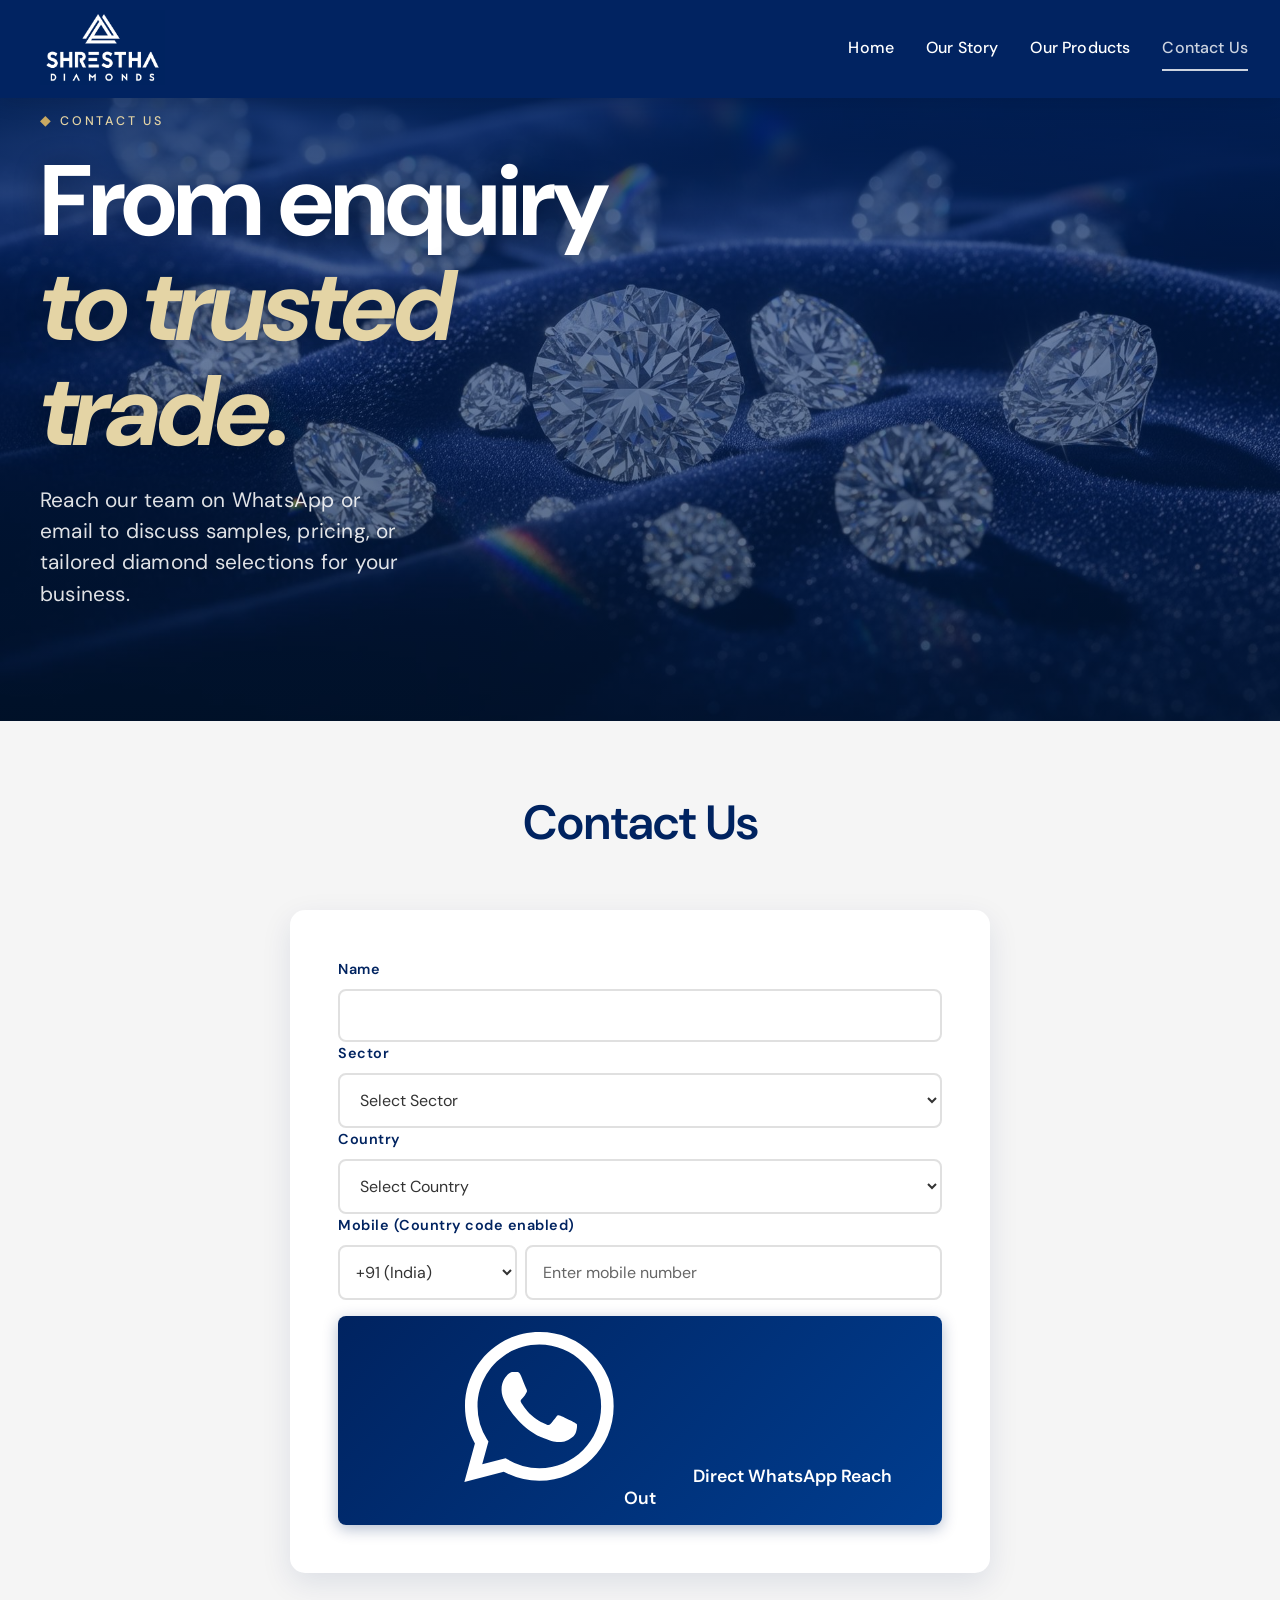
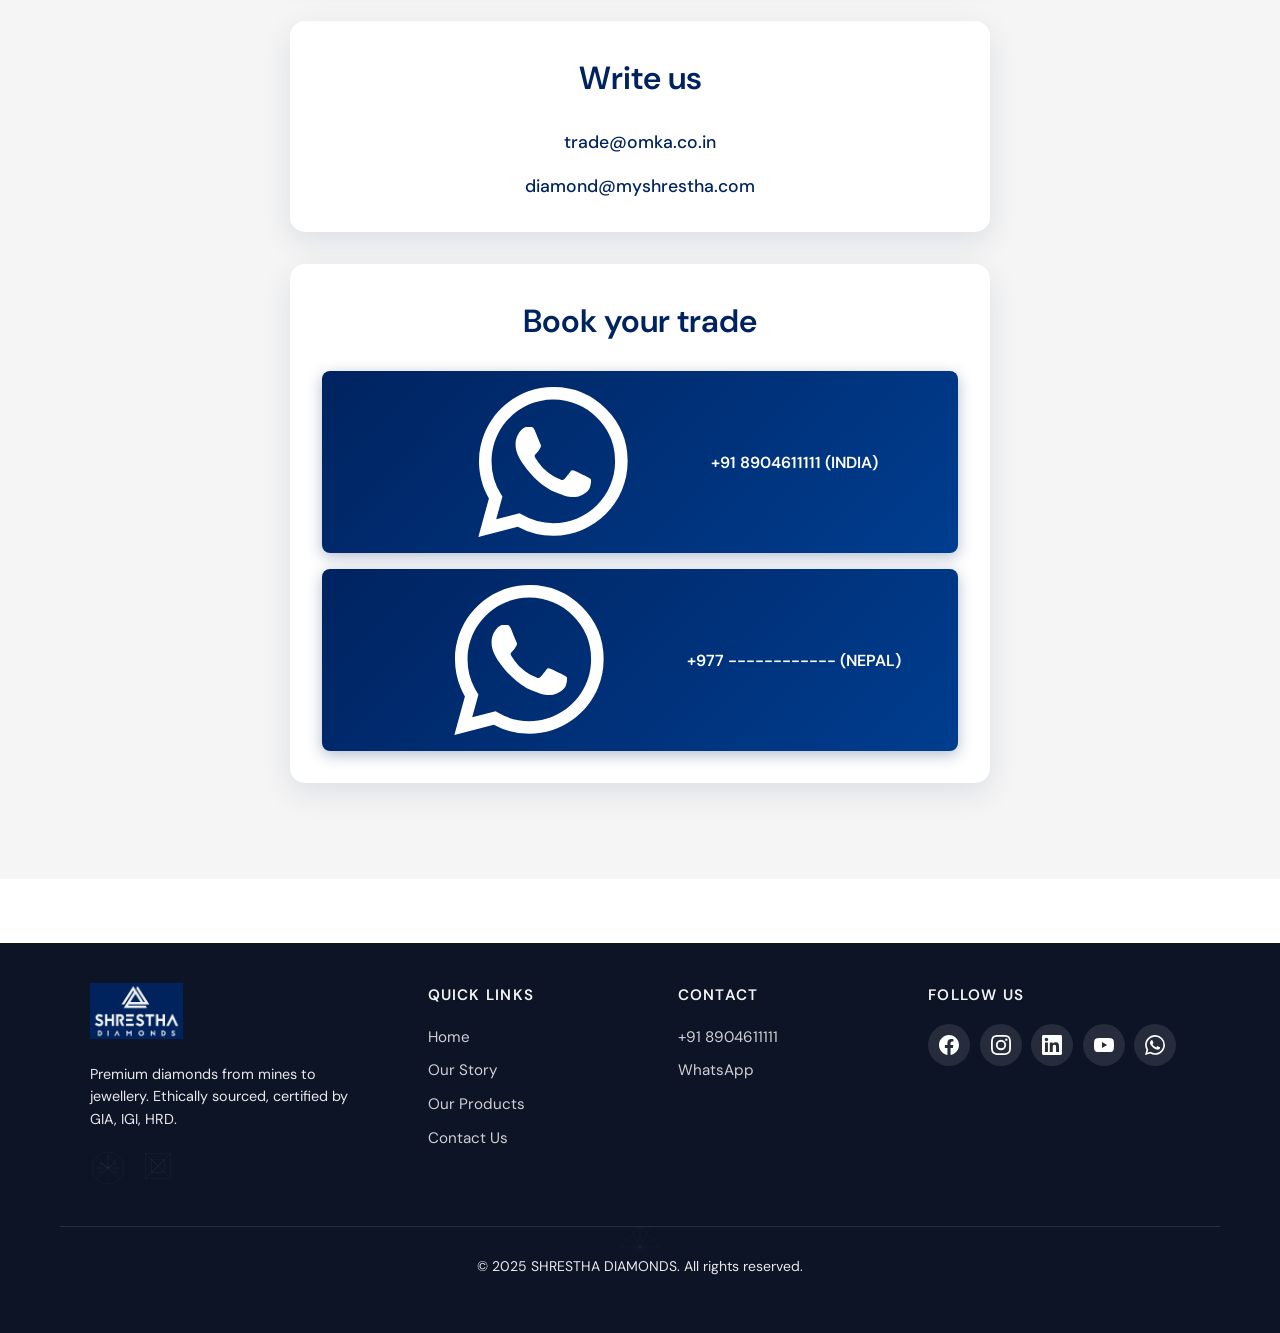
==== contact.html @ 60a5683e "improved the ui of index.html and added ui hero section in all other pages" ====
<!doctype html>
<html lang="en">
    <head>
        <meta charset="UTF-8" />
        <meta
            name="viewport"
            content="width=device-width, initial-scale=1.0, viewport-fit=cover"
        />
        <title>Contact Us - SHRESTHA DIAMONDS</title>
        <link rel="stylesheet" href="assets/css/main.css" />
        <link
            rel="preload"
            href="assets/images/icons.svg"
            as="image"
            type="image/svg+xml"
        />
        <link rel="preconnect" href="https://fonts.googleapis.com" />
        <link rel="preconnect" href="https://fonts.gstatic.com" crossorigin />
        <link
            href="https://fonts.googleapis.com/css2?family=DM+Sans:ital,wght@0,400;0,500;0,700;1,400&family=Playfair+Display:wght@400;600;700&family=Inter:wght@300;400;500;600;700&display=swap"
            rel="stylesheet"
            media="print"
            onload="this.media = 'all'"
        />
        <noscript
            ><link
                href="https://fonts.googleapis.com/css2?family=DM+Sans:ital,wght@0,400;0,500;0,700;1,400&family=Playfair+Display:wght@400;600;700&family=Inter:wght@300;400;500;600;700&display=swap"
                rel="stylesheet"
        /></noscript>
    </head>
    <body>
        <!-- Navigation -->
        <nav class="navbar scrolled" id="navbar">
            <div class="container">
                <div class="nav-content">
                    <div class="logo-section">
                        <a
                            href="index.html"
                            class="logo-link"
                            aria-label="SHRESTHA DIAMONDS - Home"
                        >
                            <img
                                src="assets/images/logo.png"
                                alt="SHRESTHA DIAMONDS"
                                class="nav-logo"
                                width="120"
                                height="75"
                                decoding="async"
                            />
                        </a>
                    </div>
                    <button class="mobile-menu-toggle" aria-label="Toggle menu">
                        <span></span>
                        <span></span>
                        <span></span>
                    </button>
                    <ul class="nav-menu">
                        <li><a href="index.html">Home</a></li>
                        <li><a href="our-story.html">Our Story</a></li>
                        <li><a href="our-products.html">Our Products</a></li>
                        <li>
                            <a href="contact.html" class="active">Contact Us</a>
                        </li>
                    </ul>
                </div>
            </div>
        </nav>

        <!-- Page Hero - Contact -->
        <section class="hero hero-page hero-story">
            <div class="hero-background">
                <img
                    src="assets/images/bg-two.jpeg"
                    alt="Diamond ring and jewellery on a soft background"
                    class="hero-image"
                    width="1920"
                    height="1080"
                    loading="eager"
                    decoding="async"
                />
                <div class="hero-overlay"></div>
            </div>
            <div class="hero-content">
                <p class="hero-eyebrow hero-eyebrow--story reveal-text">
                    <span class="hero-eyebrow-icon" aria-hidden="true">◆</span>
                    <span>Contact Us</span>
                </p>
                <h1 class="hero-headline hero-headline--story reveal-text">
                    <span class="hero-headline-line hero-headline-line--primary"
                        >From enquiry</span
                    ><br />
                    <span class="hero-headline-line hero-headline-line--accent"
                        >to trusted trade.</span
                    >
                </h1>
                <p class="hero-subline hero-subline--story reveal-text">
                    Reach our team on WhatsApp or email to discuss samples, pricing,
                    or tailored diamond selections for your business.
                </p>
            </div>
        </section>

        <!-- Contact Section -->
        <section class="contact-section">
            <div class="container">
                <h2 class="page-title">Contact Us</h2>

                <div class="contact-content">
                    <form id="contactForm" class="contact-form">
                        <div class="form-group">
                            <label for="name">Name</label>
                            <input
                                type="text"
                                id="name"
                                name="name"
                                class="form-control"
                                required
                            />
                        </div>

                        <div class="form-group">
                            <label for="sector">Sector</label>
                            <select
                                id="sector"
                                name="sector"
                                class="form-control"
                                required
                            >
                                <option value="">Select Sector</option>
                                <option value="jeweller">Jeweller</option>
                                <option value="manufacture">Manufacture</option>
                                <option value="wholesaler">Wholesaler</option>
                                <option value="designer">Designer</option>
                                <option value="trader">Trader</option>
                                <option value="individual">Individual</option>
                            </select>
                        </div>

                        <div class="form-group">
                            <label for="country">Country</label>
                            <select
                                id="country"
                                name="country"
                                class="form-control"
                                required
                            >
                                <option value="">Select Country</option>
                                <option value="india">India</option>
                                <option value="nepal">Nepal</option>
                                <option value="usa">United States</option>
                                <option value="uk">United Kingdom</option>
                                <option value="canada">Canada</option>
                                <option value="australia">Australia</option>
                                <option value="uae">
                                    United Arab Emirates
                                </option>
                                <option value="singapore">Singapore</option>
                                <option value="hong-kong">Hong Kong</option>
                                <option value="other">Other</option>
                            </select>
                        </div>

                        <div class="form-group">
                            <label for="mobile"
                                >Mobile (Country code enabled)</label
                            >
                            <div class="mobile-input-group">
                                <select
                                    id="countryCode"
                                    name="countryCode"
                                    class="country-code-select"
                                >
                                    <option value="+91">+91 (India)</option>
                                    <option value="+977">+977 (Nepal)</option>
                                    <option value="+1">+1 (USA/Canada)</option>
                                    <option value="+44">+44 (UK)</option>
                                    <option value="+61">+61 (Australia)</option>
                                    <option value="+971">+971 (UAE)</option>
                                    <option value="+65">+65 (Singapore)</option>
                                    <option value="+852">
                                        +852 (Hong Kong)
                                    </option>
                                </select>
                                <input
                                    type="tel"
                                    id="mobile"
                                    name="mobile"
                                    class="form-control mobile-input"
                                    placeholder="Enter mobile number"
                                    required
                                />
                            </div>
                        </div>

                        <button
                            type="submit"
                            class="btn-submit btn-whatsapp-contact"
                        >
                            <svg class="btn-icon" aria-hidden="true">
                                <use
                                    href="assets/images/icons.svg#icon-whatsapp"
                                />
                            </svg>
                            Direct WhatsApp Reach Out
                        </button>
                    </form>

                    <!-- Email Section -->
                    <div class="email-section">
                        <h3 class="section-subtitle">Write us</h3>
                        <div class="email-links">
                            <a href="mailto:trade@omka.co.in" class="email-link"
                                >trade@omka.co.in</a
                            >
                            <a
                                href="mailto:diamond@myshrestha.com"
                                class="email-link"
                                >diamond@myshrestha.com</a
                            >
                        </div>
                    </div>

                    <!-- Phone Section -->
                    <div class="phone-section">
                        <h3 class="section-subtitle">Book your trade</h3>
                        <div class="phone-links">
                            <a
                                href="https://wa.me/918904611111?text=Hello%20SHRESTHA%20DIAMONDS,%20I%20would%20like%20to%20book%20a%20trade."
                                class="phone-link"
                                target="_blank"
                                rel="noopener noreferrer"
                            >
                                <svg class="btn-icon" aria-hidden="true">
                                    <use
                                        href="assets/images/icons.svg#icon-whatsapp"
                                    />
                                </svg>
                                +91 8904611111 (INDIA)
                            </a>
                            <a
                                href="https://wa.me/977?text=Hello%20SHRESTHA%20DIAMONDS,%20I%20would%20like%20to%20book%20a%20trade."
                                class="phone-link"
                                target="_blank"
                                rel="noopener noreferrer"
                            >
                                <svg class="btn-icon" aria-hidden="true">
                                    <use
                                        href="assets/images/icons.svg#icon-whatsapp"
                                    />
                                </svg>
                                +977 ------------ (NEPAL)
                            </a>
                        </div>
                    </div>
                </div>
            </div>
        </section>

        <!-- Footer -->
        <footer class="footer">
       
            <div class="container footer-container">
                <div class="footer-grid">
                    <div class="footer-brand">
                        <a href="index.html" class="footer-logo-link" aria-label="SHRESTHA DIAMONDS - Home">
                            <img src="assets/images/logo.png" alt="SHRESTHA DIAMONDS" class="footer-logo" width="140" height="70" loading="lazy" decoding="async"/>
                        </a>
                        <p class="footer-tagline">Premium diamonds from mines to jewellery. Ethically sourced, certified by GIA, IGI, HRD.</p>
                        <div class="footer-deco-sketches" aria-hidden="true">
                            <svg class="footer-sketch footer-sketch--round" aria-hidden="true"><use href="assets/images/icons.svg#diamond-sketch-round"/></svg>
                            <svg class="footer-sketch footer-sketch--princess" aria-hidden="true"><use href="assets/images/icons.svg#diamond-sketch-princess"/></svg>
                        </div>
                    </div>
                    <div class="footer-links">
                        <h3 class="footer-heading">Quick Links</h3>
                        <ul class="footer-list">
                            <li><a href="index.html">Home</a></li>
                            <li><a href="our-story.html">Our Story</a></li>
                            <li><a href="our-products.html">Our Products</a></li>
                            <li><a href="contact.html">Contact Us</a></li>
                        </ul>
                    </div>
                    <div class="footer-contact">
                        <h3 class="footer-heading">Contact</h3>
                        <ul class="footer-list footer-contact-list">
                            <li><a href="tel:+918904611111" class="footer-contact-link">+91 8904611111</a></li>
                            <li><a href="https://wa.me/918904611111" target="_blank" rel="noopener noreferrer" class="footer-contact-link footer-whatsapp" aria-label="WhatsApp">WhatsApp</a></li>
                        </ul>
                    </div>
                    <div class="footer-social">
                        <h3 class="footer-heading">Follow Us</h3>
                        <div class="footer-social-links">
                            <a href="https://www.facebook.com/" target="_blank" rel="noopener noreferrer" class="footer-social-link" aria-label="Facebook"><svg width="22" height="22" aria-hidden="true"><use href="assets/images/icons.svg#icon-facebook"/></svg></a>
                            <a href="https://www.instagram.com/" target="_blank" rel="noopener noreferrer" class="footer-social-link" aria-label="Instagram"><svg width="22" height="22" aria-hidden="true"><use href="assets/images/icons.svg#icon-instagram"/></svg></a>
                            <a href="https://www.linkedin.com/" target="_blank" rel="noopener noreferrer" class="footer-social-link" aria-label="LinkedIn"><svg width="22" height="22" aria-hidden="true"><use href="assets/images/icons.svg#icon-linkedin"/></svg></a>
                            <a href="https://www.youtube.com/" target="_blank" rel="noopener noreferrer" class="footer-social-link" aria-label="YouTube"><svg width="22" height="22" aria-hidden="true"><use href="assets/images/icons.svg#icon-youtube"/></svg></a>
                            <a href="https://wa.me/918904611111" target="_blank" rel="noopener noreferrer" class="footer-social-link" aria-label="WhatsApp"><svg width="22" height="22" aria-hidden="true"><use href="assets/images/icons.svg#icon-whatsapp"/></svg></a>
                        </div>
                    </div>
                </div>
                <div class="footer-bottom">
                    <div class="footer-bottom-pattern" aria-hidden="true"><svg class="footer-scratch-tile" aria-hidden="true"><use href="assets/images/icons.svg#footer-diamond-scratch"/></svg></div>
                    <p class="footer-copyright">&copy; 2025 SHRESTHA DIAMONDS. All rights reserved.</p>
                </div>
            </div>
        </footer>

        <script src="assets/js/config.js" defer></script>
        <script src="assets/js/main.js" defer></script>
    </body>
</html>
---- assets/css/main.css ----
/**
 * SHRESTHA DIAMONDS - Main Stylesheet
 * ------------------------------------
 * 1. Reset & Base
 * 2. Layout (container)
 * 3. Navigation
 * 4. Hero
 * 5. Gallery
 * 6. Forms & Buttons
 * 7. Sections (diamond-selection, book-trade, certifications, story, contact, footer)
 * 8. Animations & Utilities
 * 9. Responsive (768px, 480px, touch, landscape)
 */

/* ==========================================================================
   1. Reset and Base
   ========================================================================== */
* {
    margin: 0;
    padding: 0;
    box-sizing: border-box;
}

:root {
    --primary-blue: #002360;
    --white: #ffffff;
    --light-blue: #003d8f;
    --dark-blue: #001a4d;
    --gray-light: #f5f5f5;
    --gray-medium: #e0e0e0;
    --text-dark: #333333;
    --text-light: #666666;
    /* Navbar height for inner-page hero offset (padding + logo height) */
    --navbar-height: 110px;
    /* Luxury accents */
    --gold: #c9a962;
    --gold-light: #e4d4a5;
    --gold-dark: #a68b45;
    --champagne: #f7f3eb;
    --silver-mist: rgba(255, 255, 255, 0.12);
    --sparkle: rgba(201, 169, 98, 0.25);
}

body {
    font-family: "DM Sans", sans-serif;
    color: var(--text-dark);
    line-height: 1.6;
    background-color: var(--white);
    -webkit-font-smoothing: antialiased;
    -moz-osx-font-smoothing: grayscale;
    text-rendering: optimizeLegibility;
    overflow-x: hidden;
    width: 100%;
    max-width: 100%;
    position: relative;
}

/* Prevent text size adjustment on iOS; prevent horizontal overflow on mobile */
html {
    -webkit-text-size-adjust: 100%;
    -ms-text-size-adjust: 100%;
    overflow-x: hidden;
    width: 100%;
    max-width: 100vw;
}

/* Responsive images (hero video is handled in .hero-video) */
img {
    max-width: 100%;
    height: auto;
}

.container {
    margin: 0 auto;
    padding: 0 20px;
    max-width: 1200px;
    width: 100%;
}

/* Navigation - brand top-left like Jeton */
.navbar {
    padding: 10px 0;
    position: fixed;
    top: 0;
    left: 0;
    right: 0;
    z-index: 1000;
    width: 100%;
    max-width: 100vw;
    overflow-x: hidden;
    box-sizing: border-box;
    transition:
        background-color 0.4s ease,
        box-shadow 0.4s ease,
        backdrop-filter 0.4s ease,
        padding 0.3s ease;
}

.navbar-transparent {
    background-color: transparent;
    box-shadow: none;
}

/* Inner pages (not index): always solid nav; index uses .scrolled when scrolled */
.navbar:not(.navbar-transparent) {
    background-color: rgb(1, 35, 97);
    -webkit-backdrop-filter: blur(12px);
    backdrop-filter: blur(12px);
    box-shadow: 0 2px 20px rgba(0, 0, 0, 0.15);
}

.navbar.scrolled {
    background-color: rgb(1, 35, 97);
    -webkit-backdrop-filter: blur(12px);
    backdrop-filter: blur(12px);
    box-shadow: 0 2px 20px rgba(0, 0, 0, 0.15);
}

.navbar-transparent .main-logo,
.navbar-transparent .sub-logo,
.navbar-transparent .nav-menu a {
    color: var(--white);
}

.navbar.scrolled .main-logo,
.navbar.scrolled .sub-logo,
.navbar.scrolled .nav-menu a {
    color: var(--white);
}

.nav-content {
    display: flex;
    justify-content: space-between;
    align-items: center;
    flex-wrap: wrap;
    min-width: 0;
    width: 100%;
}

/* Brand in top-left corner - Jeton style */
.logo-section {
    display: flex;
    flex-direction: column;
    padding-left: 0;
    align-items: flex-start;
    min-width: 0;
    flex: 1 1 auto;
}

.logo-link {
    display: block;
    line-height: 0;
    max-width: 100%;
}

.nav-logo {
    height: 75px;
    width: auto;
    max-width: 100%;
    object-fit: contain;
    display: block;
    margin-bottom: 0.2rem;
    vertical-align: middle;
}

.navbar .container {
    padding-left: max(2.5rem, env(safe-area-inset-left));
    padding-right: max(2rem, env(safe-area-inset-right));
    width: 100%;
    max-width: 100%;
    box-sizing: border-box;
}

.main-logo {
    font-family: "DM Sans", sans-serif;
    font-size: 1.85rem;
    font-weight: 700;
    color: var(--white);
    margin: 0;
    letter-spacing: -0.02em;
    line-height: 1.2;
}

.sub-logo {
    font-family: "DM Sans", sans-serif;
    font-size: 0.7rem;
    font-weight: 400;
    color: var(--white);
    opacity: 0.92;
    margin: 0.15rem 0 0;
    letter-spacing: 0.02em;
}

/* Mobile Menu Toggle */
.mobile-menu-toggle {
    display: none;
    flex-direction: column;
    align-items: center;
    justify-content: center;
    background: transparent;
    border: none;
    cursor: pointer;
    padding: 0.5rem;
    gap: 5px;
    z-index: 1001;
    min-width: 44px;
    min-height: 44px;
}

.mobile-menu-toggle span {
    width: 25px;
    height: 3px;
    background-color: var(--white);
    border-radius: 3px;
    transition: all 0.3s ease;
    display: block;
}

.mobile-menu-toggle.active span:nth-child(1) {
    transform: rotate(45deg) translate(8px, 8px);
}

.mobile-menu-toggle.active span:nth-child(2) {
    opacity: 0;
}

.mobile-menu-toggle.active span:nth-child(3) {
    transform: rotate(-45deg) translate(7px, -7px);
}

.nav-menu {
    display: flex;
    list-style: none;
    gap: 2rem;
    flex-wrap: wrap;
    margin: 0;
    padding: 0;
}

.nav-menu a {
    font-family: "DM Sans", sans-serif;
    color: var(--white);
    text-decoration: none;
    font-weight: 500;
    transition: all 0.3s ease;
    padding: 0.5rem 0;
    display: block;
    font-size: 1rem;
    letter-spacing: 0.01em;
}

.nav-menu a:hover,
.nav-menu a.active {
    opacity: 0.8;
    border-bottom: 2px solid var(--white);
}

/* Hero Section - Jeton-style full viewport with video */
.hero {
    position: relative;
    text-align: center;
    color: var(--white);
    display: flex;
    align-items: center;
    justify-content: center;
    overflow: hidden;
    max-width: 100%;
    width: 100%;
}

.hero-fullscreen {
    min-height: 100vh;
    padding: 0;
    display: flex;
    align-items: flex-end;
    justify-content: flex-start;
}

/* Page hero - inner pages (Our Story, etc.) - compact height, offset below fixed nav */
.hero-page {
    min-height: 50vh;
    padding: 0;
    padding-top: var(--navbar-height);
    display: flex;
    align-items: flex-end;
    justify-content: flex-start;
}

/* Our Story hero - card-style banner */
.hero-story {
    position: relative;
}



.hero-background {
    position: absolute;
    top: 0;
    left: 0;
    width: 100%;
    height: 100%;
    max-width: 100%;
    z-index: 0;
    overflow: hidden;
}

.hero-video {
    width: 100%;
    height: 100%;
    object-fit: cover;
    transform: scale(1.05);
}

.hero-video + .hero-overlay,
.hero-background .hero-overlay {
    position: absolute;
    top: 0;
    left: 0;
    width: 100%;
    height: 100%;
    z-index: 1;
}

.hero-image {
    width: 100%;
    height: 100%;
    object-fit: cover;
    display: block;
}

.hero-overlay {
    position: absolute;
    top: 0;
    left: 0;
    width: 100%;
    height: 100%;
    background: linear-gradient(
        180deg,
        rgb(1 35 97 / 92%) 4% 4%,
        rgb(0 35 96 / 58%) 45%,
        rgb(0 25 60 / 67%) 100%
    );
    z-index: 1;
}

/* Hero content - bottom left, text align start (Jeton style) */
.hero-content {
    position: relative;
    z-index: 2;
    max-width: 720px;
    margin: 0;
    padding: 0 2.5rem 5rem 2.5rem;
    display: flex;
    flex-direction: column;
    align-items: flex-start;
    text-align: start;
}

.hero-eyebrow {
    font-family: "DM Sans", sans-serif;
    font-size: 0.9rem;
    font-weight: 500;
    letter-spacing: 0.12em;
    text-transform: uppercase;
    margin: 0 0 1rem;
    opacity: 0.95;
}

.hero-headline {
    font-family: "DM Sans", sans-serif;
    font-size: clamp(2.5rem, 8vw, 6.25rem);
    font-weight: 700;
    line-height: 1.05;
    margin: 0 0 1.25rem;
    letter-spacing: -0.03em;
    text-shadow: 0 2px 30px rgba(0, 0, 0, 0.3);
}

/* Our Story hero specific typography */
.hero-eyebrow--story {
    display: inline-flex;
    align-items: center;
    gap: 0.4rem;
    font-size: 0.78rem;
    letter-spacing: 0.22em;
    color: var(--gold-light);
}

.hero-eyebrow-icon {
    font-size: 0.9rem;
    color: var(--gold);
    transform: translateY(-1px);
}

.hero-headline--story {
    font-family: "DM Sans", sans-serif;
}

.hero-headline-line {
    display: inline-block;
}

.hero-headline-line--primary {
    color: #ffffff;
}

.hero-headline-line--accent {
    color: var(--gold-light);
    font-style: italic;
}

.hero-subline--story {
    max-width: 420px;
    font-size: 0.98rem;
    color: rgba(255, 255, 255, 0.88);
}

.hero-subline {
    font-family: "DM Sans", sans-serif;
    font-size: clamp(1rem, 2.2vw, 1.3rem);
    font-weight: 400;
    margin: 0 0 2rem;
    opacity: 0.92;
    max-width: 380px;
    letter-spacing: 0.01em;
    line-height: 1.5;
}

.btn-hero-primary {
    font-family: "DM Sans", sans-serif;
    display: inline-block;
    padding: 1rem 2.5rem;
    background: transparent;
    color: var(--white);
    font-weight: 600;
    font-size: 1rem;
    letter-spacing: 0.04em;
    text-decoration: none;
    border-radius: 16px;
    border: 2px solid rgba(255, 255, 255, 0.5);
    backdrop-filter: blur(8px);
    transition:
        transform 0.35s cubic-bezier(0.34, 1.56, 0.64, 1),
        box-shadow 0.35s ease,
        background 0.35s ease,
        border-color 0.35s ease,
        color 0.35s ease;
}

.btn-hero-primary:hover {
    transform: translateY(-3px) scale(1.02);
    background: rgba(255, 255, 255, 0.12);
    border-color: rgba(255, 255, 255, 0.9);
    box-shadow:
        0 12px 40px rgba(0, 0, 0, 0.2),
        0 0 0 1px rgba(255, 255, 255, 0.1);
}

.btn-hero-primary:focus-visible {
    outline: none;
    border-color: rgba(255, 255, 255, 0.9);
    box-shadow: 0 0 0 3px rgba(255, 255, 255, 0.25);
}

/* Scroll indicator - centered on page */
.scroll-indicator {
    position: absolute;
    left: 50%;
    bottom: 2rem;
    transform: translateX(-50%);
    z-index: 2;
    display: flex;
    flex-direction: column;
    align-items: center;
    gap: 0.75rem;
}

.scroll-text {
    font-family: "DM Sans", sans-serif;
    font-size: 0.75rem;
    font-weight: 500;
    letter-spacing: 0.12em;
    text-transform: uppercase;
    opacity: 0.9;
}

.scroll-line {
    width: 1px;
    height: 48px;
    background: linear-gradient(
        to bottom,
        rgba(255, 255, 255, 0.9),
        transparent
    );
    border-radius: 2px;
    animation: scrollPulse 2s ease-in-out infinite;
}

@keyframes scrollPulse {
    0%,
    100% {
        opacity: 1;
        transform: scaleY(1);
    }
    50% {
        opacity: 0.5;
        transform: scaleY(0.6);
    }
}

/* Reveal text animation for hero */
.reveal-text {
    opacity: 0;
    transform: translateY(28px);
    animation: revealHero 1s ease-out forwards;
}

.reveal-text:nth-child(1) {
    animation-delay: 0.2s;
}
.reveal-text:nth-child(2) {
    animation-delay: 0.4s;
}
.reveal-text:nth-child(3) {
    animation-delay: 0.55s;
}
.reveal-text:nth-child(4) {
    animation-delay: 0.7s;
}
.reveal-text:nth-child(5) {
    animation-delay: 0.85s;
}
.reveal-text:nth-child(6) {
    animation-delay: 1s;
}
.reveal-text:nth-child(7) {
    animation-delay: 1.15s;
}
.reveal-text:nth-child(8) {
    animation-delay: 1.3s;
}
.scroll-indicator.reveal-text {
    opacity: 0;
    transform: translate(-50%, 28px);
    animation: revealHeroCenter 1s ease-out 1.6s forwards;
}

@keyframes revealHeroCenter {
    from {
        opacity: 0;
        transform: translate(-50%, 28px);
    }
    to {
        opacity: 1;
        transform: translate(-50%, 0);
    }
}

@keyframes revealHero {
    to {
        opacity: 1;
        transform: translateY(0);
    }
}

/* Gallery Section - Jeton-style spacing */
.gallery-section {
    position: relative;
    padding: 6rem 0;
    background: linear-gradient(
        to bottom,
        var(--white) 0%,
        var(--gray-light) 100%
    );
    overflow: hidden;
}

.gallery-grid {
    display: grid;
    grid-template-columns: repeat(auto-fit, minmax(300px, 1fr));
    gap: 2rem;
    margin-top: 3rem;
}

/* Staggered scroll animation for gallery items (Jeton-style) */
.gallery-item:nth-child(1) {
    transition-delay: 0.05s;
}
.gallery-item:nth-child(2) {
    transition-delay: 0.15s;
}
.gallery-item:nth-child(3) {
    transition-delay: 0.25s;
}
.gallery-item:nth-child(4) {
    transition-delay: 0.35s;
}
.gallery-item:nth-child(5) {
    transition-delay: 0.45s;
}
.gallery-item:nth-child(6) {
    transition-delay: 0.55s;
}

.gallery-item {
    position: relative;
    border-radius: 15px;
    overflow: hidden;
    box-shadow: 0 10px 30px rgba(0, 35, 96, 0.15);
    cursor: pointer;
    transition:
        transform 0.3s ease,
        box-shadow 0.3s ease;
    aspect-ratio: 4/3;
}

.gallery-item:hover {
    transform: translateY(-10px) scale(1.02);
    box-shadow: 0 20px 40px rgba(0, 35, 96, 0.3);
}

.gallery-image {
    width: 100%;
    height: 100%;
    object-fit: cover;
    transition: transform 0.5s ease;
}

.gallery-item:hover .gallery-image {
    transform: scale(1.1);
}

.gallery-overlay {
    position: absolute;
    bottom: 0;
    left: 0;
    right: 0;
    background: linear-gradient(to top, rgba(0, 35, 96, 0.9), transparent);
    padding: 2rem;
    color: var(--white);
    transform: translateY(100%);
    transition: transform 0.3s ease;
}

.gallery-item:hover .gallery-overlay {
    transform: translateY(0);
}

.gallery-overlay h3 {
    font-family: "DM Sans", sans-serif;
    font-size: 1.5rem;
    font-weight: 600;
    margin: 0;
}

/* Diamond Quality Section - 5 Quality Analyses */
.quality-section {
    padding: 5rem 0;
    background: linear-gradient(
        180deg,
        var(--white) 0%,
        var(--champagne) 30%,
        #f2f5f9 70%,
        var(--white) 100%
    );
}

.quality-intro {
    text-align: center;
    max-width: 700px;
    margin: -1.5rem auto 3rem;
    font-size: 1.1rem;
    color: var(--text-light);
    line-height: 1.7;
}

.quality-grid {
    display: grid;
    grid-template-columns: repeat(5, 1fr);
    gap: 1.5rem;
    margin-top: 2rem;
}

.quality-card {
    background: var(--white);
    border-radius: 16px;
    padding: 2rem 1.5rem;
    box-shadow:
        0 8px 28px rgba(0, 35, 96, 0.08),
        0 0 0 1px rgba(201, 169, 98, 0.06);
    border: 1px solid rgba(0, 35, 96, 0.08);
    transition:
        transform 0.35s cubic-bezier(0.22, 1, 0.36, 1),
        box-shadow 0.35s ease,
        border-color 0.35s ease;
    position: relative;
    overflow: hidden;
}

.quality-card::before {
    content: "";
    position: absolute;
    top: 0;
    left: 0;
    right: 0;
    height: 3px;
    background: linear-gradient(90deg, var(--gold), var(--gold-light));
    opacity: 0.7;
    transition: opacity 0.3s ease;
}

.quality-card:hover {
    transform: translateY(-6px);
    box-shadow:
        0 16px 40px rgba(0, 35, 96, 0.12),
        0 0 0 1px rgba(201, 169, 98, 0.12);
    border-color: rgba(0, 35, 96, 0.12);
}

.quality-card:hover::before {
    opacity: 1;
}

.quality-icon {
    color: var(--primary-blue);
    margin-bottom: 1rem;
    opacity: 0.9;
    filter: drop-shadow(0 1px 2px rgba(201, 169, 98, 0.2));
}

.quality-icon svg {
    display: block;
    width: 1.75rem;
    height: 1.75rem;
    color: currentColor;
}

.quality-card h3 {
    font-family: "DM Sans", sans-serif;
    font-size: 1.35rem;
    color: var(--primary-blue);
    margin-bottom: 0.75rem;
    font-weight: 600;
}

.quality-card p {
    font-size: 0.95rem;
    color: var(--text-dark);
    line-height: 1.65;
    margin: 0;
}

/* Diamond Selection Section – diagonal color blocks, modern layered background */
.diamond-selection {
    padding: 5rem 0;
    background: linear-gradient(
        120deg,
        #f2f5fa 0%,
        #f2f5fa 28%,
        #c5d9eb 28%,
        #c5d9eb 56%,
        #4a5f8c 56%,
        #4a5f8c 84%,
        #2d3d5c 84%,
        #2d3d5c 100%
    );
    position: relative;
    overflow: hidden;
}

/* Soft overlay for depth, keeps section readable */
.diamond-selection::before {
    content: "";
    position: absolute;
    inset: 0;
    z-index: 1;
    background:
        linear-gradient(120deg, rgba(255, 255, 255, 0.4) 0%, transparent 30%),
        radial-gradient(
            ellipse 70% 60% at 50% 40%,
            rgba(255, 255, 255, 0.15) 0%,
            transparent 55%
        );
    pointer-events: none;
}

/* Subtle diagonal stripe accents between bands */
.diamond-selection::after {
    content: "";
    position: absolute;
    top: 0;
    left: 0;
    right: 0;
    bottom: 0;
    z-index: 1;
    background: repeating-linear-gradient(
        120deg,
        transparent,
        transparent 2px,
        rgba(255, 255, 255, 0.08) 2px,
        rgba(255, 255, 255, 0.08) 3px
    );
    pointer-events: none;
    opacity: 0.6;
}

.diamond-selection .container {
    position: relative;
    z-index: 2;
}

.diamond-selection .section-title {
    text-shadow: 0 1px 4px rgba(255, 255, 255, 0.5);
}

.section-title {
    font-family: "DM Sans", sans-serif;
    font-size: clamp(1.9rem, 4vw, 2.5rem);
    color: var(--primary-blue);
    text-align: center;
    margin-bottom: 3rem;
    font-weight: 700;
    letter-spacing: -0.02em;
    word-wrap: break-word;
    overflow-wrap: break-word;
}

.selection-box {
    background-color: var(--white);
    border-radius: 20px;
    padding: 3rem;
    box-shadow:
        0 10px 40px rgba(0, 35, 96, 0.12),
        0 2px 12px rgba(0, 0, 0, 0.06);
    max-width: 1000px;
    margin: 0 auto;
    border: 1px solid rgba(255, 255, 255, 0.9);
}

.diamond-form {
    display: flex;
    flex-direction: column;
    gap: 1.5rem;
}

/* Filters form – user-friendly diamond selection */
.filters-intro {
    text-align: center;
    color: var(--text-light);
    font-size: 1rem;
    margin-bottom: 1.75rem;
    max-width: 520px;
    margin-left: auto;
    margin-right: auto;
    line-height: 1.5;
}

.filters-form {
    gap: 2rem;
}

.filter-block {
    display: flex;
    flex-direction: column;
    gap: 0.6rem;
}

.filter-label {
    font-weight: 600;
    color: var(--primary-blue);
    font-size: 0.9rem;
    letter-spacing: 0.02em;
}

.filter-value {
    font-weight: 500;
    color: var(--text-light);
    margin-left: 0.35rem;
}

.filter-select,
.filter-number,
.filter-input {
    padding: 0.75rem 1rem;
    border: 2px solid var(--gray-medium);
    border-radius: 10px;
    font-size: 1rem;
    font-family: "DM Sans", sans-serif;
    transition:
        border-color 0.2s ease,
        box-shadow 0.2s ease;
    background-color: var(--white);
    color: var(--text-dark);
    max-width: 100%;
}

.filter-select:focus,
.filter-number:focus,
.filter-input:focus {
    outline: none;
    border-color: var(--primary-blue);
    box-shadow: 0 0 0 3px rgba(0, 35, 96, 0.12);
}

.filter-number {
    width: 100%;
    min-width: 0;
}

/* Shape selection – icon grid */
.filter-shape .filter-label {
    margin-bottom: 0.25rem;
}

.shape-grid {
    display: grid;
    grid-template-columns: repeat(auto-fill, minmax(88px, 1fr));
    gap: 0.75rem;
}

.shape-btn {
    display: flex;
    flex-direction: column;
    align-items: center;
    justify-content: center;
    gap: 0.4rem;
    padding: 0.75rem 0.5rem;
    border: 2px solid var(--gray-medium);
    border-radius: 12px;
    background: var(--white);
    cursor: pointer;
    transition:
        border-color 0.2s ease,
        background 0.2s ease,
        box-shadow 0.2s ease;
    font-size: 0.75rem;
    font-weight: 500;
    color: var(--text-dark);
    font-family: "DM Sans", sans-serif;
}

.shape-btn:hover {
    border-color: var(--light-blue);
    background: rgba(0, 61, 143, 0.06);
}

.shape-btn.active {
    border-color: var(--primary-blue);
    background: rgba(0, 35, 96, 0.08);
    box-shadow: 0 0 0 2px rgba(0, 35, 96, 0.15);
}

.shape-icon {
    width: 32px;
    height: 32px;
    flex-shrink: 0;
    background: linear-gradient(135deg, #b8d4e8 0%, #e2e8f2 100%);
    border: 1px solid rgba(0, 35, 96, 0.2);
}

.shape-round {
    border-radius: 50%;
}
.shape-princess {
    border-radius: 4px;
}
.shape-pear {
    border-radius: 50% 50% 50% 0;
    transform: rotate(-45deg);
}
.shape-heart {
    padding: 0;
    background: transparent;
    border: none;
    width: 36px;
    height: 36px;
    display: flex;
    align-items: center;
    justify-content: center;
}
.shape-heart svg {
    display: block;
    width: 100%;
    height: 100%;
    object-fit: contain;
    object-position: center;
}
.shape-cushion {
    border-radius: 20%;
}
.shape-oval {
    border-radius: 50%;
    width: 24px;
    margin: 0 auto;
}
.shape-marquise {
    padding: 0;
    background: transparent;
    border: none;
}
.shape-marquise svg {
    display: block;
    width: 100%;
    height: 100%;
    object-fit: contain;
    object-position: center;
    transform: rotate(90deg);
}
.shape-emerald {
    border-radius: 6px;
    width: 24px;
    margin: 0 auto;
}
.shape-radiant {
    border-radius: 8px;
    transform: scale(0.95);
}
.shape-asscher {
    border-radius: 8px;
    transform: rotate(45deg) scale(0.85);
}

/* Slider row */
.filter-row {
    display: grid;
    grid-template-columns: repeat(auto-fit, minmax(200px, 1fr));
    gap: 1.5rem;
}

.filter-row-2 {
    grid-template-columns: repeat(2, 1fr);
}

.filter-slider-block .filter-label {
    display: flex;
    align-items: baseline;
    flex-wrap: wrap;
}

.filter-range {
    -webkit-appearance: none;
    appearance: none;
    width: 100%;
    height: 8px;
    border-radius: 4px;
    background: linear-gradient(to right, #c5d9ed 0%, var(--light-blue) 100%);
    outline: none;
    margin-top: 0.25rem;
}

.filter-range::-webkit-slider-thumb {
    -webkit-appearance: none;
    appearance: none;
    width: 20px;
    height: 20px;
    border-radius: 50%;
    background: var(--light-blue);
    cursor: pointer;
    box-shadow: 0 2px 6px rgba(0, 35, 96, 0.35);
    transition: transform 0.15s ease;
}

.filter-range::-webkit-slider-thumb:hover {
    transform: scale(1.1);
}

.filter-range::-moz-range-thumb {
    width: 20px;
    height: 20px;
    border-radius: 50%;
    background: var(--light-blue);
    cursor: pointer;
    border: none;
    box-shadow: 0 2px 6px rgba(0, 35, 96, 0.35);
}

.slider-labels {
    display: flex;
    justify-content: space-between;
    margin-top: 0.35rem;
    font-size: 0.7rem;
    color: var(--text-light);
    padding: 0 2px;
}

.slider-labels span {
    flex: 0 0 auto;
    transition:
        color 0.15s ease,
        font-weight 0.15s ease;
}

.slider-labels span.active {
    color: var(--primary-blue);
    font-weight: 700;
}

/* Price & carat range row */
.filter-range-row {
    grid-template-columns: repeat(auto-fit, minmax(220px, 1fr));
}

.filter-minmax {
    gap: 0.5rem;
}

.minmax-inputs {
    display: flex;
    align-items: center;
    gap: 0.5rem;
}

.minmax-inputs .filter-number {
    flex: 1;
    min-width: 0;
}

.minmax-sep {
    color: var(--text-light);
    font-weight: 500;
    flex-shrink: 0;
}

.filter-contact .filter-input {
    max-width: 100%;
}

.btn-submit-filters {
    align-self: center;
    margin-top: 0.25rem;
}

.form-row {
    display: grid;
    grid-template-columns: repeat(auto-fit, minmax(250px, 1fr));
    gap: 1.5rem;
}

.form-group {
    display: flex;
    flex-direction: column;
}

.form-group.full-width {
    grid-column: 1 / -1;
}

.form-group label {
    font-weight: 600;
    color: var(--primary-blue);
    margin-bottom: 0.5rem;
    font-size: 0.9rem;
    letter-spacing: 0.5px;
}

.form-control {
    padding: 0.875rem 1rem;
    border: 2px solid var(--gray-medium);
    border-radius: 8px;
    font-size: 1rem;
    font-family: "DM Sans", sans-serif;
    transition: all 0.3s ease;
    background-color: var(--white);
    color: var(--text-dark);
}

.form-control:focus {
    outline: none;
    border-color: var(--primary-blue);
    box-shadow: 0 0 0 3px rgba(0, 35, 96, 0.1);
}

.form-control::placeholder {
    color: var(--text-light);
}

/* Mobile Input Group */
.mobile-input-group {
    display: flex;
    gap: 0.5rem;
}

.country-code-select {
    padding: 0.875rem 0.75rem;
    border: 2px solid var(--gray-medium);
    border-radius: 8px;
    font-size: 1rem;
    font-family: "DM Sans", sans-serif;
    background-color: var(--white);
    color: var(--text-dark);
    cursor: pointer;
    transition: all 0.3s ease;
    min-width: 140px;
}

.country-code-select:focus {
    outline: none;
    border-color: var(--primary-blue);
    box-shadow: 0 0 0 3px rgba(0, 35, 96, 0.1);
}

.mobile-input {
    flex: 1;
}

/* Buttons */
.btn-submit,
.btn-whatsapp {
    background: linear-gradient(
        135deg,
        var(--primary-blue) 0%,
        var(--light-blue) 100%
    );
    color: var(--white);
    padding: 1rem 2.5rem;
    border: none;
    border-radius: 8px;
    font-size: 1.1rem;
    font-weight: 600;
    cursor: pointer;
    transition: all 0.3s ease;
    text-decoration: none;
    display: inline-block;
    text-align: center;
    font-family: "DM Sans", sans-serif;
    box-shadow: 0 4px 15px rgba(0, 35, 96, 0.3);
}

.btn-submit:hover,
.btn-whatsapp:hover {
    transform: translateY(-2px);
    box-shadow: 0 6px 20px rgba(0, 35, 96, 0.4);
}

.btn-submit:active,
.btn-whatsapp:active {
    transform: translateY(0);
}

.btn-whatsapp .btn-icon,
.btn-whatsapp span {
    margin-right: 0.5rem;
    vertical-align: middle;
}

.btn-whatsapp .btn-icon {
    display: inline-block;
    width: 1.25em;
    height: 1.25em;
    color: currentColor;
}

.book-trade-buttons {
    display: flex;
    gap: 2rem;
    justify-content: center;
    flex-wrap: wrap;
    margin-top: 2rem;
}

.btn-india,
.btn-nepal {
    min-width: 250px;
}

/* Our Clients Section - below hero */
.clients-section {
    position: relative;
    padding: 4rem 0;
    background: linear-gradient(
        to bottom,
        var(--gray-light) 0%,
        var(--white) 100%
    );
    overflow: hidden;
    max-width: 100%;
}

/* Diamond sketch decorations - wireframe style */
.diamond-sketches {
    position: absolute;
    inset: 0;
    pointer-events: none;
    overflow: hidden;
}

.diamond-sketch {
    display: block;
    position: absolute;
    color: rgba(0, 35, 96, 0.12);
    opacity: 0.9;
    width: clamp(80px, 14vw, 160px);
    height: auto;
    aspect-ratio: 1;
}

.diamond-sketch--pear {
    aspect-ratio: 120/140;
    width: clamp(70px, 12vw, 140px);
    top: 8%;
    left: 5%;
}

.diamond-sketch--round {
    bottom: 10%;
    left: 50%;
    transform: translateX(-50%);
}

.diamond-sketch--princess {
    top: 12%;
    right: 6%;
}

/* Collection section: different positions for variety */
.diamond-sketches--collection .diamond-sketch--round {
    top: 15%;
    left: 8%;
    bottom: auto;
    transform: none;
}

.diamond-sketches--collection .diamond-sketch--princess {
    top: auto;
    bottom: 15%;
    right: 10%;
}

.diamond-sketches--collection .diamond-sketch--pear {
    top: 50%;
    left: auto;
    right: 8%;
    transform: translateY(-50%);
}

/* Choose your diamond section: diamond sketches in background */
.diamond-sketches--selection {
    z-index: 0;
}

.diamond-sketches--selection .diamond-sketch {
    color: rgba(0, 35, 96, 0.1);
    opacity: 0.85;
    width: clamp(60px, 10vw, 120px);
}

.diamond-sketches--selection .diamond-sketch--pear {
    top: 15%;
    left: 8%;
}

.diamond-sketches--selection .diamond-sketch--round {
    top: 55%;
    left: 3%;
    bottom: auto;
    transform: translateY(-50%);
}

.diamond-sketches--selection .diamond-sketch--princess {
    top: 20%;
    right: 5%;
    bottom: auto;
}

/* Extra diamond sketches in Choose your diamond section */
.diamond-sketches--selection .diamond-sketch--sel-extra {
    width: clamp(45px, 8vw, 95px);
}

.diamond-sketches--selection .diamond-sketch--round.diamond-sketch--sel-extra {
    top: auto;
    bottom: 18%;
    right: 12%;
    left: auto;
    transform: translateY(0);
}

.diamond-sketches--selection .diamond-sketch--pear.diamond-sketch--sel-extra {
    top: 72%;
    left: 5%;
    width: clamp(50px, 9vw, 100px);
}

.diamond-sketches--selection
    .diamond-sketch--princess.diamond-sketch--sel-extra {
    top: 8%;
    right: 18%;
    left: auto;
    width: clamp(40px, 7vw, 85px);
}

/* Why Shrestha Section - split layout with diamond imagery */
.why-shrestha-section {
    padding: 5rem 0;
    background: linear-gradient(
        175deg,
        var(--white) 0%,
        var(--champagne) 35%,
        #f5f7fa 70%,
        var(--white) 100%
    );
    overflow: hidden;
    position: relative;
}

.why-shrestha-section::before {
    content: "";
    position: absolute;
    inset: 0;
    background: radial-gradient(
        ellipse 60% 40% at 10% 60%,
        rgba(201, 169, 98, 0.05) 0%,
        transparent 50%
    );
    pointer-events: none;
}

.why-shrestha-container {
    display: grid;
    grid-template-columns: 1fr 1fr;
    gap: 3rem;
    align-items: center;
    max-width: 1200px;
    margin: 0 auto;
    padding: 0 20px;
}

.why-shrestha-content {
    max-width: 520px;
}

.why-shrestha-eyebrow {
    font-size: 0.75rem;
    font-weight: 600;
    letter-spacing: 0.2em;
    color: var(--gold-dark);
    text-transform: uppercase;
    margin-bottom: 1rem;
}

.why-shrestha-headline {
    font-family: "DM Sans", sans-serif;
    font-size: clamp(1.75rem, 3vw, 2.5rem);
    font-weight: 600;
    color: var(--primary-blue);
    line-height: 1.25;
    margin-bottom: 1.25rem;
}

.why-shrestha-bold {
    font-weight: 700;
    color: var(--text-dark);
    margin-bottom: 1rem;
    font-size: 1.1rem;
}

.why-shrestha-body {
    color: var(--text-light);
    font-size: 1rem;
    line-height: 1.7;
    margin-bottom: 2rem;
}

.why-shrestha-buttons {
    display: flex;
    flex-wrap: wrap;
    gap: 1rem;
}

.btn-why-primary {
    display: inline-block;
    background: linear-gradient(
        135deg,
        var(--primary-blue) 0%,
        var(--light-blue) 100%
    );
    color: var(--white);
    padding: 0.875rem 1.5rem;
    font-size: 0.85rem;
    font-weight: 600;
    letter-spacing: 0.08em;
    text-transform: uppercase;
    text-decoration: none;
    border-radius: 8px;
    border: 1px solid rgba(255, 255, 255, 0.15);
    box-shadow: 0 4px 16px rgba(0, 35, 96, 0.25);
    transition:
        background 0.3s ease,
        transform 0.2s ease,
        box-shadow 0.3s ease;
}

.btn-why-primary:hover {
    background: linear-gradient(
        135deg,
        var(--light-blue) 0%,
        var(--primary-blue) 100%
    );
    transform: translateY(-2px);
    box-shadow: 0 8px 24px rgba(0, 35, 96, 0.35);
}

.btn-why-secondary {
    display: inline-block;
    background: transparent;
    color: var(--primary-blue);
    padding: 0.875rem 1.5rem;
    font-size: 0.85rem;
    font-weight: 600;
    letter-spacing: 0.08em;
    text-transform: uppercase;
    text-decoration: none;
    border-radius: 8px;
    border: 2px solid var(--gold);
    transition:
        background 0.3s ease,
        color 0.3s ease,
        transform 0.2s ease;
}

.btn-why-secondary:hover {
    background: var(--gold);
    color: var(--dark-blue);
    transform: translateY(-2px);
}

.why-shrestha-visual {
    position: relative;
    min-height: 400px;
    display: flex;
    align-items: center;
    justify-content: center;
}

.diamond-sketches--why {
    position: absolute;
    inset: 0;
    z-index: 0;
}

.diamond-sketches--why .diamond-sketch {
    color: rgba(0, 35, 96, 0.08);
    opacity: 0.9;
    width: clamp(70px, 12vw, 130px);
}

.diamond-sketches--why .diamond-sketch--pear {
    top: 12%;
    left: 15%;
}

.diamond-sketches--why .diamond-sketch--round {
    bottom: 25%;
    left: 8%;
    top: auto;
    transform: translateY(0);
}

.diamond-sketches--why .diamond-sketch--princess {
    top: 8%;
    right: 20%;
    bottom: auto;
}

.diamond-sketches--why .diamond-sketch--why-extra {
    width: clamp(45px, 8vw, 90px);
}

.diamond-sketches--why .diamond-sketch--round.diamond-sketch--why-extra {
    top: auto;
    bottom: 10%;
    right: 15%;
    left: auto;
}

.diamond-sketches--why .diamond-sketch--pear.diamond-sketch--why-extra {
    top: 65%;
    left: 10%;
}

.diamond-sketches--why .diamond-sketch--princess.diamond-sketch--why-extra {
    top: 45%;
    right: 8%;
    left: auto;
}

.why-shrestha-diamond-main {
    position: relative;
    z-index: 1;
    width: 100%;
    max-width: 420px;
    aspect-ratio: 1;
}

.why-shrestha-diamond-main img {
    width: 100%;
    height: 100%;
    object-fit: contain;
}

@media (max-width: 900px) {
    .why-shrestha-container {
        grid-template-columns: 1fr;
        text-align: center;
    }

    .why-shrestha-content {
        max-width: none;
    }

    .why-shrestha-buttons {
        justify-content: center;
    }

    .why-shrestha-visual {
        min-height: 320px;
        order: -1;
    }

    .why-shrestha-diamond-main {
        max-width: 280px;
        margin: 0 auto;
    }
}

@media (max-width: 480px) {
    .why-shrestha-section {
        padding: 3rem 0;
    }

    .why-shrestha-buttons {
        flex-direction: column;
    }

    .btn-why-primary,
    .btn-why-secondary {
        width: 100%;
    }
}

/* Choose Us Section - reference UI (our-story) */
.choose-us-section {
    padding: 4rem 0;
    background: #ffffff;
    position: relative;
    overflow: hidden;
    margin-top: -2rem; /* lift section into hero's white fade for seamless blend */
}

.choose-us-container {
    max-width: 1200px;
}

.choose-us-grid {
    display: grid;
    grid-template-columns: 1fr 1fr;
    gap: 4.25rem;
    align-items: center;
}

.choose-us-content {
    max-width: 560px;
}

.choose-us-title {
    font-family: "DM Sans", sans-serif;
    font-size: clamp(1.8rem, 2.8vw, 2.5rem);
    font-weight: 700;
    color: #2b2b2b;
    letter-spacing: -0.02em;
    line-height: 1.2;
    margin-bottom: 0.75rem;
}

.choose-us-lead {
    color: #8a8a8a;
    font-size: 0.95rem;
    line-height: 1.7;
    max-width: 520px;
}

.choose-us-features {
    margin-top: 2.5rem;
    display: grid;
    grid-template-columns: repeat(2, minmax(0, 1fr));
    column-gap: 3rem;
    row-gap: 2.25rem;
}

.choose-us-feature {
    display: flex;
    flex-direction: column;
    gap: 0.65rem;
}

.choose-us-icon {
    width: 44px;
    height: 44px;
    border-radius: 999px;
    background: #e9eeee;
    display: flex;
    align-items: center;
    justify-content: center;
    color: #111111;
}

.choose-us-icon-svg {
    width: 22px;
    height: 22px;
    display: block;
}

.choose-us-feature-title {
    font-size: 0.95rem;
    font-weight: 700;
    color: #2b2b2b;
    line-height: 1.25;
}

.choose-us-feature-text {
    font-size: 0.82rem;
    color: #8a8a8a;
    line-height: 1.65;
    max-width: 240px;
}

.choose-us-media {
    position: relative;
    min-height: 420px;
    display: flex;
    align-items: center;
    justify-content: center;
}

.choose-us-media::before,
.choose-us-media::after {
    content: "";
    position: absolute;
    background-image: radial-gradient(
        circle,
        rgba(201, 169, 98, 0.95) 2.2px,
        transparent 2.2px
    );
    background-size: 18px 18px;
    pointer-events: none;
    z-index: 0;
}

.choose-us-media::before {
    width: 180px;
    height: 120px;
    top: -18px;
    left: -40px;
    opacity: 0.65;
}

.choose-us-media::after {
    width: 160px;
    height: 120px;
    top: 38%;
    left: -64px;
    opacity: 0.45;
}

.choose-us-image-card {
    width: min(540px, 100%);
    background: #ececec;
    border-radius: 22px;
    padding: 16px;
    box-shadow: 0 14px 40px rgba(0, 0, 0, 0.08);
    position: relative;
    z-index: 1;
}

.choose-us-image-card img {
    width: 100%;
    aspect-ratio: 4 / 3;
    height: auto;
    object-fit: cover;
    border-radius: 18px;
    display: block;
}

@media (max-width: 900px) {
    .choose-us-grid {
        grid-template-columns: 1fr;
        gap: 2.75rem;
    }

    .choose-us-content {
        max-width: none;
    }

    .choose-us-feature-text {
        max-width: none;
    }

    .choose-us-media {
        min-height: auto;
    }
}

@media (max-width: 520px) {
    .choose-us-section {
        padding: 3rem 0;
        margin-top: -1.25rem;
    }

    .choose-us-features {
        grid-template-columns: 1fr;
        row-gap: 1.75rem;
    }

    .choose-us-media::before,
    .choose-us-media::after {
        display: none;
    }
}

/* Design Help Section - interior collage layout (index hero-follow) */
.design-help-section {
    padding: 5.5rem 0 7.5rem;
    background: #ffffff;
}

.design-help-container {
    max-width: 1200px;
}

.design-help-grid {
    display: grid;
    grid-template-columns: 1.1fr 0.9fr;
    gap: 4rem;
    align-items: center;
}

.design-help-media {
    position: relative;
    min-height: 460px;
}

.design-help-dots {
    position: absolute;
    top: 0;
    left: 0;
    width: 210px;
    height: 150px;
    background-image: radial-gradient(circle, #4ba084 2px, transparent 2px);
    background-size: 18px 18px;
    opacity: 0.9;
    pointer-events: none;
}

.design-card {
    position: absolute;
    border-radius: 22px;
    overflow: hidden;
    background: #ffffff;
    box-shadow: 0 14px 40px rgba(0, 0, 0, 0.08);
}

.design-card img {
    width: 100%;
    height: 100%;
    object-fit: cover;
    display: block;
}

.design-card--large {
    top: 38px;
    left: 40px;
    width: min(460px, 85%);
    aspect-ratio: 4 / 3;
}

.design-card--top-right {
    top: 0;
    left: calc(40px + min(460px, 85%) - 180px);
    width: 240px;
    aspect-ratio: 4 / 3;
}

.design-card--bottom {
    top: 190px;
    left: 190px;
    width: 280px;
    height: auto; /* allow full image to be visible */
}

.design-help-content {
    max-width: 480px;
}

.design-help-title {
    font-family: "DM Sans", sans-serif;
    font-size: clamp(1.9rem, 3vw, 2.6rem);
    font-weight: 700;
    color: #262626;
    letter-spacing: -0.02em;
    line-height: 1.2;
    margin-bottom: 0.75rem;
}

.design-help-lead {
    font-size: 0.95rem;
    color: #777777;
    line-height: 1.8;
    margin-bottom: 1.9rem;
}

.design-help-list {
    display: grid;
    grid-template-columns: repeat(2, minmax(0, 1fr));
    gap: 1.75rem;
    margin-bottom: 2.25rem;
}

.design-help-list ul {
    list-style: none;
    padding: 0;
    margin: 0;
    display: flex;
    flex-direction: column;
    gap: 0.75rem;
    font-size: 0.9rem;
    color: #555555;
}

.design-help-list li {
    position: relative;
    padding-left: 1.4rem;
}

.design-help-list li::before {
    content: "";
    position: absolute;
    left: 0;
    top: 0.55rem;
    width: 7px;
    height: 7px;
    border-radius: 999px;
    background-color: #4ba084;
    transform: translateY(-50%);
}

.design-help-btn {
    display: inline-flex;
    align-items: center;
    justify-content: center;
    padding: 0.75rem 2.2rem;
    border-radius: 999px;
    border: none;
    background-color: #111111;
    color: #ffffff;
    font-size: 0.9rem;
    font-weight: 600;
    letter-spacing: 0.06em;
    text-transform: uppercase;
    cursor: pointer;
    box-shadow: 0 12px 26px rgba(0, 0, 0, 0.25);
    transition:
        background-color 0.2s ease,
        transform 0.2s ease,
        box-shadow 0.2s ease;
}

.design-help-btn:hover {
    background-color: #000000;
    transform: translateY(-2px);
    box-shadow: 0 16px 32px rgba(0, 0, 0, 0.3);
}

@media (max-width: 900px) {
    .design-help-grid {
        grid-template-columns: 1fr;
        gap: 3rem;
    }

    .design-help-media {
        min-height: 380px;
    }

    .design-card--large {
        left: 16px;
        width: min(420px, 82%);
    }

    .design-card--top-right {
        left: calc(16px + min(420px, 82%) - 160px);
    }

    .design-card--bottom {
        top: 190px;
        left: 140px;
    }

    .design-help-content {
        max-width: none;
    }
}

@media (max-width: 520px) {
    .design-help-section {
        padding: 3.25rem 0;
    }

    .design-help-list {
        grid-template-columns: 1fr;
    }

    .design-help-media {
        min-height: 320px;
    }

    .design-help-dots {
        width: 180px;
        height: 130px;
        opacity: 0.8;
    }

    .design-card--large {
        left: 8px;
        width: calc(100% - 32px);
    }

    .design-card--top-right {
        display: none;
    }

    .design-card--bottom {
        top: 190px;
        left: 70px;
        width: 220px;
        height: auto;
    }
}

/* About SHRESTHA DIAMONDS Section – bg image + refined UI */
.about-clara-section {
    padding: 5rem 0;
    position: relative;
    overflow: hidden;
    min-height: 480px;
    background:
        linear-gradient(
            105deg,
            rgba(0, 26, 77, 0.92) 0%,
            rgba(0, 35, 96, 0.78) 42%,
            rgba(0, 35, 96, 0.35) 70%,
            rgba(0, 25, 60, 0.2) 100%
        ),
        url("../images/bg-two.jpeg") center / cover no-repeat;
}

.about-clara-container {
    display: grid;
    grid-template-columns: 1.1fr 0.9fr;
    gap: 3.5rem;
    align-items: center;
    max-width: 1200px;
    margin: 0 auto;
    padding: 0 20px;
    position: relative;
    z-index: 1;
}

.about-clara-section--centered .about-clara-container {
    grid-template-columns: 1fr;
    text-align: center;
}

.about-clara-section--centered .about-clara-content {
    max-width: 560px;
    margin: 0 auto;
}

.about-clara-section--centered .about-clara-eyebrow,
.about-clara-section--centered .about-clara-headline,
.about-clara-section--centered .about-clara-body {
    text-align: center;
}

.about-clara-section--centered .book-trade-buttons--dark {
    justify-content: center;
}

.about-clara-content {
    max-width: 540px;
}

.about-clara-eyebrow {
    font-size: 0.7rem;
    font-weight: 600;
    letter-spacing: 0.22em;
    color: var(--gold-light);
    text-transform: uppercase;
    margin-bottom: 1.25rem;
}

.about-clara-headline {
    font-family: "DM Sans", sans-serif;
    font-size: clamp(1.65rem, 2.9vw, 2.35rem);
    font-weight: 700;
    color: #ffffff;
    line-height: 1.28;
    margin-bottom: 1.5rem;
    text-shadow: 0 2px 20px rgba(0, 0, 0, 0.25);
}

.about-clara-body {
    color: rgba(255, 255, 255, 0.92);
    font-size: 1.02rem;
    line-height: 1.75;
    margin-bottom: 2.25rem;
    max-width: 90%;
}

.btn-about-clara {
    display: inline-block;
    background: transparent;
    color: #ffffff;
    padding: 0.9rem 1.9rem;
    font-size: 0.8rem;
    font-weight: 600;
    letter-spacing: 0.1em;
    text-transform: uppercase;
    text-decoration: none;
    border: 2px solid rgba(255, 255, 255, 0.7);
    border-radius: 8px;
    transition:
        background 0.3s ease,
        border-color 0.3s ease,
        transform 0.25s ease,
        box-shadow 0.3s ease;
}

.btn-about-clara:hover {
    background: rgba(255, 255, 255, 0.15);
    border-color: #ffffff;
    transform: translateY(-2px);
    box-shadow: 0 8px 24px rgba(0, 0, 0, 0.2);
}

/* Inline CTA buttons inside dark (about-clara) section */
.book-trade-buttons--dark {
    display: flex;
    flex-wrap: wrap;
    gap: 1rem;
    margin-top: 1.5rem;
}

.btn-about-clara-inline {
    display: inline-flex;
    align-items: center;
    justify-content: center;
    background: transparent;
    color: #ffffff;
    padding: 0.9rem 1.75rem;
    font-size: 0.85rem;
    font-weight: 600;
    letter-spacing: 0.06em;
    text-transform: uppercase;
    text-decoration: none;
    border: 2px solid rgba(255, 255, 255, 0.7);
    border-radius: 8px;
    transition:
        background 0.3s ease,
        border-color 0.3s ease,
        transform 0.25s ease,
        box-shadow 0.3s ease;
}

.btn-about-clara-inline .btn-icon {
    width: 1.2em;
    height: 1.2em;
    margin-right: 0.5rem;
    color: currentColor;
}

.btn-about-clara-inline:hover {
    background: rgba(255, 255, 255, 0.15);
    border-color: #ffffff;
    transform: translateY(-2px);
    box-shadow: 0 8px 24px rgba(0, 0, 0, 0.2);
}

.about-clara-visual {
    display: flex;
    align-items: center;
    justify-content: flex-end;
    min-height: 400px;
}

.about-clara-visual img {
    width: 100%;
    max-width: 480px;
    height: auto;
    object-fit: contain;
    object-position: right center;
    border-radius: 12px;
    box-shadow:
        0 24px 48px rgba(0, 0, 0, 0.35),
        0 0 0 1px rgba(255, 255, 255, 0.08);
}

@media (max-width: 900px) {
    .about-clara-container {
        grid-template-columns: 1fr;
        text-align: center;
        gap: 2.5rem;
    }

    .about-clara-content {
        max-width: none;
    }

    .about-clara-headline,
    .about-clara-body {
        text-align: left;
    }

    .about-clara-eyebrow {
        text-align: left;
    }

    .about-clara-body {
        max-width: 100%;
    }

    .about-clara-visual {
        order: -1;
        justify-content: center;
        min-height: 300px;
    }

    .about-clara-visual img {
        max-width: 100%;
        object-position: center;
    }
}

@media (max-width: 480px) {
    .about-clara-section {
        padding: 3rem 0;
        min-height: auto;
    }

    .btn-about-clara {
        width: 100%;
        text-align: center;
    }

    .book-trade-buttons--dark {
        flex-direction: column;
    }

    .btn-about-clara-inline {
        width: 100%;
        justify-content: center;
    }
}

.clients-marquee {
    width: 100%;
    max-width: 100%;
    overflow: hidden;
    mask-image: linear-gradient(
        to right,
        transparent,
        black 8%,
        black 92%,
        transparent
    );
    -webkit-mask-image: linear-gradient(
        to right,
        transparent,
        black 8%,
        black 92%,
        transparent
    );
}

.clients-track {
    display: flex;
    gap: 2rem;
    width: max-content;
    animation: clients-scroll-right 35s linear infinite;
}

.clients-track:hover {
    animation-play-state: paused;
}

@keyframes clients-scroll-right {
    0% {
        transform: translateX(-50%);
    }
    100% {
        transform: translateX(0);
    }
}

.client-logo {
    flex-shrink: 0;
    width: 200px;
    height: 110px;
    display: flex;
    align-items: center;
    justify-content: center;
    background-color: var(--white);
    border-radius: 10px;
    padding: 1rem;
    box-shadow: 0 4px 16px rgba(0, 35, 96, 0.08);
    border: 1px solid rgba(0, 35, 96, 0.06);
}

.client-placeholder {
    font-weight: 600;
    color: var(--primary-blue);
    text-align: center;
    font-size: 1rem;
    word-break: break-word;
    line-height: 1.2;
}

/* Support <img> inside client-logo when real logos are added */
.client-logo img {
    max-width: 100%;
    max-height: 85px;
    width: auto;
    height: auto;
    object-fit: contain;
}

.logos-grid {
    display: grid;
    grid-template-columns: repeat(auto-fit, minmax(150px, 1fr));
    gap: 2rem;
    align-items: center;
    justify-items: center;
}

.logo-item {
    width: 100%;
    max-width: 200px;
    height: 100px;
    display: flex;
    align-items: center;
    justify-content: center;
    background-color: var(--gray-light);
    border-radius: 10px;
    padding: 1rem;
    transition: transform 0.3s ease;
}

.logo-item:hover {
    transform: scale(1.05);
}

.logo-placeholder {
    font-weight: 600;
    color: var(--primary-blue);
    text-align: center;
    font-size: 0.9rem;
}

/* Story Section */
.story-section,
.products-section {
    padding: 4rem 0;
    background-color: var(--white);
}

.page-title {
    font-family: "DM Sans", sans-serif;
    font-size: 3rem;
    color: var(--primary-blue);
    text-align: center;
    margin-bottom: 3rem;
    font-weight: 600;
}

.story-content,
.product-content {
    max-width: 900px;
    margin: 0 auto 3rem;
}

.story-text,
.product-text {
    font-size: 1.1rem;
    line-height: 1.8;
    color: var(--text-dark);
    margin-bottom: 1.5rem;
}

.story-text strong,
.product-text strong {
    color: var(--primary-blue);
    font-weight: 600;
}

.metals-section {
    max-width: 900px;
    margin: 3rem auto;
    padding: 2rem;
    background-color: var(--gray-light);
    border-radius: 10px;
}

.section-subtitle {
    font-family: "DM Sans", sans-serif;
    font-size: 2rem;
    color: var(--primary-blue);
    margin-bottom: 1.5rem;
    font-weight: 600;
}

/* Contact Section */
.contact-section {
    padding: 4rem 0;
    background-color: var(--gray-light);
}

.contact-content {
    max-width: 700px;
    margin: 0 auto;
}

.contact-form {
    background-color: var(--white);
    padding: 3rem;
    border-radius: 15px;
    box-shadow: 0 10px 30px rgba(0, 35, 96, 0.1);
    margin-bottom: 3rem;
}

.btn-whatsapp-contact {
    width: 100%;
    margin-top: 1rem;
}

.email-section,
.phone-section {
    background-color: var(--white);
    padding: 2rem;
    border-radius: 15px;
    box-shadow: 0 10px 30px rgba(0, 35, 96, 0.1);
    margin-bottom: 2rem;
    text-align: center;
}

.email-links,
.phone-links {
    display: flex;
    flex-direction: column;
    gap: 1rem;
    margin-top: 1rem;
}

.email-link {
    color: var(--primary-blue);
    text-decoration: none;
    font-size: 1.1rem;
    font-weight: 500;
    transition: color 0.3s ease;
}

.email-link:hover {
    color: var(--light-blue);
    text-decoration: underline;
}

.phone-link {
    display: inline-flex;
    align-items: center;
    justify-content: center;
    gap: 0.5rem;
    color: var(--white);
    background: linear-gradient(
        135deg,
        var(--primary-blue) 0%,
        var(--light-blue) 100%
    );
    padding: 1rem 2rem;
    border-radius: 8px;
    text-decoration: none;
    font-weight: 600;
    transition: all 0.3s ease;
    box-shadow: 0 4px 15px rgba(0, 35, 96, 0.3);
}

.phone-link:hover {
    transform: translateY(-2px);
    box-shadow: 0 6px 20px rgba(0, 35, 96, 0.4);
}

/* Footer */
.footer {
    background: hsl(224, 50%, 10%);
    color: var(--white);
    margin-top: 4rem;
    position: relative;
    overflow: hidden;
    padding-bottom: max(2rem, env(safe-area-inset-bottom));
}

/* Diamond scratch pattern strip at top */
.footer-top-pattern {
    height: 48px;
    background: rgba(0, 0, 0, 0.2);
    display: flex;
    align-items: center;
    justify-content: center;
    position: relative;
    border-bottom: 1px solid rgba(255, 255, 255, 0.08);
}

.footer-pattern-inner {
    display: flex;
    align-items: center;
    justify-content: center;
    gap: 0;
    position: absolute;
    inset: 0;
    overflow: hidden;
}

.footer-scratch-tile {
    width: 60px;
    height: 60px;
    color: var(--white);
    flex-shrink: 0;
    animation: footer-scratch-shift 20s linear infinite;
}

.footer-pattern-inner .footer-scratch-tile:nth-child(2) {
    animation-delay: -6.66s;
}
.footer-pattern-inner .footer-scratch-tile:nth-child(3) {
    animation-delay: -13.33s;
}

@keyframes footer-scratch-shift {
    0% {
        transform: translateX(0);
    }
    100% {
        transform: translateX(-60px);
    }
}

.footer-diamond-accent {
    position: relative;
    z-index: 1;
    color: rgba(255, 255, 255, 0.35);
    display: flex;
    align-items: center;
    justify-content: center;
}

.footer-container {
    padding-top: 2.5rem;
    padding-bottom: 1.5rem;
    padding-left: max(20px, env(safe-area-inset-left));
    padding-right: max(20px, env(safe-area-inset-right));
}

.footer-grid {
    display: grid;
    grid-template-columns: 1.4fr 1fr 1fr 1.2fr;
    gap: 2.5rem 2rem;
    align-items: start;
    max-width: 1100px;
    margin: 0 auto 2.5rem;
}

.footer-brand {
    display: flex;
    flex-direction: column;
    gap: 0.75rem;
    position: relative;
}

.footer-logo-link {
    display: inline-block;
    margin-bottom: 0.25rem;
}

.footer-logo {
    height: 56px;
    width: auto;
    max-width: 160px;
    object-fit: contain;
    object-position: left center;
    opacity: 0.95;
}

.footer-tagline {
    font-size: 0.9rem;
    line-height: 1.55;
    opacity: 0.85;
    max-width: 280px;
    margin: 0;
}

.footer-deco-sketches {
    display: flex;
    gap: 1rem;
    margin-top: 0.5rem;
}

.footer-sketch {
    width: 36px;
    height: 36px;
    color: rgba(255, 255, 255, 0.12);
    flex-shrink: 0;
}

.footer-sketch--princess {
    width: 32px;
    height: 32px;
}

.footer-heading {
    font-family: "DM Sans", sans-serif;
    font-size: 0.95rem;
    font-weight: 600;
    letter-spacing: 0.08em;
    text-transform: uppercase;
    margin: 0 0 1rem;
    color: rgba(255, 255, 255, 0.95);
}

.footer-list {
    list-style: none;
    margin: 0;
    padding: 0;
}

.footer-list li {
    margin-bottom: 0.5rem;
}

.footer-list a {
    color: rgba(255, 255, 255, 0.8);
    text-decoration: none;
    font-size: 0.95rem;
    transition:
        color 0.2s ease,
        padding-left 0.2s ease;
}

.footer-list a:hover {
    color: var(--white);
    padding-left: 4px;
}

.footer-contact-list .footer-contact-link {
    display: inline-block;
}

.footer-whatsapp:hover {
    color: #25d366;
}

.footer-social-links {
    display: flex;
    flex-wrap: wrap;
    gap: 0.6rem;
}

.footer-social-link {
    display: flex;
    align-items: center;
    justify-content: center;
    width: 42px;
    height: 42px;
    border-radius: 50%;
    background: rgba(255, 255, 255, 0.1);
    color: var(--white);
    transition:
        background 0.25s ease,
        color 0.25s ease,
        transform 0.2s ease;
}

.footer-social-link:hover {
    background: rgba(255, 255, 255, 0.22);
    transform: translateY(-2px);
}

.footer-social-link svg {
    width: 20px;
    height: 20px;
}

.footer-bottom {
    padding-top: 1.75rem;
    border-top: 1px solid rgba(255, 255, 255, 0.1);
    text-align: center;
    position: relative;
}

.footer-bottom-pattern {
    position: absolute;
    left: 50%;
    top: 0;
    transform: translateX(-50%);
    height: 24px;
    overflow: hidden;
    opacity: 0.5;
}

.footer-bottom-pattern .footer-scratch-tile {
    width: 40px;
    height: 40px;
    animation: none;
}

.footer-copyright {
    margin: 0;
    font-size: 0.875rem;
    opacity: 0.8;
    position: relative;
    z-index: 1;
}

.footer p {
    margin: 0;
    opacity: 0.9;
}

/* ==========================================================================
   Responsive Design - Laptop, Tablet, Mobile
   ========================================================================== */

/* Tablet (1024px and below) - bridge between laptop and mobile */
@media (max-width: 1024px) {
    .container {
        padding-left: max(20px, env(safe-area-inset-left));
        padding-right: max(20px, env(safe-area-inset-right));
    }

    .quality-grid {
        grid-template-columns: repeat(3, 1fr);
        gap: 1.25rem;
    }

    .quality-card {
        padding: 1.5rem 1.25rem;
    }

    .quality-card h3 {
        font-size: 1.25rem;
    }

    .section-title {
        font-size: clamp(1.75rem, 4vw, 2.25rem);
        margin-bottom: 2.5rem;
    }

    .diamond-selection {
        padding: 4rem 0;
    }

    .selection-box {
        padding: 2.5rem 1.5rem;
    }

    .filter-row-2 {
        grid-template-columns: repeat(2, 1fr);
    }

    .shape-grid {
        grid-template-columns: repeat(5, 1fr);
        gap: 0.6rem;
    }

    .why-shrestha-container,
    .about-clara-container {
        padding-left: max(20px, env(safe-area-inset-left));
        padding-right: max(20px, env(safe-area-inset-right));
    }

    .book-trade-section {
        padding: 3.5rem 0;
    }

    .clients-section {
        padding: 3.5rem 0;
    }

    .client-logo {
        width: 180px;
        height: 100px;
    }

    .footer-container {
        padding-top: 2rem;
    }

    .footer-grid {
        grid-template-columns: 1fr 1fr;
        gap: 2rem 1.5rem;
        margin-bottom: 2rem;
    }

    .footer-tagline {
        max-width: 100%;
    }

    .footer p,
    .footer-copyright {
        font-size: 0.95rem;
    }
}

/* Mobile (768px and below) - tablets in portrait, large phones */
@media (max-width: 768px) {
    /* Prevent navbar from clipping the fixed hamburger when .scrolled */
    .navbar {
        overflow: visible;
    }

    /* Mobile Navigation */
    .mobile-menu-toggle {
        display: flex;
        flex-shrink: 0;
        margin-left: 0.5rem;
    }

    .nav-content {
        flex-wrap: nowrap;
        align-items: center;
        gap: 0.5rem;
        min-width: 0;
    }

    .logo-section {
        flex: 1 1 auto;
        min-width: 0;
        overflow: hidden;
    }

    .logo-link {
        display: inline-block;
        max-width: 100%;
    }

    .nav-logo {
        height: 56px;
        width: auto;
        max-width: 240px;
        object-fit: contain;
        object-position: left center;
    }

    .hero-page {
        padding-top: 92px;
    }

    .main-logo {
        font-size: 1.3rem;
        letter-spacing: 0.5px;
    }

    .sub-logo {
        font-size: 0.65rem;
    }

    .nav-menu {
        position: fixed;
        top: 0;
        right: -100%;
        width: min(280px, 85vw);
        max-width: 100%;
        height: 100vh;
        height: 100dvh;
        background-color: var(--primary-blue);
        flex-direction: column;
        align-items: flex-start;
        padding: 5rem 1.5rem 2rem;
        padding-top: max(5rem, calc(60px + env(safe-area-inset-top)));
        padding-right: max(1.5rem, env(safe-area-inset-right));
        gap: 0;
        transition: right 0.3s ease;
        box-shadow: -5px 0 15px rgba(0, 0, 0, 0.3);
        z-index: 1000;
        overflow-y: auto;
    }

    .nav-menu.active {
        right: 0;
    }

    .nav-menu li {
        width: 100%;
        border-bottom: 1px solid rgba(255, 255, 255, 0.1);
    }

    .nav-menu a {
        padding: 1rem 0;
        font-size: 1.2rem;
        width: 100%;
        border-bottom: none;
    }

    .nav-menu a:hover,
    .nav-menu a.active {
        border-bottom: none;
        padding-left: 1rem;
        opacity: 1;
    }

    /* Hero Section Mobile - content at bottom left, text align start */
    .hero-fullscreen {
        min-height: 100vh;
        min-height: 100dvh;
        align-items: flex-end;
        justify-content: flex-start;
    }

    .hero-content {
        align-items: flex-start;
        text-align: start;
        max-width: 90%;
        margin: 0;
        padding: 0 max(1.5rem, env(safe-area-inset-right)) 8rem
            max(1.5rem, env(safe-area-inset-left));
    }

    .hero-eyebrow {
        font-size: 1rem;
        letter-spacing: 0.15em;
        margin-bottom: 0.75rem;
        order: 1;
    }

    .hero-headline {
        font-size: clamp(2.5rem, 11vw, 4.5rem);
        line-height: 1.1;
        margin: 0 0 1rem;
        order: 2;
    }

    .hero-headline br {
        display: block;
    }

    .hero-cta {
        order: 3;
        margin-top: 0.5rem;
    }

    .btn-hero-primary {
        min-height: 48px;
        padding: 1rem 2rem;
        width: auto;
        max-width: 260px;
        text-align: start;
        border-radius: 12px;
        font-size: 1.15rem;
    }

    .scroll-indicator {
        bottom: max(1rem, env(safe-area-inset-bottom));
        margin-top: 0;
    }

    .scroll-line {
        height: 32px;
    }

    .navbar .container {
        padding-left: max(1.5rem, env(safe-area-inset-left));
        padding-right: max(1rem, env(safe-area-inset-right));
        min-width: 0;
    }

    /* Navbar: solid on mobile for contrast over video */
    .navbar {
        padding: 0.75rem 0;
    }

    .navbar-transparent {
        background-color: rgba(0, 35, 96, 0.92);
    }

    /* Gallery Mobile */
    .gallery-grid {
        grid-template-columns: 1fr;
        gap: 1.5rem;
        margin-top: 2rem;
    }

    .gallery-item {
        aspect-ratio: 16/10;
    }

    .gallery-overlay {
        transform: translateY(0);
        padding: 1.5rem;
    }

    .gallery-overlay h3 {
        font-size: 1.5rem;
    }

    /* Section Titles */
    .section-title,
    .page-title {
        font-size: 2rem;
        margin-bottom: 2rem;
        padding: 0 1rem;
    }

    /* Selection Box Mobile */
    .selection-box {
        padding: 2rem 1rem;
        margin: 0;
        border-radius: 10px;
    }

    .form-row {
        grid-template-columns: 1fr;
        gap: 1.25rem;
    }

    .form-group label {
        font-size: 0.95rem;
    }

    .form-control {
        padding: 1rem;
        font-size: 16px; /* Prevents zoom on iOS */
        -webkit-appearance: none;
        -moz-appearance: none;
        appearance: none;
        border-radius: 8px;
    }

    select.form-control {
        background-image: url("data:image/svg+xml,%3Csvg xmlns='http://www.w3.org/2000/svg' width='12' height='12' viewBox='0 0 12 12'%3E%3Cpath fill='%23002360' d='M6 9L1 4h10z'/%3E%3C/svg%3E");
        background-repeat: no-repeat;
        background-position: right 1rem center;
        background-size: 12px;
        padding-right: 2.5rem;
    }

    /* Buttons Mobile */
    .btn-submit,
    .btn-whatsapp {
        width: 100%;
        padding: 1.2rem 2rem;
        font-size: 1rem;
        border-radius: 10px;
        touch-action: manipulation;
    }

    .btn-whatsapp .btn-icon,
    .btn-whatsapp span {
        font-size: 1.1rem;
    }

    /* Book Trade Section Mobile */
    .book-trade-section {
        padding: 3rem 1rem;
    }

    .book-trade-content {
        width: 100%;
    }

    /* Certifications Mobile */
    .logos-grid {
        grid-template-columns: repeat(2, 1fr);
        gap: 1rem;
        padding: 0;
    }

    .logo-item {
        height: 80px;
        padding: 0.75rem;
    }

    .logo-placeholder {
        font-size: 0.85rem;
        word-break: break-word;
        line-height: 1.2;
    }

    /* Contact Form Mobile */
    .contact-form {
        padding: 2rem 1.5rem;
        margin: 0 1rem 2rem;
    }

    .mobile-input-group {
        flex-direction: column;
    }

    .country-code-select {
        width: 100%;
    }

    /* Container Mobile */
    .container {
        padding-left: max(15px, env(safe-area-inset-left));
        padding-right: max(15px, env(safe-area-inset-right));
    }

    /* Gallery Section Mobile */
    .gallery-section {
        padding: 3rem 0;
    }

    /* Quality Section Mobile */
    .quality-section {
        padding: 3rem 0;
    }

    .quality-grid {
        grid-template-columns: repeat(3, 1fr);
        gap: 1.25rem;
    }

    .quality-card {
        padding: 1.5rem 1rem;
    }

    .quality-card h3 {
        font-size: 1.2rem;
    }

    .quality-card p {
        font-size: 0.9rem;
    }

    .quality-intro {
        margin-bottom: 2rem;
        padding: 0 0.5rem;
    }

    /* Diamond Selection Mobile */
    .diamond-selection {
        padding: 3rem 0;
    }

    .filters-intro {
        font-size: 0.95rem;
        margin-bottom: 1.5rem;
    }

    .filters-form {
        gap: 1.75rem;
    }

    .shape-grid {
        grid-template-columns: repeat(5, 1fr);
        gap: 0.5rem;
    }

    .shape-btn {
        padding: 0.6rem 0.35rem;
        font-size: 0.7rem;
    }

    .shape-icon {
        width: 26px;
        height: 26px;
    }

    .shape-heart {
        width: 28px;
        height: 28px;
    }

    .filter-row {
        grid-template-columns: 1fr;
    }

    .filter-range-row {
        grid-template-columns: 1fr;
    }

    .filter-contact .filter-input {
        max-width: 100%;
    }

    .btn-submit-filters {
        width: 100%;
        margin-top: 0.5rem;
    }

    /* Clients Section Mobile */
    .clients-section {
        padding: 3rem 0;
    }

    .clients-track {
        gap: 1.5rem;
        animation-duration: 45s;
    }

    .client-logo {
        width: 160px;
        height: 95px;
        padding: 0.75rem;
    }

    .client-placeholder {
        font-size: 0.9rem;
    }

    /* Certifications Mobile */
    .certifications {
        padding: 3rem 0;
    }

    /* Footer mobile */
    .footer {
        margin-top: 3rem;
    }

    .footer-top-pattern {
        height: 40px;
    }

    .footer-scratch-tile {
        width: 50px;
        height: 50px;
    }

    .footer-container {
        padding-top: 1.75rem;
    }

    .footer-grid {
        grid-template-columns: 1fr;
        gap: 1.75rem;
        margin-bottom: 2rem;
        text-align: center;
    }

    .footer-brand {
        align-items: center;
    }

    .footer-logo {
        object-position: center;
    }

    .footer-tagline {
        text-align: center;
        max-width: 320px;
        margin-left: auto;
        margin-right: auto;
    }

    .footer-deco-sketches {
        justify-content: center;
    }

    .footer-links,
    .footer-contact {
        text-align: center;
    }

    .footer-social {
        text-align: center;
    }

    .footer-social-links {
        justify-content: center;
    }

    .footer-heading {
        margin-bottom: 0.75rem;
    }

    .footer p,
    .footer-copyright {
        font-size: 0.9rem;
        line-height: 1.5;
    }
}

/* Small mobile (480px and below) */
@media (max-width: 480px) {
    /* Extra small mobile */
    .nav-logo {
        height: 48px;
        max-width: 200px;
    }

    .hero-page {
        padding-top: 84px;
    }

    .navbar .container {
        padding-left: max(1rem, env(safe-area-inset-left));
        padding-right: max(1rem, env(safe-area-inset-right));
    }

    .main-logo {
        font-size: 1.1rem;
    }

    .sub-logo {
        font-size: 0.6rem;
    }

    .hero {
        padding: 0;
    }

    .hero-tagline {
        font-size: 1.3rem;
        line-height: 1.3;
    }

    .section-title,
    .page-title {
        font-size: 1.75rem;
        margin-bottom: 1.5rem;
    }

    .selection-box,
    .contact-form {
        padding: 1.5rem 1rem;
        margin: 0;
    }

    .gallery-grid {
        gap: 1rem;
    }

    .gallery-item {
        aspect-ratio: 4/3;
    }

    .gallery-overlay h3 {
        font-size: 1.25rem;
    }

    .quality-grid {
        grid-template-columns: 1fr;
    }

    .quality-card {
        padding: 1.25rem 1rem;
    }

    .quality-card h3 {
        font-size: 1.15rem;
    }

    .client-logo {
        width: 140px;
        height: 85px;
        padding: 0.5rem;
    }

    .client-placeholder {
        font-size: 0.85rem;
    }

    /* Shape grid: 4 columns on small phones for tap-friendly buttons */
    .shape-grid {
        grid-template-columns: repeat(4, 1fr);
        gap: 0.5rem;
    }

    .shape-btn {
        padding: 0.5rem 0.25rem;
        font-size: 0.65rem;
    }

    .shape-icon {
        width: 24px;
        height: 24px;
    }

    .logos-grid {
        grid-template-columns: 1fr;
        gap: 0.75rem;
    }

    .logo-item {
        height: 70px;
        max-width: 100%;
    }

    .story-text,
    .product-text {
        font-size: 1rem;
        line-height: 1.7;
    }

    .btn-submit,
    .btn-whatsapp {
        padding: 1rem 1.5rem;
        font-size: 1.05rem;
    }

    .container {
        padding-left: max(12px, env(safe-area-inset-left));
        padding-right: max(12px, env(safe-area-inset-right));
    }

    .hero-fullscreen {
        min-height: 100vh;
        min-height: 100dvh;
    }

    .hero-content {
        padding: 1.25rem max(1rem, env(safe-area-inset-left));
        padding-bottom: 8rem;
    }

    .hero-headline {
        font-size: clamp(2rem, 11vw, 3.5rem);
    }

    .nav-menu {
        width: min(280px, 92vw);
        right: -100%;
    }

    .nav-menu.active {
        right: 0;
    }

    .diamond-selection {
        padding: 2.5rem 0;
    }

    .filters-intro {
        font-size: 0.9rem;
        padding: 0 0.25rem;
    }

    .footer {
        margin-top: 2.5rem;
    }

    .footer-container {
        padding-top: 1.5rem;
    }

    .footer-grid {
        gap: 1.5rem;
    }

    .footer p,
    .footer-copyright {
        font-size: 0.85rem;
    }

    .why-shrestha-headline,
    .about-clara-headline {
        font-size: 1.5rem;
    }

    .btn-why-primary,
    .btn-why-secondary {
        width: 100%;
        text-align: center;
    }
}

/* Very small phones (360px and below) */
@media (max-width: 360px) {
    .container {
        padding-left: max(10px, env(safe-area-inset-left));
        padding-right: max(10px, env(safe-area-inset-right));
    }

    .hero-content {
        padding-left: max(0.75rem, env(safe-area-inset-left));
        padding-bottom: 7rem;
    }

    .hero-headline {
        font-size: clamp(1.75rem, 12vw, 3rem);
    }

    .btn-hero-primary {
        padding: 0.875rem 1.5rem;
        font-size: 1rem;
    }

    .section-title {
        font-size: 1.5rem;
        margin-bottom: 1.25rem;
    }

    .selection-box {
        padding: 1.25rem 0.75rem;
    }

    .shape-grid {
        grid-template-columns: repeat(3, 1fr);
    }

    .shape-btn span:last-child {
        font-size: 0.6rem;
    }

    .client-logo {
        width: 120px;
        height: 75px;
    }

    .client-placeholder {
        font-size: 0.75rem;
    }

    .footer-copyright {
        font-size: 0.8rem;
    }
}

/* Touch Device Optimizations */
@media (hover: none) and (pointer: coarse) {
    /* Improve touch targets */
    .nav-menu a {
        padding: 1.2rem 0;
        min-height: 44px;
    }

    .form-control,
    select.form-control {
        min-height: 44px;
        font-size: 16px; /* Prevents zoom on iOS */
    }

    .btn-submit,
    .btn-whatsapp {
        min-height: 48px;
    }

    /* Remove hover effects on touch devices */
    .gallery-item:hover {
        transform: none;
    }

    .gallery-item:hover .gallery-image {
        transform: none;
    }

    .logo-item:hover {
        transform: none;
    }
}

/* Landscape Mobile */
@media (max-width: 768px) and (orientation: landscape) {
    .hero {
        min-height: 300px;
        padding: 2rem 0;
    }

    .hero-page {
        min-height: 45vh;
    }

    .hero-tagline {
        font-size: 1.3rem;
    }

    .nav-menu {
        padding-top: 4rem;
    }
}

/* Smooth Scrolling */
html {
    scroll-behavior: smooth;
    -webkit-text-size-adjust: 100%;
    -ms-text-size-adjust: 100%;
}

/* Section reveal - Jeton-style scroll into view */
.section-reveal {
    opacity: 0;
    transform: translateY(60px);
    transition:
        opacity 0.9s cubic-bezier(0.22, 1, 0.36, 1),
        transform 0.9s cubic-bezier(0.22, 1, 0.36, 1);
}

.section-reveal.revealed {
    opacity: 1;
    transform: translateY(0);
}

/* Scroll Animations - Jeton-like staggered reveal */
.scroll-fade-in,
.scroll-slide-in-left,
.scroll-slide-in-right,
.scroll-slide-in-up,
.scroll-fade-in-delay,
.scroll-scale-in {
    opacity: 0;
    transition:
        opacity 0.85s cubic-bezier(0.22, 1, 0.36, 1),
        transform 0.85s cubic-bezier(0.22, 1, 0.36, 1);
}

.scroll-fade-in {
    transform: translateY(50px);
}

.scroll-slide-in-left {
    transform: translateX(-60px);
}

.scroll-slide-in-right {
    transform: translateX(60px);
}

.scroll-slide-in-up {
    transform: translateY(60px);
}

.scroll-fade-in-delay {
    transform: translateY(50px);
    transition-delay: 0.15s;
}

.scroll-scale-in {
    transform: scale(0.92);
}

/* Active animation states */
.scroll-fade-in.animate,
.scroll-slide-in-left.animate,
.scroll-slide-in-right.animate,
.scroll-slide-in-up.animate,
.scroll-fade-in-delay.animate,
.scroll-scale-in.animate {
    opacity: 1;
    transform: translate(0) scale(1);
}

/* Initial fade in for hero */
.fade-in-up {
    animation: fadeInUp 1s ease-out;
}

@keyframes fadeInUp {
    from {
        opacity: 0;
        transform: translateY(30px);
    }
    to {
        opacity: 1;
        transform: translateY(0);
    }
}

/* Loading Animation */
@keyframes fadeIn {
    from {
        opacity: 0;
        transform: translateY(20px);
    }
    to {
        opacity: 1;
        transform: translateY(0);
    }
}

.selection-box,
.contact-form,
.story-content,
.product-content {
    animation: fadeIn 0.6s ease-out;
}

/* Enhanced Book Trade Section */
.book-trade-section {
    padding: 4rem 0;
    text-align: center;
    background: linear-gradient(
        135deg,
        var(--primary-blue) 0%,
        var(--light-blue) 100%
    );
    position: relative;
    overflow: hidden;
}

.book-trade-section::before {
    content: "";
    position: absolute;
    top: -50%;
    right: -50%;
    width: 200%;
    height: 200%;
    background: radial-gradient(
        circle,
        rgba(255, 255, 255, 0.1) 0%,
        transparent 70%
    );
    animation: rotate 20s linear infinite;
}

@keyframes rotate {
    from {
        transform: rotate(0deg);
    }
    to {
        transform: rotate(360deg);
    }
}

.book-trade-content {
    position: relative;
    z-index: 1;
}

/* Enhanced Certifications */
.certifications {
    padding: 5rem 0;
    background: linear-gradient(
        to bottom,
        var(--white) 0%,
        var(--gray-light) 100%
    );
}

.logo-item {
    transition: all 0.3s ease;
    border: 2px solid transparent;
}

.logo-item:hover {
    transform: scale(1.1) translateY(-5px);
    border-color: var(--primary-blue);
    box-shadow: 0 10px 25px rgba(0, 35, 96, 0.2);
}
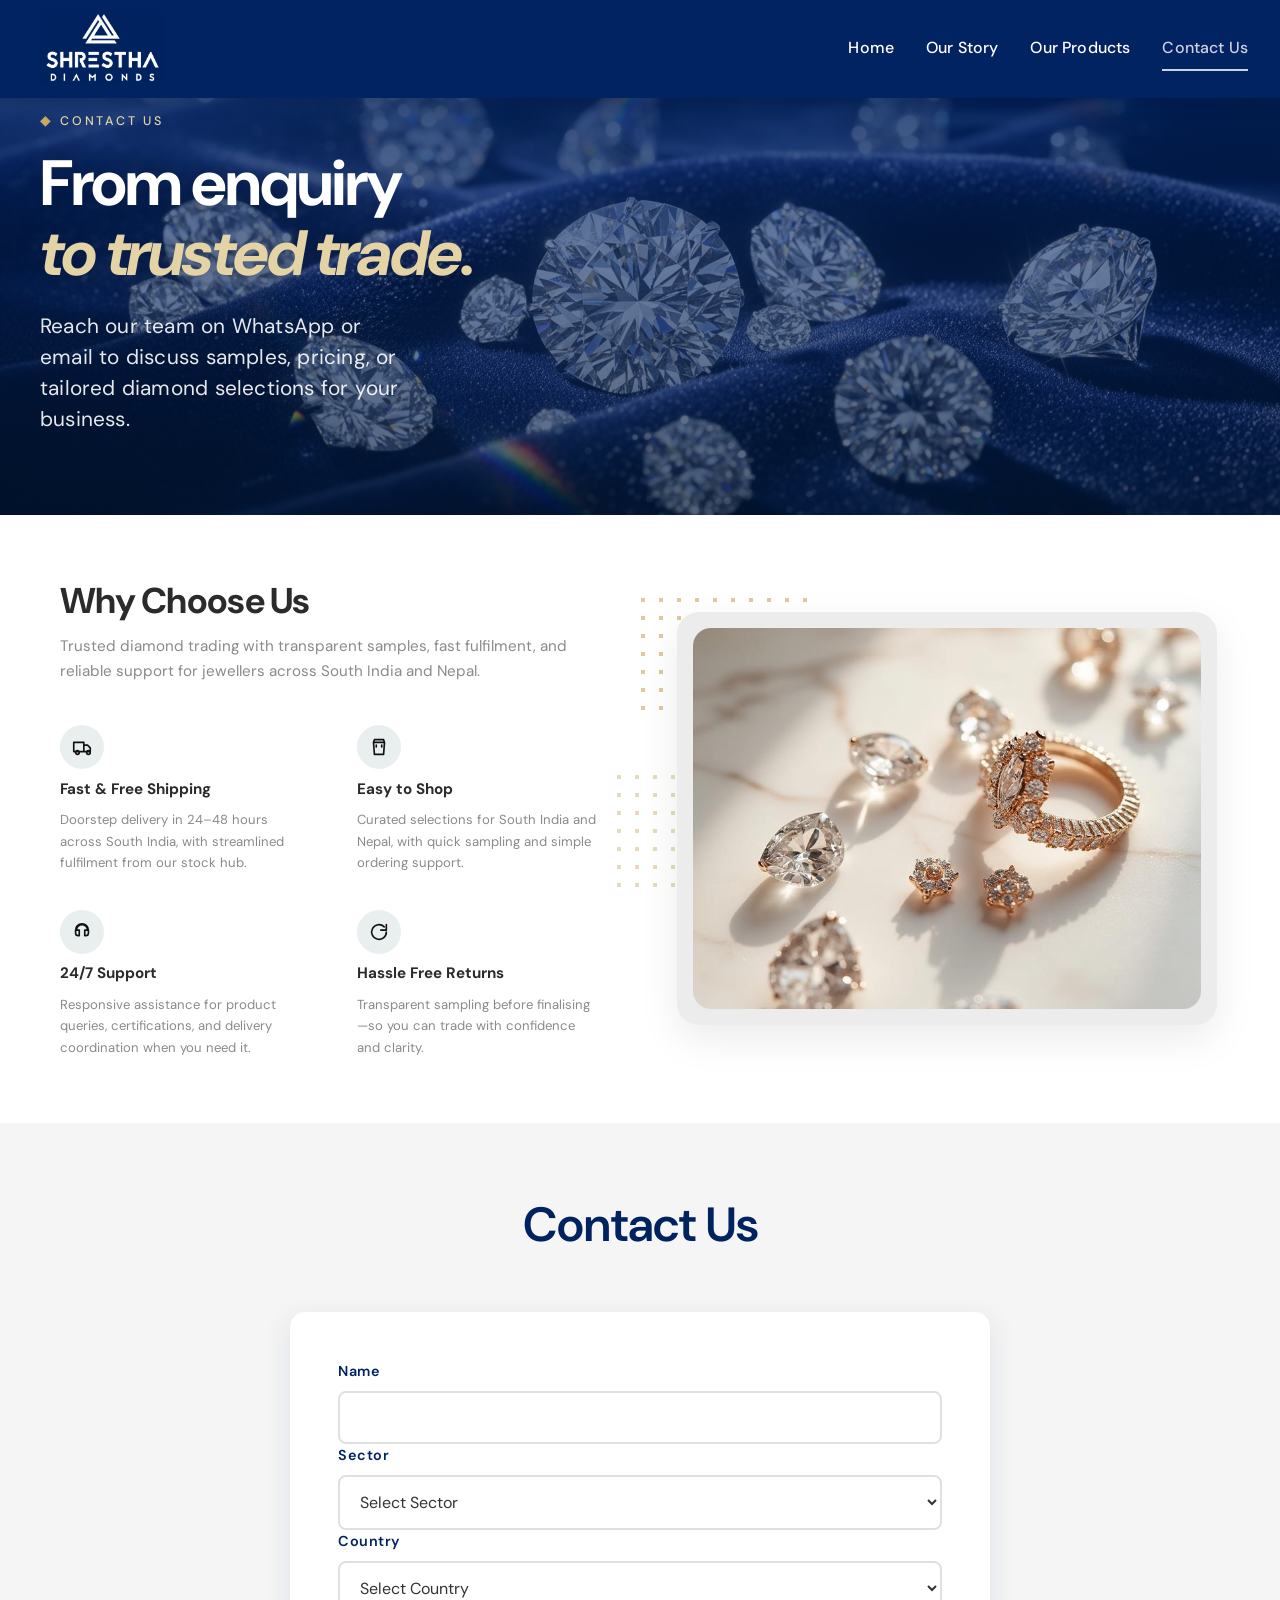
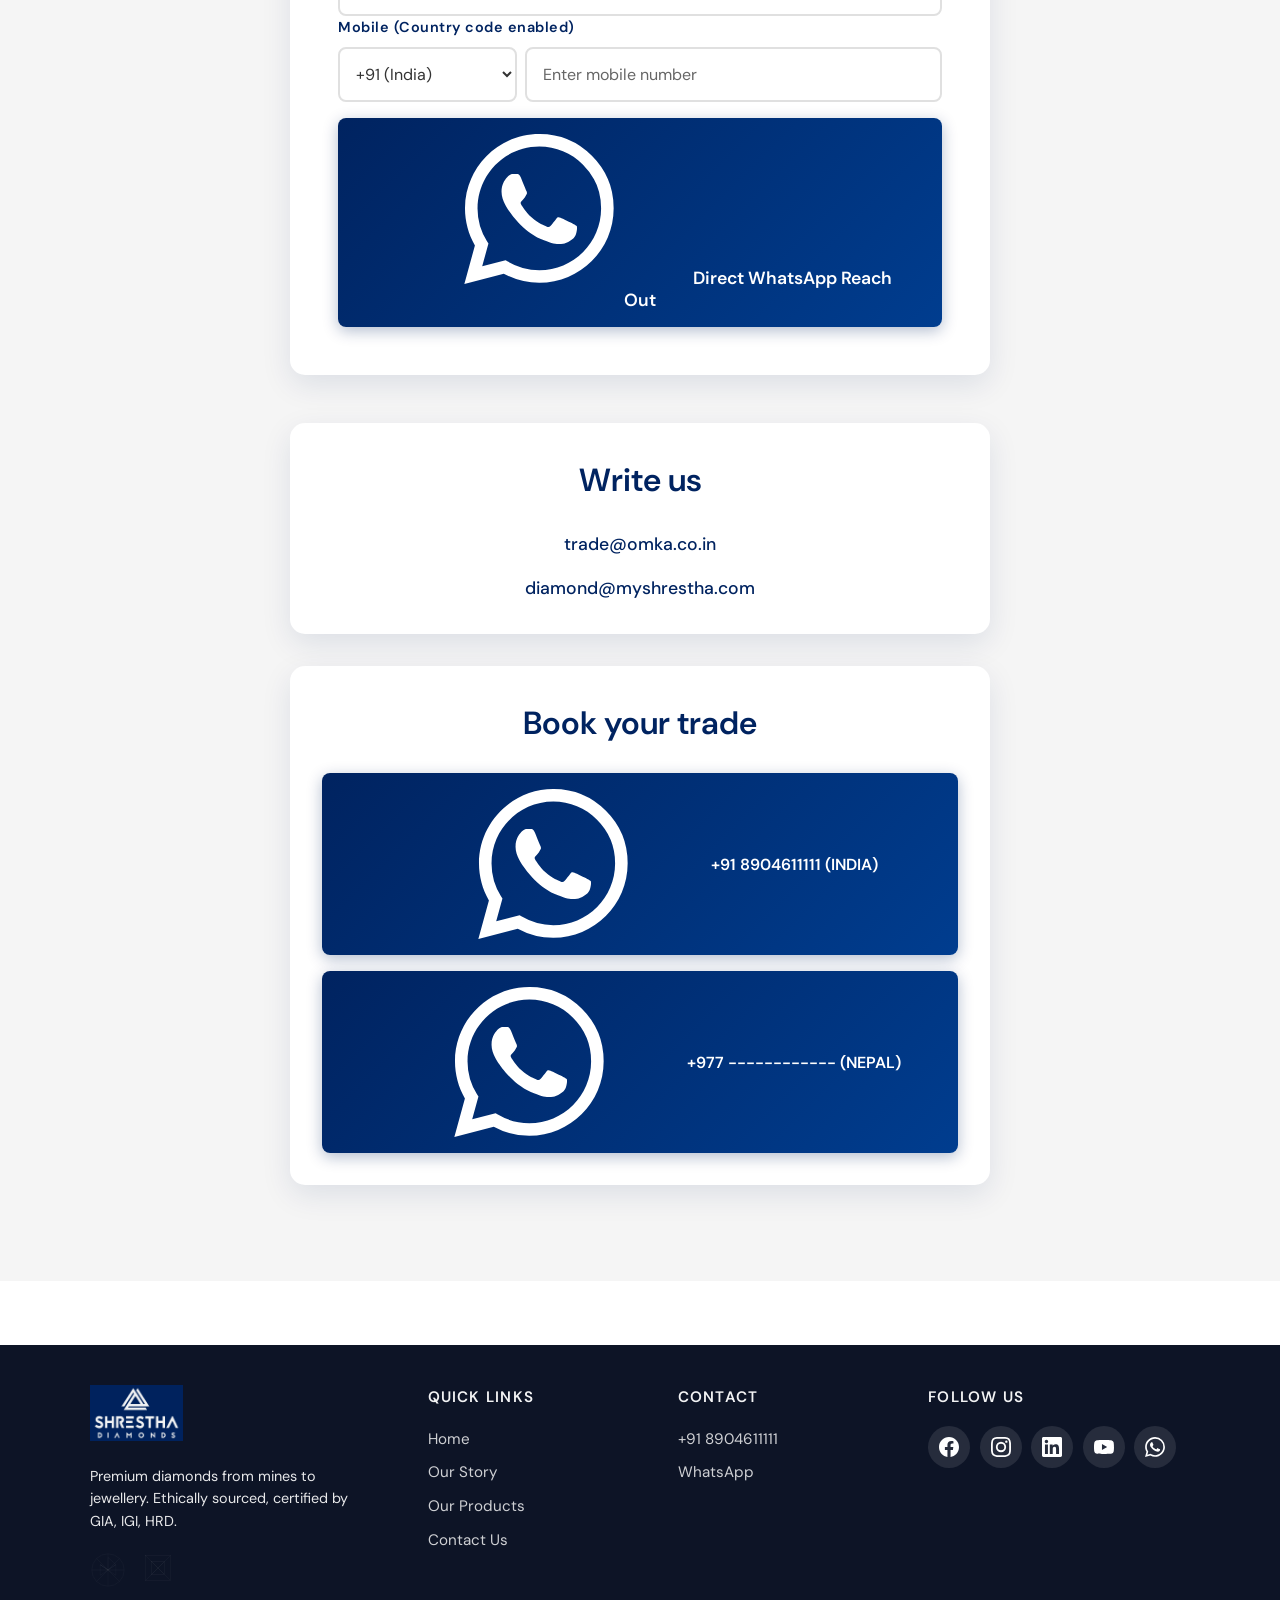
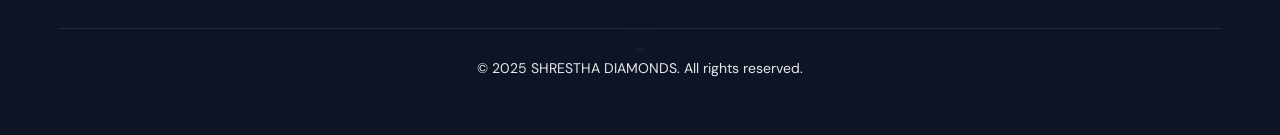
==== commit a6e1f3c5: "our-story page updated" ====
--- a/contact.html
+++ b/contact.html
@@ -100,6 +100,90 @@
             </div>
         </section>
 
+         <!-- Why Choose Us - UI based on provided reference -->
+    <section class="choose-us-section section-reveal">
+        <div class="container choose-us-container">
+            <div class="choose-us-grid">
+                <div class="choose-us-content scroll-fade-in">
+                    <h2 class="choose-us-title">Why Choose Us</h2>
+                    <p class="choose-us-lead">
+                        Trusted diamond trading with transparent samples, fast fulfilment, and reliable support for
+                        jewellers across South India and Nepal.
+                    </p>
+
+                    <div class="choose-us-features" role="list">
+                        <article class="choose-us-feature" role="listitem">
+                            <div class="choose-us-icon" aria-hidden="true">
+                                <svg viewBox="0 0 24 24" class="choose-us-icon-svg">
+                                    <path
+                                        d="M3 7h11v10H3V7zm11 3h4l3 3v4h-7v-7zM7 20a2 2 0 1 1 0-4 2 2 0 0 1 0 4zm12 0a2 2 0 1 1 0-4 2 2 0 0 1 0 4z"
+                                        fill="none" stroke="currentColor" stroke-width="1.8" stroke-linecap="round"
+                                        stroke-linejoin="round" />
+                                </svg>
+                            </div>
+                            <h3 class="choose-us-feature-title">Fast &amp; Free Shipping</h3>
+                            <p class="choose-us-feature-text">
+                                Doorstep delivery in 24–48 hours across South India, with streamlined fulfilment from
+                                our stock hub.
+                            </p>
+                        </article>
+
+                        <article class="choose-us-feature" role="listitem">
+                            <div class="choose-us-icon" aria-hidden="true">
+                                <svg viewBox="0 0 24 24" class="choose-us-icon-svg">
+                                    <path d="M6 7l1-3h10l1 3M6 7h12l-1 13H7L6 7zM9 10v2m6-2v2" fill="none"
+                                        stroke="currentColor" stroke-width="1.8" stroke-linecap="round"
+                                        stroke-linejoin="round" />
+                                </svg>
+                            </div>
+                            <h3 class="choose-us-feature-title">Easy to Shop</h3>
+                            <p class="choose-us-feature-text">
+                                Curated selections for South India and Nepal, with quick sampling and simple ordering
+                                support.
+                            </p>
+                        </article>
+
+                        <article class="choose-us-feature" role="listitem">
+                            <div class="choose-us-icon" aria-hidden="true">
+                                <svg viewBox="0 0 24 24" class="choose-us-icon-svg">
+                                    <path
+                                        d="M12 3a7 7 0 0 0-7 7v3a3 3 0 0 0 3 3h1v-6H6a6 6 0 1 1 12 0h-3v6h1a3 3 0 0 0 3-3v-3a7 7 0 0 0-7-7z"
+                                        fill="none" stroke="currentColor" stroke-width="1.8" stroke-linecap="round"
+                                        stroke-linejoin="round" />
+                                </svg>
+                            </div>
+                            <h3 class="choose-us-feature-title">24/7 Support</h3>
+                            <p class="choose-us-feature-text">
+                                Responsive assistance for product queries, certifications, and delivery coordination
+                                when you need it.
+                            </p>
+                        </article>
+
+                        <article class="choose-us-feature" role="listitem">
+                            <div class="choose-us-icon" aria-hidden="true">
+                                <svg viewBox="0 0 24 24" class="choose-us-icon-svg">
+                                    <path d="M20 12a8 8 0 1 1-2.34-5.66M20 4v6h-6" fill="none" stroke="currentColor"
+                                        stroke-width="1.8" stroke-linecap="round" stroke-linejoin="round" />
+                                </svg>
+                            </div>
+                            <h3 class="choose-us-feature-title">Hassle Free Returns</h3>
+                            <p class="choose-us-feature-text">
+                                Transparent sampling before finalising—so you can trade with confidence and clarity.
+                            </p>
+                        </article>
+                    </div>
+                </div>
+
+                <div class="choose-us-media scroll-fade-in" aria-label="Lifestyle image">
+                    <div class="choose-us-image-card">
+                        <img src="assets/images/group-of-dimonds.jpeg" alt="A calm, modern interior space" width="1400"
+                            height="980" loading="lazy" decoding="async" />
+                    </div>
+                </div>
+            </div>
+        </div>
+    </section>
+
         <!-- Contact Section -->
         <section class="contact-section">
             <div class="container">
@@ -219,6 +303,7 @@
                             >
                         </div>
                     </div>
+                    
 
                     <!-- Phone Section -->
                     <div class="phone-section">
--- a/assets/css/main.css
+++ b/assets/css/main.css
@@ -278,7 +278,7 @@
 
 /* Page hero - inner pages (Our Story, etc.) - compact height, offset below fixed nav */
 .hero-page {
-    min-height: 50vh;
+    min-height: 40vh;
     padding: 0;
     padding-top: var(--navbar-height);
     display: flex;
@@ -370,7 +370,7 @@
     font-family: "DM Sans", sans-serif;
     font-size: clamp(2.5rem, 8vw, 6.25rem);
     font-weight: 700;
-    line-height: 1.05;
+    line-height: 1.1;
     margin: 0 0 1.25rem;
     letter-spacing: -0.03em;
     text-shadow: 0 2px 30px rgba(0, 0, 0, 0.3);
@@ -394,6 +394,7 @@
 
 .hero-headline--story {
     font-family: "DM Sans", sans-serif;
+    font-size: clamp(2rem, 5vw, 4rem); 
 }
 
 .hero-headline-line {
@@ -410,9 +411,9 @@
 }
 
 .hero-subline--story {
-    max-width: 420px;
-    font-size: 0.98rem;
-    color: rgba(255, 255, 255, 0.88);
+    max-width: 500px;
+    font-size: 1rem;
+    color: rgba(255, 255, 255, 0.9);
 }
 
 .hero-subline {
@@ -3681,45 +3682,75 @@
 }
 
 /* Enhanced Book Trade Section */
+/* Enhanced Book Trade Section with Background Image */
 .book-trade-section {
-    padding: 4rem 0;
+    padding: 6rem 0;
     text-align: center;
-    background: linear-gradient(
-        135deg,
-        var(--primary-blue) 0%,
-        var(--light-blue) 100%
-    );
+    background-image: linear-gradient(rgba(0, 0, 0, 33%), rgba(0, 0, 0, 0.75)), url('../images/diamond-hero.jpg');
+    background-size: cover;
+    background-position: center;
+    background-attachment: fixed; /* Parallax effect if desired, or remove for simple cover */
     position: relative;
     overflow: hidden;
-}
-
+    color: var(--white);
+}
+
+.book-trade-section h2,
+.book-trade-section p {
+    color: var(--white);
+}
+
+
+
+.book-trade-section .about-clara-eyebrow {
+    font-family: "DM Sans", sans-serif;
+    color: var(--gold);
+    font-size: 0.9rem;
+    letter-spacing: 0.25em;
+    font-weight: 600;
+    margin-bottom: 1rem;
+    text-shadow: 0 2px 4px rgba(0,0,0,0.5);
+    display: block;
+}
+
+.book-trade-section .about-clara-headline {
+    color: var(--white);
+    font-size: 3.5rem;
+    font-family: "DM Sans", sans-serif;
+    font-weight: 700;
+    line-height: 1.1;
+    margin-bottom: 2rem;
+    text-shadow: 0 4px 10px rgba(0,0,0,0.4);
+    letter-spacing: -0.02em;
+}
+
+.book-trade-section .about-clara-body {
+    font-family: "DM Sans", sans-serif;
+    color: rgba(255, 255, 255, 0.95);
+    font-size: 1.25rem;
+    line-height: 1.8;
+    max-width: 750px;
+    margin: 0 auto 1.5rem;
+    text-shadow: 0 2px 4px rgba(0,0,0,0.5);
+    font-weight: 400;
+}
+
+/* Remove the old rotating gradient since we have an image now */
 .book-trade-section::before {
-    content: "";
-    position: absolute;
-    top: -50%;
-    right: -50%;
-    width: 200%;
-    height: 200%;
-    background: radial-gradient(
-        circle,
-        rgba(255, 255, 255, 0.1) 0%,
-        transparent 70%
-    );
-    animation: rotate 20s linear infinite;
-}
-
-@keyframes rotate {
-    from {
-        transform: rotate(0deg);
-    }
-    to {
-        transform: rotate(360deg);
-    }
-}
-
-.book-trade-content {
-    position: relative;
-    z-index: 1;
+    display: none;
+}
+
+/* Style update for buttons on this specific background to pop */
+.book-trade-section .btn-whatsapp {
+    background: rgba(255, 255, 255, 0.1);
+    border: 1px solid rgba(255, 255, 255, 0.3);
+    backdrop-filter: blur(5px);
+}
+
+.book-trade-section .btn-whatsapp:hover {
+    background: var(--white);
+    color: var(--primary-blue);
+    border-color: var(--white);
 }
 
 /* Enhanced Certifications */
@@ -3742,3 +3773,523 @@
     border-color: var(--primary-blue);
     box-shadow: 0 10px 25px rgba(0, 35, 96, 0.2);
 }
+
+/* ==========================================================================
+   Our Story - Redesign
+   ========================================================================== */
+
+/* Vision / Sketch Section - White Background (The Beginning) */
+.story-vision-section {
+    padding: 6rem 0;
+    background-color: var(--white);
+    color: var(--text-dark);
+    overflow: hidden;
+    position: relative;
+}
+
+/* Text overrides for white background */
+.story-vision-section .story-eyebrow {
+    color: var(--gold-dark);
+}
+
+.story-vision-section .story-headline {
+    color: var(--primary-blue);
+}
+
+.story-vision-section .story-text {
+    color: var(--text-dark);
+}
+
+.story-vision-section .story-text strong {
+    color: var(--primary-blue);
+}
+
+.story-vision-section .story-headline span {
+    color: var(--gold-dark);
+}
+
+.story-vision-section .story-vision-image {
+    box-shadow: 0 20px 40px rgba(0, 35, 96, 0.15); /* Softer blue shadow for white bg */
+}
+
+.story-vision-grid {
+    display: grid;
+    grid-template-columns: 1fr 1fr;
+    gap: 4rem;
+    align-items: center;
+    position: relative;
+    z-index: 1;
+}
+
+.story-vision-image-wrapper {
+    position: relative;
+    padding: 2rem;
+    display: flex;
+    justify-content: center;
+}
+
+.story-vision-image {
+    max-width: 100%;
+    height: auto;
+    border-radius: 4px;
+    box-shadow: 0 20px 50px rgba(0, 0, 0, 0.4);
+    /* Remove heavy filters to keep it looking clean like home page assets */
+    transition: transform 0.5s ease;
+}
+
+.story-vision-image:hover {
+    transform: scale(1.02);
+}
+
+.story-vision-content {
+    max-width: 540px;
+}
+
+/* Typography for Story Sections */
+.story-eyebrow {
+    font-family: "DM Sans", sans-serif;
+    font-size: 0.85rem;
+    letter-spacing: 0.2em;
+    text-transform: uppercase;
+    color: var(--gold);
+    margin-bottom: 1.5rem;
+    display: block;
+    font-weight: 600;
+}
+
+.story-headline {
+    font-family: "DM Sans", sans-serif;
+    font-size: 3.5rem;
+    line-height: 1.1;
+    margin-bottom: 2rem;
+    color: var(--white);
+}
+
+.story-headline span {
+    color: var(--gold-light);
+    font-style: italic;
+}
+
+.story-text {
+    font-family: "DM Sans", sans-serif;
+    font-size: 1.1rem;
+    line-height: 1.8;
+    color: rgba(255, 255, 255, 0.85);
+    margin-bottom: 1.5rem;
+}
+
+.story-text strong {
+    color: var(--white);
+    font-weight: 600;
+}
+
+/* Curated Section - Darker Blue depth */
+/* Curated/Reach Section - Light Premium Theme */
+.story-curated-section {
+    padding: 8rem 0;
+    position: relative;
+    background-color: #f4f7fc;
+    background-image: linear-gradient(135deg, #fcfcfd 0%, #edf1f8 100%);
+    overflow: hidden;
+    color: var(--text-dark);
+}
+
+.story-curated-section::before {
+    content: "";
+    position: absolute;
+    inset: 0;
+    background-image: url("data:image/svg+xml,%3Csvg width='60' height='60' viewBox='0 0 60 60' xmlns='http://www.w3.org/2000/svg'%3E%3Cg fill='none' fill-rule='evenodd'%3E%3Cg fill='%23002360' fill-opacity='0.03'%3E%3Cpath d='M36 34v-4h-2v4h-4v2h4v4h2v-4h4v-2h-4zm0-30V0h-2v4h-4v2h4v4h2V6h4V4h-4zM6 34v-4H4v4H0v2h4v4h2v-4h4v-2H6zM6 4V0H4v4H0v2h4v4h2V6h4V4H6z'/%3E%3C/g%3E%3C/g%3E%3C/svg%3E");
+    pointer-events: none;
+}
+
+.story-curated-header {
+    max-width: 800px;
+    margin: 0 auto 5rem;
+    text-align: center;
+}
+
+.story-curated-section .story-headline {
+    color: var(--primary-blue);
+}
+
+.story-curated-section .story-headline span {
+    color: var(--gold-dark);
+}
+
+.story-curated-section .story-eyebrow {
+    color: var(--gold-dark);
+}
+
+.story-lead {
+    font-size: 1.25rem;
+    line-height: 1.6;
+    color: var(--text-light);
+    max-width: 700px;
+    margin: 0 auto;
+}
+
+.story-curated-grid {
+    display: grid;
+    grid-template-columns: 1fr 1fr;
+    gap: 4rem;
+    align-items: center;
+}
+
+.story-feature-card {
+    background: rgba(255, 255, 255, 0.8);
+    border: 1px solid rgba(0, 35, 96, 0.08); /* Subtle blue border */
+    padding: 3rem;
+    border-radius: 20px;
+    margin-bottom: 2rem;
+    position: relative;
+    overflow: hidden;
+    transition: all 0.4s cubic-bezier(0.175, 0.885, 0.32, 1.275);
+    backdrop-filter: blur(12px);
+    box-shadow: 0 10px 40px -5px rgba(0, 35, 96, 0.05);
+}
+
+.story-feature-card::after {
+    content: "";
+    position: absolute;
+    top: 0;
+    left: 0;
+    width: 100%;
+    height: 100%;
+    background: linear-gradient(120deg, transparent, rgba(255, 255, 255, 0.6), transparent);
+    transform: translateX(-100%); 
+    transition: 0.6s;
+}
+
+.story-feature-card:hover {
+    transform: translateY(-8px);
+    background: #ffffff;
+    border-color: rgba(201, 169, 98, 0.6);
+    box-shadow: 0 20px 40px -5px rgba(0, 35, 96, 0.12);
+}
+
+.story-feature-card:hover::after {
+    transform: translateX(100%);
+}
+
+.story-feature-title {
+    font-family: "DM Sans", sans-serif;
+    font-size: 1.75rem;
+    color: var(--primary-blue);
+    margin-bottom: 1rem;
+    display: flex;
+    align-items: center;
+    gap: 0.75rem;
+}
+
+.story-feature-dot {
+    width: 8px;
+    height: 8px;
+    background-color: var(--gold);
+    border-radius: 50%;
+    display: inline-block;
+    box-shadow: 0 0 10px rgba(201, 169, 98, 0.6);
+}
+
+.story-feature-text {
+    font-size: 1rem;
+    color: var(--text-light);
+    margin: 0;
+    line-height: 1.6;
+}
+
+.story-feature-text strong {
+    color: var(--primary-blue);
+}
+
+/* Image Group - Curated Section */
+.story-curated-media {
+    position: relative;
+    display: flex;
+    justify-content: center;
+    align-items: center;
+}
+
+.story-curated-image-group {
+    position: relative;
+    width: 100%;
+    max-width: 500px;
+    aspect-ratio: 1;
+}
+
+.story-curated-img-large {
+    position: absolute;
+    top: 0;
+    left: 0;
+    width: 75%;
+    height: auto;
+    border-radius: 8px;
+    z-index: 1;
+    box-shadow: 0 15px 40px rgba(0,0,0,0.6);
+    border: 1px solid rgba(255,255,255,0.1);
+}
+
+.story-curated-img-small {
+    position: absolute;
+    bottom: 0;
+    right: 0;
+    width: 55%;
+    height: auto;
+    border-radius: 8px;
+    z-index: 2;
+    box-shadow: 0 20px 50px rgba(0,0,0,0.8);
+    border: 1px solid rgba(255,255,255,0.1);
+    transition: transform 0.5s ease;
+}
+
+.story-curated-image-group:hover .story-curated-img-small {
+    transform: scale(1.05) translate(-10px, -10px);
+}
+
+/* ==========================================================================
+   Our Philosophy Section (New Add)
+   ========================================================================== */
+.story-philosophy-section {
+    padding: 8rem 0;
+    background-color: var(--white);
+    overflow: hidden;
+}
+
+.philosophy-layout {
+    display: grid;
+    grid-template-columns: 0.8fr 1.2fr;
+    gap: 4rem;
+    align-items: start;
+}
+
+/* Left Column */
+.philosophy-left {
+    padding-top: 2rem;
+}
+
+.philosophy-headline {
+    font-family: "DM Sans", sans-serif;
+    font-size: 5rem;
+    font-weight: 700;
+    line-height: 1;
+    color: var(--text-dark);
+    margin-bottom: 3rem;
+    letter-spacing: -0.03em;
+}
+
+.philosophy-quote-card {
+    background: #ffffff;
+    border: 1px solid #f0f0f0;
+    border-radius: 1px; /* Minimal border radius like reference usually implies */
+    padding: 2.5rem;
+    box-shadow: 0 10px 40px rgba(0, 0, 0, 0.05); /* Soft, blurred shadow */
+    max-width: 400px;
+}
+
+.philosophy-card-header {
+    display: flex;
+    align-items: center;
+    gap: 1rem;
+    margin-bottom: 1.5rem;
+}
+
+.philosophy-logo {
+    width: auto;
+    height: 24px;
+    object-fit: contain;
+}
+
+.philosophy-brand-name {
+    font-weight: 700;
+    font-size: 1rem;
+    color: var(--text-dark);
+}
+
+.philosophy-quote {
+    font-size: 1.05rem;
+    line-height: 1.6;
+    color: var(--text-light);
+    margin-bottom: 2rem;
+}
+
+.philosophy-author {
+    display: flex;
+    align-items: center;
+    gap: 1rem;
+}
+
+.philosophy-author-details {
+    display: flex;
+    flex-direction: column;
+}
+
+.philosophy-author-name {
+    font-weight: 700;
+    color: var(--text-dark);
+    font-size: 0.95rem;
+}
+
+.philosophy-author-role {
+    font-size: 0.8rem;
+    color: var(--gold-dark);
+    text-transform: uppercase;
+    letter-spacing: 0.05em;
+    margin-top: 0.2rem;
+}
+
+/* Right Column */
+.philosophy-right {
+    display: flex;
+    flex-direction: column;
+    gap: 3rem;
+}
+
+.philosophy-featured-image {
+    width: 100%;
+    overflow: hidden;
+    border-radius: 0; /* Sharp edges for modern look or slight radius */
+}
+
+.philosophy-featured-image img {
+    width: 100%;
+    height: 400px;
+    object-fit: cover;
+    display: block;
+    transition: transform 0.7s ease;
+}
+
+.philosophy-featured-image:hover img {
+    transform: scale(1.03);
+}
+
+.philosophy-features-grid {
+    display: grid;
+    grid-template-columns: repeat(3, 1fr);
+    gap: 2rem;
+}
+
+.philosophy-feature h3 {
+    font-family: "DM Sans", sans-serif;
+    font-size: 1.1rem;
+    font-weight: 700;
+    color: var(--text-dark);
+    margin-bottom: 0.75rem;
+}
+
+.philosophy-feature p {
+    font-family: "DM Sans", sans-serif;
+    font-size: 0.95rem;
+    line-height: 1.6;
+    color: var(--text-light);
+}
+
+/* Responsive adjustments for Story */
+@media (max-width: 900px) {
+    .story-vision-grid,
+    .story-curated-grid,
+    .philosophy-layout {
+        grid-template-columns: 1fr;
+        gap: 3rem;
+    }
+
+    .story-vision-content,
+    .story-curated-header,
+    .story-lead {
+        text-align: center;
+        margin-left: auto;
+        margin-right: auto;
+    }
+    
+    .story-vision-image-wrapper {
+      order: -1; /* Image first on mobile */
+    }
+    
+    .story-headline {
+        font-size: 2.5rem;
+    }
+
+    .philosophy-headline {
+        font-size: 3.5rem;
+        text-align: center;
+    }
+
+    .philosophy-quote-card {
+        max-width: 100%;
+        margin: 0 auto;
+    }
+
+    .philosophy-features-grid {
+        grid-template-columns: 1fr;
+        gap: 2rem;
+        text-align: center;
+    }
+}
+
+@media (max-width: 480px) {
+    .story-headline {
+        font-size: 2rem;
+    }
+    
+    .story-feature-card {
+        padding: 1.5rem;
+    }
+    
+    .story-curated-img-large {
+        width: 85%;
+    }
+    
+    .story-curated-img-small {
+        width: 60%;
+    }
+
+    .philosophy-headline {
+        font-size: 2.5rem;
+    }
+
+    .philosophy-featured-image img {
+        height: 250px;
+    }
+}
+
+/* Philosophy Buttons */
+.philosophy-actions {
+    margin-top: 2.5rem;
+    display: flex;
+    flex-wrap: wrap;
+    gap: 1rem;
+}
+
+.btn-philosophy {
+    display: inline-flex;
+    align-items: center;
+    gap: 0.75rem;
+    padding: 0.875rem 1.75rem;
+    background-color: #08264e; /* Lighter shade of primary blue */
+    color: var(--white);
+    border-radius: 4px;
+    font-weight: 500;
+    font-size: 0.95rem;
+    text-decoration: none;
+    transition: all 0.3s cubic-bezier(0.25, 0.46, 0.45, 0.94);
+    border: 1px solid transparent;
+    box-shadow: 0 4px 14px rgba(59, 93, 146, 0.25);
+    letter-spacing: 0.02em;
+}
+
+.btn-philosophy:hover {
+    background-color: #c9a962; /* Lighter, more vibrant gold */
+    color: var(--white);
+    border-color: transparent;
+    transform: translateY(-2px);
+    box-shadow: 0 8px 20px rgba(201, 169, 98, 0.35);
+}
+
+.btn-philosophy .btn-icon {
+    width: 1.25rem;
+    height: 1.25rem;
+    fill: currentColor;
+    transition: transform 0.3s ease;
+}
+
+.btn-philosophy:hover .btn-icon {
+    transform: scale(1.1);
+}
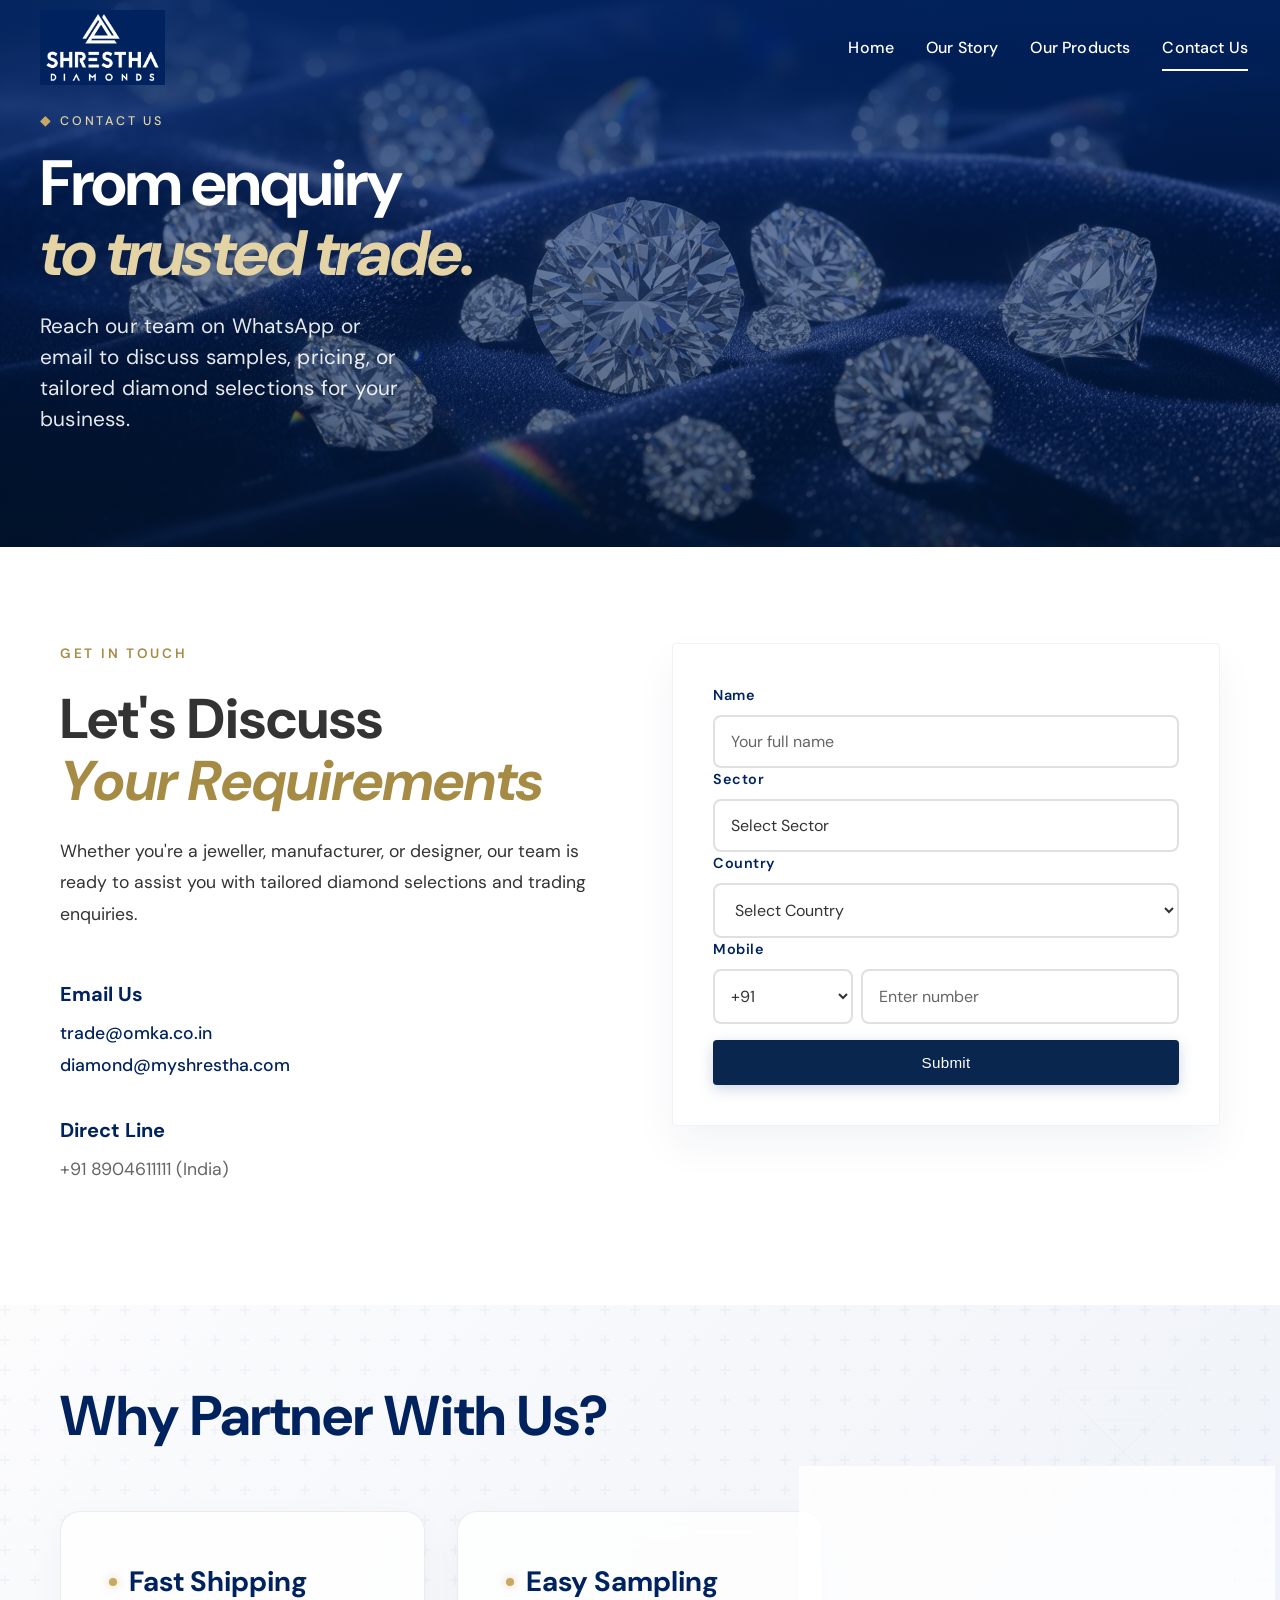
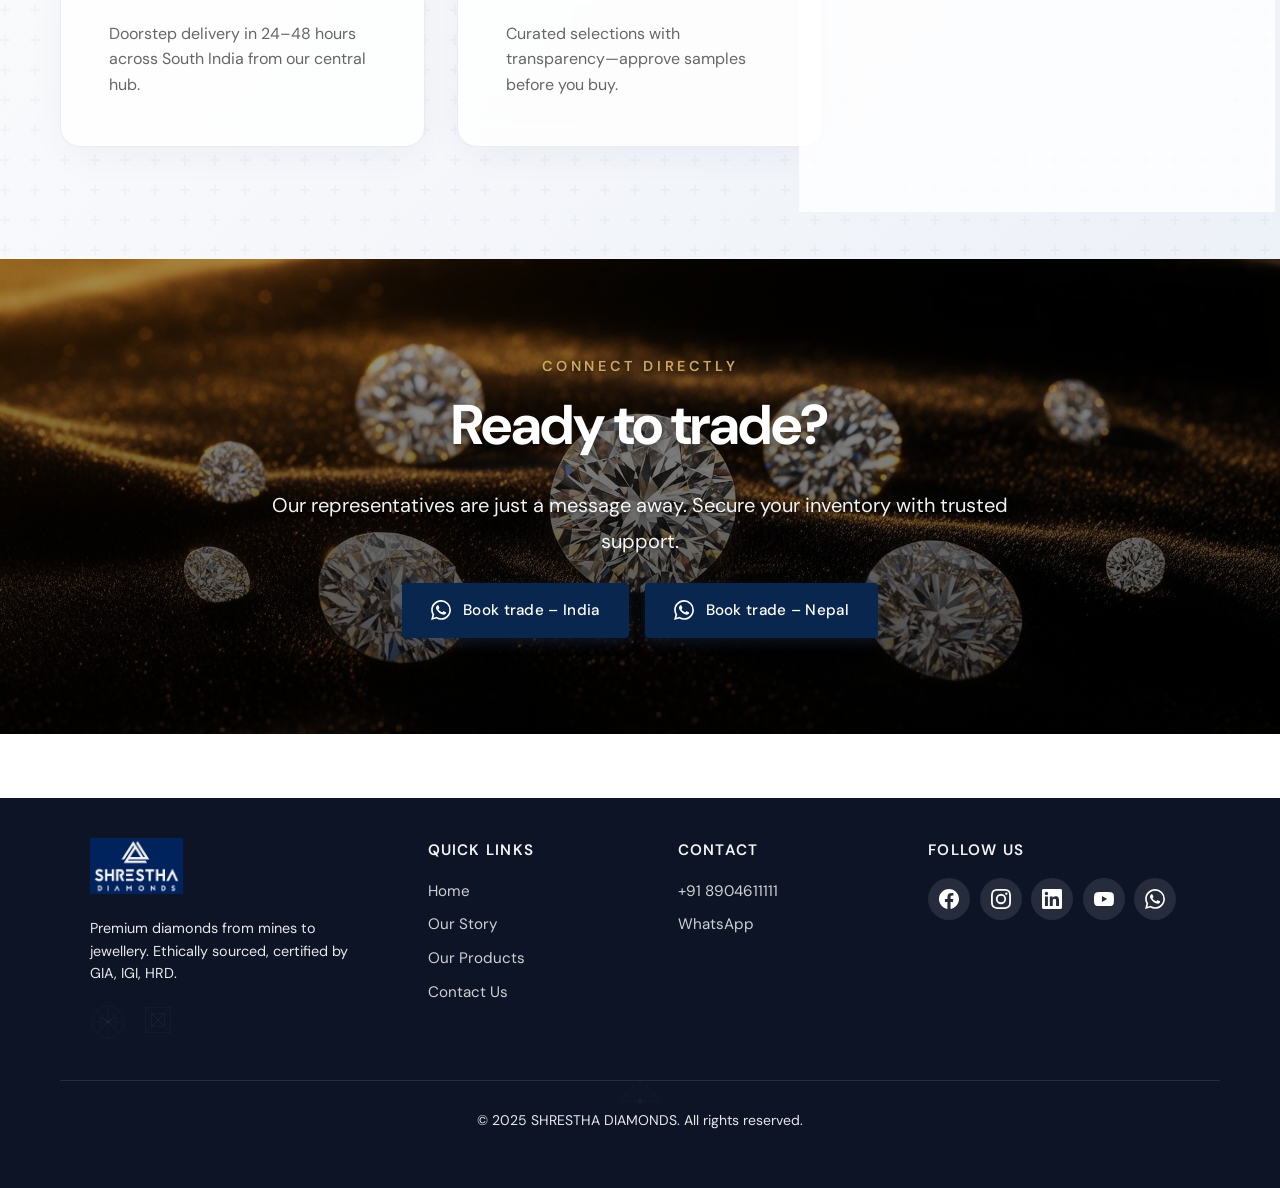
==== commit 55be5779: "overall ui updated" ====
--- a/contact.html
+++ b/contact.html
@@ -1,396 +1,319 @@
 <!doctype html>
 <html lang="en">
-    <head>
-        <meta charset="UTF-8" />
-        <meta
-            name="viewport"
-            content="width=device-width, initial-scale=1.0, viewport-fit=cover"
-        />
-        <title>Contact Us - SHRESTHA DIAMONDS</title>
-        <link rel="stylesheet" href="assets/css/main.css" />
-        <link
-            rel="preload"
-            href="assets/images/icons.svg"
-            as="image"
-            type="image/svg+xml"
-        />
-        <link rel="preconnect" href="https://fonts.googleapis.com" />
-        <link rel="preconnect" href="https://fonts.gstatic.com" crossorigin />
+
+<head>
+    <meta charset="UTF-8" />
+    <meta name="viewport" content="width=device-width, initial-scale=1.0, viewport-fit=cover" />
+    <title>Contact Us - SHRESTHA DIAMONDS</title>
+    <link rel="stylesheet" href="assets/css/main.css" />
+    <link rel="preload" href="assets/images/icons.svg" as="image" type="image/svg+xml" />
+    <link rel="preconnect" href="https://fonts.googleapis.com" />
+    <link rel="preconnect" href="https://fonts.gstatic.com" crossorigin />
+    <link
+        href="https://fonts.googleapis.com/css2?family=DM+Sans:ital,wght@0,400;0,500;0,700;1,400&family=Playfair+Display:wght@400;600;700&family=Inter:wght@300;400;500;600;700&display=swap"
+        rel="stylesheet" media="print" onload="this.media = 'all'" />
+    <noscript>
         <link
             href="https://fonts.googleapis.com/css2?family=DM+Sans:ital,wght@0,400;0,500;0,700;1,400&family=Playfair+Display:wght@400;600;700&family=Inter:wght@300;400;500;600;700&display=swap"
-            rel="stylesheet"
-            media="print"
-            onload="this.media = 'all'"
-        />
-        <noscript
-            ><link
-                href="https://fonts.googleapis.com/css2?family=DM+Sans:ital,wght@0,400;0,500;0,700;1,400&family=Playfair+Display:wght@400;600;700&family=Inter:wght@300;400;500;600;700&display=swap"
-                rel="stylesheet"
-        /></noscript>
-    </head>
-    <body>
-        <!-- Navigation -->
-        <nav class="navbar scrolled" id="navbar">
-            <div class="container">
-                <div class="nav-content">
-                    <div class="logo-section">
-                        <a
-                            href="index.html"
-                            class="logo-link"
-                            aria-label="SHRESTHA DIAMONDS - Home"
-                        >
-                            <img
-                                src="assets/images/logo.png"
-                                alt="SHRESTHA DIAMONDS"
-                                class="nav-logo"
-                                width="120"
-                                height="75"
-                                decoding="async"
-                            />
-                        </a>
-                    </div>
-                    <button class="mobile-menu-toggle" aria-label="Toggle menu">
-                        <span></span>
-                        <span></span>
-                        <span></span>
+            rel="stylesheet" />
+    </noscript>
+</head>
+
+<body>
+    <!-- Navigation -->
+    <nav class="navbar navbar-transparent" id="navbar">
+        <div class="container">
+            <div class="nav-content">
+                <div class="logo-section">
+                    <a href="index.html" class="logo-link" aria-label="SHRESTHA DIAMONDS - Home">
+                        <img src="assets/images/logo.png" alt="SHRESTHA DIAMONDS" class="nav-logo" width="120"
+                            height="75" decoding="async" />
+                    </a>
+                </div>
+                <button class="mobile-menu-toggle" aria-label="Toggle menu">
+                    <span></span>
+                    <span></span>
+                    <span></span>
+                </button>
+                <ul class="nav-menu">
+                    <li><a href="index.html">Home</a></li>
+                    <li><a href="our-story.html">Our Story</a></li>
+                    <li><a href="our-products.html">Our Products</a></li>
+                    <li>
+                        <a href="contact.html" class="active">Contact Us</a>
+                    </li>
+                </ul>
+            </div>
+        </div>
+    </nav>
+
+    <!-- Page Hero - Contact -->
+    <section class="hero hero-page hero-story">
+        <div class="hero-background">
+            <img src="assets/images/bg-two.jpeg" alt="Diamond ring and jewellery on a soft background"
+                class="hero-image" width="1920" height="1080" loading="eager" decoding="async" />
+            <div class="hero-overlay"></div>
+        </div>
+        <div class="hero-content">
+            <p class="hero-eyebrow hero-eyebrow--story reveal-text">
+                <span class="hero-eyebrow-icon" aria-hidden="true">◆</span>
+                <span>Contact Us</span>
+            </p>
+            <h1 class="hero-headline hero-headline--story reveal-text">
+                <span class="hero-headline-line hero-headline-line--primary">From enquiry</span><br />
+                <span class="hero-headline-line hero-headline-line--accent">to trusted trade.</span>
+            </h1>
+            <p class="hero-subline hero-subline--story reveal-text">
+                Reach our team on WhatsApp or email to discuss samples, pricing,
+                or tailored diamond selections for your business.
+            </p>
+        </div>
+    </section>
+
+    <!-- Contact Intro & Form Section (Vision Style) -->
+    <section class="story-vision-section section-reveal">
+        <div class="container">
+            <div class="story-vision-grid" style="align-items: flex-start;">
+                <!-- Left Side: Content & Direct Info -->
+                <div class="story-vision-content scroll-fade-in-right" style="order: -1;">
+                    <p class="story-eyebrow">GET IN TOUCH</p>
+                    <h2 class="story-headline" style="color: var(--text-dark); margin-bottom: 1.5rem;">Let's Discuss
+                        <br><span>Your Requirements</span>
+                    </h2>
+                    <p class="story-text">
+                        Whether you're a jeweller, manufacturer, or designer, our team is ready to assist you with
+                        tailored diamond selections and trading enquiries.
+                    </p>
+
+                    <div class="contact-direct-info" style="margin-top: 3rem;">
+                        <h3 class="story-feature-title" style="font-size: 1.25rem; margin-bottom: 0.5rem;">Email Us</h3>
+                        <p class="story-text" style="margin-bottom: 2rem;">
+                            <a href="mailto:trade@omka.co.in"
+                                style="color: var(--primary-blue); text-decoration: none; font-weight: 500;">trade@omka.co.in</a><br>
+                            <a href="mailto:diamond@myshrestha.com"
+                                style="color: var(--primary-blue); text-decoration: none; font-weight: 500;">diamond@myshrestha.com</a>
+                        </p>
+
+                        <h3 class="story-feature-title" style="font-size: 1.25rem; margin-bottom: 0.5rem;">Direct Line
+                        </h3>
+                        <p class="story-text">
+                            <a href="tel:+918904611111" style="color: var(--text-light); text-decoration: none;">+91
+                                8904611111 (India)</a>
+                        </p>
+                    </div>
+                </div>
+
+                <!-- Right Side: Contact Form -->
+                <form id="contactForm" class="contact-form scroll-fade-in"
+                    style="background: white; padding: 2.5rem; border-radius: 4px; box-shadow: 0 20px 40px rgba(0, 35, 96, 0.05); border: 1px solid rgba(0,0,0,0.05);">
+                    <div class="form-group">
+                        <label for="name">Name</label>
+                        <input type="text" id="name" name="name" class="form-control" required
+                            placeholder="Your full name" />
+                    </div>
+
+                    <div class="form-group">
+                        <label for="sector">Sector</label>
+                        <select id="sector" name="sector" class="form-control" required
+                            style="appearance: none; -webkit-appearance: none;">
+                            <option value="">Select Sector</option>
+                            <option value="jeweller">Jeweller</option>
+                            <option value="manufacture">Manufacture</option>
+                            <option value="wholesaler">Wholesaler</option>
+                            <option value="designer">Designer</option>
+                            <option value="trader">Trader</option>
+                            <option value="individual">Individual</option>
+                        </select>
+                    </div>
+
+                    <div class="form-group">
+                        <label for="country">Country</label>
+                        <select id="country" name="country" class="form-control" required>
+                            <option value="">Select Country</option>
+                            <option value="india">India</option>
+                            <option value="nepal">Nepal</option>
+                            <option value="usa">United States</option>
+                            <option value="uk">United Kingdom</option>
+                            <option value="canada">Canada</option>
+                            <option value="australia">Australia</option>
+                            <option value="uae">United Arab Emirates</option>
+                            <option value="singapore">Singapore</option>
+                            <option value="hong-kong">Hong Kong</option>
+                            <option value="other">Other</option>
+                        </select>
+                    </div>
+
+                    <div class="form-group">
+                        <label for="mobile">Mobile</label>
+                        <div class="mobile-input-group">
+                            <select id="countryCode" name="countryCode" class="country-code-select">
+                                <option value="+91">+91</option>
+                                <option value="+977">+977</option>
+                                <option value="+1">+1</option>
+                                <option value="+44">+44</option>
+                                <option value="+61">+61</option>
+                                <option value="+971">+971</option>
+                            </select>
+                            <input type="tel" id="mobile" name="mobile" class="form-control mobile-input" required
+                                placeholder="Enter number" />
+                        </div>
+                    </div>
+
+                    <button type="submit" class="btn-philosophy"
+                        style="width: 100%; justify-content: center; margin-top: 1rem; border: none; cursor: pointer;">
+                        Submit
                     </button>
-                    <ul class="nav-menu">
+                </form>
+            </div>
+        </div>
+    </section>
+
+    <!-- Why Choose Us - Features Grid (Curated Style) -->
+    <section class="story-curated-section section-reveal" style="padding-top: 5rem; padding-bottom: 5rem;">
+        <div class="diamond-sketches" aria-hidden="true" style="opacity: 0.1;">
+            <svg class="diamond-sketch diamond-sketch--princess" viewBox="0 0 100 100" aria-hidden="true">
+                <use href="assets/images/icons.svg#diamond-sketch-princess" />
+            </svg>
+        </div>
+        <div class="container">
+            <div class="story-curated-grid">
+                <div class="story-curated-content scroll-fade-in" style="grid-column: span 2;">
+                    <h2 class="story-headline text-center" style="margin-bottom: 4rem;">Why Partner With Us?</h2>
+
+                    <div style="display: grid; grid-template-columns: repeat(auto-fit, minmax(250px, 1fr)); gap: 2rem;">
+                        <div class="story-feature-card">
+                            <h3 class="story-feature-title"><span class="story-feature-dot"></span> Fast Shipping</h3>
+                            <p class="story-feature-text">Doorstep delivery in 24–48 hours across South India from our
+                                central hub.</p>
+                        </div>
+                        <div class="story-feature-card">
+                            <h3 class="story-feature-title"><span class="story-feature-dot"></span> Easy Sampling</h3>
+                            <p class="story-feature-text">Curated selections with transparency—approve samples before
+                                you buy.</p>
+                        </div>
+                        <div class="story-feature-card">
+                            <h3 class="story-feature-title"><span class="story-feature-dot"></span> 24/7 Support</h3>
+                            <p class="story-feature-text">Responsive assistance for all your product and delivery
+                                queries.</p>
+                        </div>
+                    </div>
+                </div>
+            </div>
+        </div>
+    </section>
+
+    <!-- Book Your Trade Section -->
+    <section class="book-trade-section section-reveal">
+        <div class="container">
+            <div class="book-trade-content scroll-fade-in">
+                <p class="about-clara-eyebrow">Connect Directly</p>
+                <h2 class="about-clara-headline">
+                    Ready to trade?
+                </h2>
+                <p class="about-clara-body">
+                    Our representatives are just a message away. Secure your inventory with trusted support.
+                </p>
+                <div class="book-trade-buttons book-trade-buttons--dark">
+                    <a href="https://wa.me/918904611111?text=Hello%20SHRESTHA%20DIAMONDS,%20I%20would%20like%20to%20book%20a%20trade%20from%20India."
+                        class="btn-philosophy" target="_blank" rel="noopener noreferrer">
+                        <svg class="btn-icon" aria-hidden="true">
+                            <use href="assets/images/icons.svg#icon-whatsapp" />
+                        </svg>
+                        Book trade – India
+                    </a>
+                    <a href="https://wa.me/977?text=Hello%20SHRESTHA%20DIAMONDS,%20I%20would%20like%20to%20book%20a%20trade%20from%20Nepal."
+                        class="btn-philosophy" target="_blank" rel="noopener noreferrer">
+                        <svg class="btn-icon" aria-hidden="true">
+                            <use href="assets/images/icons.svg#icon-whatsapp" />
+                        </svg>
+                        Book trade – Nepal
+                    </a>
+                </div>
+            </div>
+        </div>
+    </section>
+
+    <!-- Footer -->
+    <footer class="footer">
+
+        <div class="container footer-container">
+            <div class="footer-grid">
+                <div class="footer-brand">
+                    <a href="index.html" class="footer-logo-link" aria-label="SHRESTHA DIAMONDS - Home">
+                        <img src="assets/images/logo.png" alt="SHRESTHA DIAMONDS" class="footer-logo" width="140"
+                            height="70" loading="lazy" decoding="async" />
+                    </a>
+                    <p class="footer-tagline">Premium diamonds from mines to jewellery. Ethically sourced, certified by
+                        GIA, IGI, HRD.</p>
+                    <div class="footer-deco-sketches" aria-hidden="true">
+                        <svg class="footer-sketch footer-sketch--round" aria-hidden="true">
+                            <use href="assets/images/icons.svg#diamond-sketch-round" />
+                        </svg>
+                        <svg class="footer-sketch footer-sketch--princess" aria-hidden="true">
+                            <use href="assets/images/icons.svg#diamond-sketch-princess" />
+                        </svg>
+                    </div>
+                </div>
+                <div class="footer-links">
+                    <h3 class="footer-heading">Quick Links</h3>
+                    <ul class="footer-list">
                         <li><a href="index.html">Home</a></li>
                         <li><a href="our-story.html">Our Story</a></li>
                         <li><a href="our-products.html">Our Products</a></li>
-                        <li>
-                            <a href="contact.html" class="active">Contact Us</a>
-                        </li>
+                        <li><a href="contact.html">Contact Us</a></li>
                     </ul>
                 </div>
-            </div>
-        </nav>
-
-        <!-- Page Hero - Contact -->
-        <section class="hero hero-page hero-story">
-            <div class="hero-background">
-                <img
-                    src="assets/images/bg-two.jpeg"
-                    alt="Diamond ring and jewellery on a soft background"
-                    class="hero-image"
-                    width="1920"
-                    height="1080"
-                    loading="eager"
-                    decoding="async"
-                />
-                <div class="hero-overlay"></div>
-            </div>
-            <div class="hero-content">
-                <p class="hero-eyebrow hero-eyebrow--story reveal-text">
-                    <span class="hero-eyebrow-icon" aria-hidden="true">◆</span>
-                    <span>Contact Us</span>
-                </p>
-                <h1 class="hero-headline hero-headline--story reveal-text">
-                    <span class="hero-headline-line hero-headline-line--primary"
-                        >From enquiry</span
-                    ><br />
-                    <span class="hero-headline-line hero-headline-line--accent"
-                        >to trusted trade.</span
-                    >
-                </h1>
-                <p class="hero-subline hero-subline--story reveal-text">
-                    Reach our team on WhatsApp or email to discuss samples, pricing,
-                    or tailored diamond selections for your business.
-                </p>
-            </div>
-        </section>
-
-         <!-- Why Choose Us - UI based on provided reference -->
-    <section class="choose-us-section section-reveal">
-        <div class="container choose-us-container">
-            <div class="choose-us-grid">
-                <div class="choose-us-content scroll-fade-in">
-                    <h2 class="choose-us-title">Why Choose Us</h2>
-                    <p class="choose-us-lead">
-                        Trusted diamond trading with transparent samples, fast fulfilment, and reliable support for
-                        jewellers across South India and Nepal.
-                    </p>
-
-                    <div class="choose-us-features" role="list">
-                        <article class="choose-us-feature" role="listitem">
-                            <div class="choose-us-icon" aria-hidden="true">
-                                <svg viewBox="0 0 24 24" class="choose-us-icon-svg">
-                                    <path
-                                        d="M3 7h11v10H3V7zm11 3h4l3 3v4h-7v-7zM7 20a2 2 0 1 1 0-4 2 2 0 0 1 0 4zm12 0a2 2 0 1 1 0-4 2 2 0 0 1 0 4z"
-                                        fill="none" stroke="currentColor" stroke-width="1.8" stroke-linecap="round"
-                                        stroke-linejoin="round" />
-                                </svg>
-                            </div>
-                            <h3 class="choose-us-feature-title">Fast &amp; Free Shipping</h3>
-                            <p class="choose-us-feature-text">
-                                Doorstep delivery in 24–48 hours across South India, with streamlined fulfilment from
-                                our stock hub.
-                            </p>
-                        </article>
-
-                        <article class="choose-us-feature" role="listitem">
-                            <div class="choose-us-icon" aria-hidden="true">
-                                <svg viewBox="0 0 24 24" class="choose-us-icon-svg">
-                                    <path d="M6 7l1-3h10l1 3M6 7h12l-1 13H7L6 7zM9 10v2m6-2v2" fill="none"
-                                        stroke="currentColor" stroke-width="1.8" stroke-linecap="round"
-                                        stroke-linejoin="round" />
-                                </svg>
-                            </div>
-                            <h3 class="choose-us-feature-title">Easy to Shop</h3>
-                            <p class="choose-us-feature-text">
-                                Curated selections for South India and Nepal, with quick sampling and simple ordering
-                                support.
-                            </p>
-                        </article>
-
-                        <article class="choose-us-feature" role="listitem">
-                            <div class="choose-us-icon" aria-hidden="true">
-                                <svg viewBox="0 0 24 24" class="choose-us-icon-svg">
-                                    <path
-                                        d="M12 3a7 7 0 0 0-7 7v3a3 3 0 0 0 3 3h1v-6H6a6 6 0 1 1 12 0h-3v6h1a3 3 0 0 0 3-3v-3a7 7 0 0 0-7-7z"
-                                        fill="none" stroke="currentColor" stroke-width="1.8" stroke-linecap="round"
-                                        stroke-linejoin="round" />
-                                </svg>
-                            </div>
-                            <h3 class="choose-us-feature-title">24/7 Support</h3>
-                            <p class="choose-us-feature-text">
-                                Responsive assistance for product queries, certifications, and delivery coordination
-                                when you need it.
-                            </p>
-                        </article>
-
-                        <article class="choose-us-feature" role="listitem">
-                            <div class="choose-us-icon" aria-hidden="true">
-                                <svg viewBox="0 0 24 24" class="choose-us-icon-svg">
-                                    <path d="M20 12a8 8 0 1 1-2.34-5.66M20 4v6h-6" fill="none" stroke="currentColor"
-                                        stroke-width="1.8" stroke-linecap="round" stroke-linejoin="round" />
-                                </svg>
-                            </div>
-                            <h3 class="choose-us-feature-title">Hassle Free Returns</h3>
-                            <p class="choose-us-feature-text">
-                                Transparent sampling before finalising—so you can trade with confidence and clarity.
-                            </p>
-                        </article>
-                    </div>
-                </div>
-
-                <div class="choose-us-media scroll-fade-in" aria-label="Lifestyle image">
-                    <div class="choose-us-image-card">
-                        <img src="assets/images/group-of-dimonds.jpeg" alt="A calm, modern interior space" width="1400"
-                            height="980" loading="lazy" decoding="async" />
-                    </div>
-                </div>
-            </div>
-        </div>
-    </section>
-
-        <!-- Contact Section -->
-        <section class="contact-section">
-            <div class="container">
-                <h2 class="page-title">Contact Us</h2>
-
-                <div class="contact-content">
-                    <form id="contactForm" class="contact-form">
-                        <div class="form-group">
-                            <label for="name">Name</label>
-                            <input
-                                type="text"
-                                id="name"
-                                name="name"
-                                class="form-control"
-                                required
-                            />
-                        </div>
-
-                        <div class="form-group">
-                            <label for="sector">Sector</label>
-                            <select
-                                id="sector"
-                                name="sector"
-                                class="form-control"
-                                required
-                            >
-                                <option value="">Select Sector</option>
-                                <option value="jeweller">Jeweller</option>
-                                <option value="manufacture">Manufacture</option>
-                                <option value="wholesaler">Wholesaler</option>
-                                <option value="designer">Designer</option>
-                                <option value="trader">Trader</option>
-                                <option value="individual">Individual</option>
-                            </select>
-                        </div>
-
-                        <div class="form-group">
-                            <label for="country">Country</label>
-                            <select
-                                id="country"
-                                name="country"
-                                class="form-control"
-                                required
-                            >
-                                <option value="">Select Country</option>
-                                <option value="india">India</option>
-                                <option value="nepal">Nepal</option>
-                                <option value="usa">United States</option>
-                                <option value="uk">United Kingdom</option>
-                                <option value="canada">Canada</option>
-                                <option value="australia">Australia</option>
-                                <option value="uae">
-                                    United Arab Emirates
-                                </option>
-                                <option value="singapore">Singapore</option>
-                                <option value="hong-kong">Hong Kong</option>
-                                <option value="other">Other</option>
-                            </select>
-                        </div>
-
-                        <div class="form-group">
-                            <label for="mobile"
-                                >Mobile (Country code enabled)</label
-                            >
-                            <div class="mobile-input-group">
-                                <select
-                                    id="countryCode"
-                                    name="countryCode"
-                                    class="country-code-select"
-                                >
-                                    <option value="+91">+91 (India)</option>
-                                    <option value="+977">+977 (Nepal)</option>
-                                    <option value="+1">+1 (USA/Canada)</option>
-                                    <option value="+44">+44 (UK)</option>
-                                    <option value="+61">+61 (Australia)</option>
-                                    <option value="+971">+971 (UAE)</option>
-                                    <option value="+65">+65 (Singapore)</option>
-                                    <option value="+852">
-                                        +852 (Hong Kong)
-                                    </option>
-                                </select>
-                                <input
-                                    type="tel"
-                                    id="mobile"
-                                    name="mobile"
-                                    class="form-control mobile-input"
-                                    placeholder="Enter mobile number"
-                                    required
-                                />
-                            </div>
-                        </div>
-
-                        <button
-                            type="submit"
-                            class="btn-submit btn-whatsapp-contact"
-                        >
-                            <svg class="btn-icon" aria-hidden="true">
-                                <use
-                                    href="assets/images/icons.svg#icon-whatsapp"
-                                />
-                            </svg>
-                            Direct WhatsApp Reach Out
-                        </button>
-                    </form>
-
-                    <!-- Email Section -->
-                    <div class="email-section">
-                        <h3 class="section-subtitle">Write us</h3>
-                        <div class="email-links">
-                            <a href="mailto:trade@omka.co.in" class="email-link"
-                                >trade@omka.co.in</a
-                            >
-                            <a
-                                href="mailto:diamond@myshrestha.com"
-                                class="email-link"
-                                >diamond@myshrestha.com</a
-                            >
-                        </div>
-                    </div>
-                    
-
-                    <!-- Phone Section -->
-                    <div class="phone-section">
-                        <h3 class="section-subtitle">Book your trade</h3>
-                        <div class="phone-links">
-                            <a
-                                href="https://wa.me/918904611111?text=Hello%20SHRESTHA%20DIAMONDS,%20I%20would%20like%20to%20book%20a%20trade."
-                                class="phone-link"
-                                target="_blank"
-                                rel="noopener noreferrer"
-                            >
-                                <svg class="btn-icon" aria-hidden="true">
-                                    <use
-                                        href="assets/images/icons.svg#icon-whatsapp"
-                                    />
-                                </svg>
-                                +91 8904611111 (INDIA)
-                            </a>
-                            <a
-                                href="https://wa.me/977?text=Hello%20SHRESTHA%20DIAMONDS,%20I%20would%20like%20to%20book%20a%20trade."
-                                class="phone-link"
-                                target="_blank"
-                                rel="noopener noreferrer"
-                            >
-                                <svg class="btn-icon" aria-hidden="true">
-                                    <use
-                                        href="assets/images/icons.svg#icon-whatsapp"
-                                    />
-                                </svg>
-                                +977 ------------ (NEPAL)
-                            </a>
-                        </div>
-                    </div>
-                </div>
-            </div>
-        </section>
-
-        <!-- Footer -->
-        <footer class="footer">
-       
-            <div class="container footer-container">
-                <div class="footer-grid">
-                    <div class="footer-brand">
-                        <a href="index.html" class="footer-logo-link" aria-label="SHRESTHA DIAMONDS - Home">
-                            <img src="assets/images/logo.png" alt="SHRESTHA DIAMONDS" class="footer-logo" width="140" height="70" loading="lazy" decoding="async"/>
-                        </a>
-                        <p class="footer-tagline">Premium diamonds from mines to jewellery. Ethically sourced, certified by GIA, IGI, HRD.</p>
-                        <div class="footer-deco-sketches" aria-hidden="true">
-                            <svg class="footer-sketch footer-sketch--round" aria-hidden="true"><use href="assets/images/icons.svg#diamond-sketch-round"/></svg>
-                            <svg class="footer-sketch footer-sketch--princess" aria-hidden="true"><use href="assets/images/icons.svg#diamond-sketch-princess"/></svg>
-                        </div>
-                    </div>
-                    <div class="footer-links">
-                        <h3 class="footer-heading">Quick Links</h3>
-                        <ul class="footer-list">
-                            <li><a href="index.html">Home</a></li>
-                            <li><a href="our-story.html">Our Story</a></li>
-                            <li><a href="our-products.html">Our Products</a></li>
-                            <li><a href="contact.html">Contact Us</a></li>
-                        </ul>
-                    </div>
-                    <div class="footer-contact">
-                        <h3 class="footer-heading">Contact</h3>
-                        <ul class="footer-list footer-contact-list">
-                            <li><a href="tel:+918904611111" class="footer-contact-link">+91 8904611111</a></li>
-                            <li><a href="https://wa.me/918904611111" target="_blank" rel="noopener noreferrer" class="footer-contact-link footer-whatsapp" aria-label="WhatsApp">WhatsApp</a></li>
-                        </ul>
-                    </div>
-                    <div class="footer-social">
-                        <h3 class="footer-heading">Follow Us</h3>
-                        <div class="footer-social-links">
-                            <a href="https://www.facebook.com/" target="_blank" rel="noopener noreferrer" class="footer-social-link" aria-label="Facebook"><svg width="22" height="22" aria-hidden="true"><use href="assets/images/icons.svg#icon-facebook"/></svg></a>
-                            <a href="https://www.instagram.com/" target="_blank" rel="noopener noreferrer" class="footer-social-link" aria-label="Instagram"><svg width="22" height="22" aria-hidden="true"><use href="assets/images/icons.svg#icon-instagram"/></svg></a>
-                            <a href="https://www.linkedin.com/" target="_blank" rel="noopener noreferrer" class="footer-social-link" aria-label="LinkedIn"><svg width="22" height="22" aria-hidden="true"><use href="assets/images/icons.svg#icon-linkedin"/></svg></a>
-                            <a href="https://www.youtube.com/" target="_blank" rel="noopener noreferrer" class="footer-social-link" aria-label="YouTube"><svg width="22" height="22" aria-hidden="true"><use href="assets/images/icons.svg#icon-youtube"/></svg></a>
-                            <a href="https://wa.me/918904611111" target="_blank" rel="noopener noreferrer" class="footer-social-link" aria-label="WhatsApp"><svg width="22" height="22" aria-hidden="true"><use href="assets/images/icons.svg#icon-whatsapp"/></svg></a>
-                        </div>
-                    </div>
-                </div>
-                <div class="footer-bottom">
-                    <div class="footer-bottom-pattern" aria-hidden="true"><svg class="footer-scratch-tile" aria-hidden="true"><use href="assets/images/icons.svg#footer-diamond-scratch"/></svg></div>
-                    <p class="footer-copyright">&copy; 2025 SHRESTHA DIAMONDS. All rights reserved.</p>
-                </div>
-            </div>
-        </footer>
-
-        <script src="assets/js/config.js" defer></script>
-        <script src="assets/js/main.js" defer></script>
-    </body>
-</html>
+                <div class="footer-contact">
+                    <h3 class="footer-heading">Contact</h3>
+                    <ul class="footer-list footer-contact-list">
+                        <li><a href="tel:+918904611111" class="footer-contact-link">+91 8904611111</a></li>
+                        <li><a href="https://wa.me/918904611111" target="_blank" rel="noopener noreferrer"
+                                class="footer-contact-link footer-whatsapp" aria-label="WhatsApp">WhatsApp</a></li>
+                    </ul>
+                </div>
+                <div class="footer-social">
+                    <h3 class="footer-heading">Follow Us</h3>
+                    <div class="footer-social-links">
+                        <a href="https://www.facebook.com/" target="_blank" rel="noopener noreferrer"
+                            class="footer-social-link" aria-label="Facebook"><svg width="22" height="22"
+                                aria-hidden="true">
+                                <use href="assets/images/icons.svg#icon-facebook" />
+                            </svg></a>
+                        <a href="https://www.instagram.com/" target="_blank" rel="noopener noreferrer"
+                            class="footer-social-link" aria-label="Instagram"><svg width="22" height="22"
+                                aria-hidden="true">
+                                <use href="assets/images/icons.svg#icon-instagram" />
+                            </svg></a>
+                        <a href="https://www.linkedin.com/" target="_blank" rel="noopener noreferrer"
+                            class="footer-social-link" aria-label="LinkedIn"><svg width="22" height="22"
+                                aria-hidden="true">
+                                <use href="assets/images/icons.svg#icon-linkedin" />
+                            </svg></a>
+                        <a href="https://www.youtube.com/" target="_blank" rel="noopener noreferrer"
+                            class="footer-social-link" aria-label="YouTube"><svg width="22" height="22"
+                                aria-hidden="true">
+                                <use href="assets/images/icons.svg#icon-youtube" />
+                            </svg></a>
+                        <a href="https://wa.me/918904611111" target="_blank" rel="noopener noreferrer"
+                            class="footer-social-link" aria-label="WhatsApp"><svg width="22" height="22"
+                                aria-hidden="true">
+                                <use href="assets/images/icons.svg#icon-whatsapp" />
+                            </svg></a>
+                    </div>
+                </div>
+            </div>
+            <div class="footer-bottom">
+                <div class="footer-bottom-pattern" aria-hidden="true"><svg class="footer-scratch-tile"
+                        aria-hidden="true">
+                        <use href="assets/images/icons.svg#footer-diamond-scratch" />
+                    </svg></div>
+                <p class="footer-copyright">&copy; 2025 SHRESTHA DIAMONDS. All rights reserved.</p>
+            </div>
+        </div>
+    </footer>
+
+    <script src="assets/js/config.js" defer></script>
+    <script src="assets/js/main.js" defer></script>
+</body>
+
+</html>
--- a/assets/css/main.css
+++ b/assets/css/main.css
@@ -101,19 +101,21 @@
     box-shadow: none;
 }
 
-/* Inner pages (not index): always solid nav; index uses .scrolled when scrolled */
+/* Inner pages (not index): white nav; index starts transparent and turns white on scroll */
 .navbar:not(.navbar-transparent) {
-    background-color: rgb(1, 35, 97);
+    background-color: var(--white);
     -webkit-backdrop-filter: blur(12px);
     backdrop-filter: blur(12px);
-    box-shadow: 0 2px 20px rgba(0, 0, 0, 0.15);
+    box-shadow: 0 4px 25px rgba(0, 0, 0, 0.08);
+    border-bottom: 1px solid rgba(0, 35, 96, 0.05);
 }
 
 .navbar.scrolled {
-    background-color: rgb(1, 35, 97);
+    background-color: rgba(255, 255, 255, 0.98);
     -webkit-backdrop-filter: blur(12px);
     backdrop-filter: blur(12px);
-    box-shadow: 0 2px 20px rgba(0, 0, 0, 0.15);
+    box-shadow: 0 4px 25px rgba(0, 0, 0, 0.08);
+    border-bottom: 1px solid rgba(0, 35, 96, 0.05);
 }
 
 .navbar-transparent .main-logo,
@@ -124,8 +126,16 @@
 
 .navbar.scrolled .main-logo,
 .navbar.scrolled .sub-logo,
-.navbar.scrolled .nav-menu a {
-    color: var(--white);
+.navbar.scrolled .nav-menu a,
+.navbar:not(.navbar-transparent) .main-logo,
+.navbar:not(.navbar-transparent) .sub-logo,
+.navbar:not(.navbar-transparent) .nav-menu a {
+    color: var(--primary-blue);
+}
+
+.navbar.scrolled .mobile-menu-toggle span,
+.navbar:not(.navbar-transparent) .mobile-menu-toggle span {
+    background-color: var(--primary-blue);
 }
 
 .nav-content {
@@ -160,7 +170,6 @@
     object-fit: contain;
     display: block;
     margin-bottom: 0.2rem;
-    vertical-align: middle;
 }
 
 .navbar .container {
@@ -251,8 +260,15 @@
 
 .nav-menu a:hover,
 .nav-menu a.active {
-    opacity: 0.8;
+    opacity: 1;
     border-bottom: 2px solid var(--white);
+}
+
+.navbar.scrolled .nav-menu a:hover,
+.navbar.scrolled .nav-menu a.active,
+.navbar:not(.navbar-transparent) .nav-menu a:hover,
+.navbar:not(.navbar-transparent) .nav-menu a.active {
+    border-bottom-color: var(--primary-blue);
 }
 
 /* Hero Section - Jeton-style full viewport with video */
@@ -2858,7 +2874,12 @@
     }
 
     .hero-page {
-        padding-top: 92px;
+        padding-top: 130px;
+        min-height: 60vh;
+    }
+
+    .hero-page .hero-content {
+        padding-bottom: 4rem;
     }
 
     .main-logo {
@@ -2885,10 +2906,15 @@
         padding-top: max(5rem, calc(60px + env(safe-area-inset-top)));
         padding-right: max(1.5rem, env(safe-area-inset-right));
         gap: 0;
-        transition: right 0.3s ease;
-        box-shadow: -5px 0 15px rgba(0, 0, 0, 0.3);
+        transition: background-color 0.4s ease, right 0.3s ease;
+        box-shadow: -5px 0 25px rgba(0, 35, 96, 0.1);
         z-index: 1000;
         overflow-y: auto;
+    }
+
+    /* Side menu scrolled state (matching white navbar) */
+    .navbar.scrolled .nav-menu {
+        background-color: var(--white);
     }
 
     .nav-menu.active {
@@ -2905,6 +2931,16 @@
         font-size: 1.2rem;
         width: 100%;
         border-bottom: none;
+        color: var(--white);
+        transition: color 0.4s ease;
+    }
+
+    .navbar.scrolled .nav-menu a {
+        color: var(--primary-blue);
+    }
+
+    .navbar.scrolled .nav-menu li {
+        border-bottom-color: rgba(0, 35, 96, 0.08);
     }
 
     .nav-menu a:hover,
@@ -2979,13 +3015,40 @@
         min-width: 0;
     }
 
-    /* Navbar: solid on mobile for contrast over video */
+    /* Navbar: solid primary on load, white on scroll (Mobile only) */
     .navbar {
         padding: 0.75rem 0;
     }
 
-    .navbar-transparent {
-        background-color: rgba(0, 35, 96, 0.92);
+    .navbar-transparent:not(.scrolled) {
+        background-color: var(--primary-blue);
+        box-shadow: none;
+    }
+
+    .navbar-transparent:not(.scrolled) .main-logo,
+    .navbar-transparent:not(.scrolled) .sub-logo,
+    .navbar-transparent:not(.scrolled) .nav-menu a {
+        color: var(--white);
+    }
+    
+    .navbar-transparent:not(.scrolled) .mobile-menu-toggle span {
+        background-color: var(--white);
+    }
+
+    /* Scrolled state on mobile: transition to white */
+    .navbar-transparent.scrolled {
+        background-color: var(--white);
+        box-shadow: 0 4px 20px rgba(0,0,0,0.08);
+    }
+
+    .navbar-transparent.scrolled .main-logo,
+    .navbar-transparent.scrolled .sub-logo,
+    .navbar-transparent.scrolled .nav-menu a {
+        color: var(--primary-blue);
+    }
+    
+    .navbar-transparent.scrolled .mobile-menu-toggle span {
+        background-color: var(--primary-blue);
     }
 
     /* Gallery Mobile */
@@ -3296,7 +3359,8 @@
     }
 
     .hero-page {
-        padding-top: 84px;
+        padding-top: 110px;
+        min-height: 60vh;
     }
 
     .navbar .container {
@@ -3564,7 +3628,8 @@
     }
 
     .hero-page {
-        min-height: 45vh;
+        min-height: 55vh;
+        padding-top: 100px;
     }
 
     .hero-tagline {
@@ -4293,3 +4358,774 @@
 .btn-philosophy:hover .btn-icon {
     transform: scale(1.1);
 }
+
+/* ==========================================================================
+   Trust Section (Solar Ref Style)
+   ========================================================================== */
+.trust-section {
+    padding: 8rem 0;
+    background-color: var(--white);
+    overflow: hidden;
+}
+
+.trust-grid {
+    display: grid;
+    grid-template-columns: 1fr 1fr;
+    gap: 5rem;
+    align-items: center;
+}
+
+.trust-media {
+    position: relative;
+    padding-bottom: 3rem; /* Space for the overlay image hanging down if needed, or just breathing room */
+}
+
+.trust-img-main {
+    width: 90%;
+    border-radius: 4px; /* Minimal radius */
+    box-shadow: 0 20px 40px rgba(0,0,0,0.1);
+    display: block;
+}
+
+.trust-img-overlay {
+    position: absolute;
+    bottom: 0;
+    right: 0;
+    width: 45%;
+    border-radius: 4px;
+    border: 8px solid var(--white);
+    box-shadow: 0 15px 35px rgba(0,0,0,0.2);
+    z-index: 2;
+}
+
+.trust-badge-card {
+    position: absolute;
+    bottom: 10%;
+    left: -20px;
+    background-color: var(--primary-blue); /* Green in ref -> Blue here */
+    color: var(--white);
+    padding: 1.5rem 2rem;
+    border-radius: 4px;
+    display: flex;
+    flex-direction: column;
+    align-items: center;
+    justify-content: center;
+    text-align: center;
+    box-shadow: 0 10px 30px rgba(0, 35, 96, 0.3);
+    z-index: 3;
+    min-width: 140px;
+}
+
+.trust-badge-number {
+    font-family: "DM Sans", sans-serif;
+    font-size: 2.5rem;
+    font-weight: 700;
+    line-height: 1;
+    margin-bottom: 0.25rem;
+}
+
+.trust-badge-text {
+    font-size: 0.85rem;
+    text-transform: uppercase;
+    letter-spacing: 0.05em;
+    opacity: 0.9;
+}
+
+.trust-content .story-eyebrow {
+    color: var(--primary-blue); /* "About Us" colored */
+}
+
+.trust-headline {
+    font-family: "DM Sans", sans-serif;
+    font-size: 3rem;
+    font-weight: 700;
+    line-height: 1.2;
+    color: var(--text-dark);
+    margin-bottom: 2rem;
+}
+
+.trust-headline span {
+    color: var(--primary-blue); /* "Energy System" green part -> Blue */
+}
+
+.trust-body {
+    font-size: 1.05rem;
+    line-height: 1.7;
+    color: var(--text-light);
+    margin-bottom: 3rem;
+    max-width: 90%;
+}
+
+.trust-features-row {
+    display: grid;
+    grid-template-columns: 1fr 1fr;
+    gap: 2rem;
+    margin-bottom: 3rem;
+    padding-bottom: 3rem;
+    border-bottom: 1px solid rgba(0,0,0,0.05); /* Separator line */
+}
+
+.trust-feature-item {
+    display: flex;
+    align-items: flex-start;
+    gap: 1rem;
+}
+
+.trust-feature-icon {
+    width: 50px;
+    height: 50px;
+    border-radius: 50%;
+    background-color: var(--bg-light); /* Light circle bg */
+    display: flex;
+    align-items: center;
+    justify-content: center;
+    flex-shrink: 0;
+    color: var(--primary-blue); /* Icon color */
+}
+
+.trust-feature-icon svg {
+    width: 24px;
+    height: 24px;
+}
+
+.trust-feature-content h4 {
+    font-size: 1.1rem;
+    font-weight: 700;
+    color: var(--text-dark);
+    margin-bottom: 0.5rem;
+}
+
+.trust-feature-content p {
+    font-size: 0.9rem;
+    color: var(--text-light);
+    line-height: 1.5;
+}
+
+.trust-cta-row {
+    display: flex;
+    align-items: center;
+    gap: 2rem;
+}
+
+.trust-author {
+    display: flex;
+    align-items: center;
+    gap: 1rem;
+}
+
+.trust-author img {
+    width: 50px;
+    height: 50px;
+    border-radius: 50%;
+    object-fit: cover;
+}
+
+.trust-author-info h5 {
+    font-size: 1rem;
+    font-weight: 700;
+    color: var(--text-dark);
+    margin-bottom: 0.1rem;
+}
+
+.trust-author-info span {
+    font-size: 0.85rem;
+    color: var(--text-light);
+}
+
+/* ==========================================================================
+   Bento Grid Section (Smoothie Ref Style)
+   ========================================================================== */
+.bento-section {
+    padding: 6rem 0;
+    background-color: #f7f9fc; /* Light background */
+}
+
+.bento-grid {
+    display: grid;
+    grid-template-columns: 1.2fr 0.8fr;
+    gap: 2rem;
+    height: 600px; /* Fixed height for bento layout */
+}
+
+.bento-card {
+    position: relative;
+    border-radius: 12px;
+    overflow: hidden;
+    padding: 3rem;
+    display: flex;
+    flex-direction: column;
+    justify-content: center;
+    transition: transform 0.4s ease, box-shadow 0.4s ease;
+}
+
+.bento-card:hover {
+    transform: translateY(-5px);
+    box-shadow: 0 20px 40px rgba(0,0,0,0.08);
+}
+
+/* Specific Card Styles */
+.bento-card-large {
+    background-color: #eaf4ff; /* Light blue bg */
+    grid-row: span 2; /* Takes full height */
+    align-items: flex-start;
+}
+
+.bento-card-img-large {
+    position: absolute;
+    right: -10%;
+    bottom: -10%;
+    width: 70%;
+    height: auto;
+    object-fit: contain;
+    transform: rotate(-15deg);
+    transition: transform 0.5s ease;
+}
+
+.bento-card-large:hover .bento-card-img-large {
+    transform: rotate(-5deg) scale(1.05); /* Rotate back on hover */
+}
+
+.bento-card-top-right {
+    background-color: #fcefe9; /* Light pink/orange tint */
+    background-image: linear-gradient(135deg, #fffbf7 0%, #fcefe9 100%);
+}
+
+.bento-card-bottom-right {
+    background-color: #e9fbf3; /* Light green tint */
+    background-image: linear-gradient(135deg, #f3fffa 0%, #e9fbf3 100%);
+}
+
+.bento-col-right {
+    display: grid;
+    grid-template-rows: 1fr 1fr;
+    gap: 2rem;
+}
+
+.bento-eyebrow {
+    font-family: "Playfair Display", serif;
+    font-size: 2rem;
+    color: var(--gold-dark);
+    margin-bottom: 0.5rem;
+    font-style: italic;
+}
+
+.bento-title {
+    font-family: "DM Sans", sans-serif;
+    font-size: 3rem;
+    line-height: 1.1;
+    font-weight: 700;
+    color: var(--text-dark);
+    margin-bottom: 2rem;
+    max-width: 60%;
+    position: relative;
+    z-index: 10;
+}
+
+.bento-title-small {
+    font-family: "DM Sans", sans-serif;
+    font-size: 2rem;
+    line-height: 1.2;
+    font-weight: 700;
+    color: var(--text-dark);
+    margin-bottom: 1.5rem;
+    position: relative;
+    z-index: 10;
+}
+
+.bento-desc {
+    color: var(--text-light);
+    margin-bottom: 2rem;
+    max-width: 60%;
+    position: relative;
+    z-index: 10;
+}
+
+.bento-btn {
+    display: inline-block;
+    padding: 0.8rem 1.8rem;
+    background: transparent;
+    border: 1px solid var(--text-dark);
+    color: var(--text-dark);
+    text-transform: uppercase;
+    font-size: 0.85rem;
+    font-weight: 600;
+    letter-spacing: 0.05em;
+    text-decoration: none;
+    transition: all 0.3s ease;
+    position: relative;
+    z-index: 10;
+}
+
+.bento-btn:hover {
+    background: var(--text-dark);
+    color: var(--white);
+}
+
+.bento-btn-text {
+    font-size: 0.9rem;
+    font-weight: 600;
+    color: var(--text-dark);
+    display: flex;
+    align-items: center;
+    gap: 0.5rem;
+    text-decoration: none;
+    margin-top: auto; /* Push to bottom if flex column */
+    position: relative;
+    z-index: 10;
+}
+
+.bento-btn-text svg {
+    width: 16px;
+    height: 16px;
+    transition: transform 0.3s ease;
+}
+
+.bento-btn-text:hover svg {
+    transform: translateX(4px);
+}
+
+/* Positioning images for smaller cards */
+.bento-img-small {
+    position: absolute;
+    right: -20px;
+    bottom: -20px;
+    width: 180px;
+    height: auto;
+    object-fit: contain;
+    transition: transform 0.5s ease;
+}
+
+.bento-card:hover .bento-img-small {
+    transform: scale(1.1) translate(-5px, -5px);
+}
+
+/* Responsive */
+@media (max-width: 900px) {
+    .trust-grid {
+        grid-template-columns: 1fr;
+        gap: 4rem;
+    }
+    
+    .trust-media {
+        text-align: center;
+    }
+
+    .trust-img-main {
+        width: 100%;
+        margin: 0 auto;
+    }
+
+    .trust-badge-card {
+        left: 0;
+        bottom: 5%;
+    }
+
+    .bento-grid {
+        grid-template-columns: 1fr;
+        height: auto;
+    }
+
+    .bento-card-large {
+        height: 500px;
+    }
+
+    .bento-card-img-large {
+        width: 60%;
+        right: -5%;
+        bottom: -5%;
+    }
+
+    .bento-col-right {
+        grid-template-rows: auto;
+        gap: 2rem;
+    }
+
+    .bento-card {
+        height: 350px; /* Minimum height for small cards */
+    }
+}
+
+@media (max-width: 600px) {
+    .trust-badge-card {
+        padding: 1rem;
+        min-width: 100px;
+    }
+    
+    .trust-badge-number {
+        font-size: 1.75rem;
+    }
+
+    .bento-title {
+        font-size: 2.2rem;
+        max-width: 100%;
+    }
+    
+    .bento-card-img-large {
+        position: relative;
+        width: 100%;
+        right: auto;
+        bottom: auto;
+        margin-top: 2rem;
+    }
+    
+    .bento-card-large {
+        height: auto;
+        text-align: center;
+        align-items: center;
+    }
+}
+
+/* ==========================================================================
+   Client Support Section
+   ========================================================================== */
+.support-section {
+    padding: 10rem 0;
+    background-color: var(--white);
+    position: relative;
+    overflow: hidden;
+}
+
+.support-section::before {
+    content: "";
+    position: absolute;
+    top: -10%;
+    right: -5%;
+    width: 40%;
+    height: 60%;
+    background: radial-gradient(circle, rgba(201, 169, 98, 0.05) 0%, transparent 70%);
+    z-index: 0;
+    pointer-events: none;
+}
+
+.support-grid {
+    display: grid;
+    grid-template-columns: 1fr 1.2fr;
+    gap: 6rem;
+    align-items: center;
+    position: relative;
+    z-index: 1;
+}
+
+.support-header {
+    max-width: 500px;
+}
+
+.support-eyebrow {
+    font-family: "DM Sans", sans-serif;
+    font-size: 0.9rem;
+    font-weight: 600;
+    letter-spacing: 0.2em;
+    color: var(--gold-dark);
+    margin-bottom: 1.5rem;
+    text-transform: uppercase;
+    display: block;
+}
+
+.support-headline {
+    font-family: "DM Sans", sans-serif;
+    font-size: 4rem;
+    font-weight: 700;
+    line-height: 1.1;
+    color: var(--primary-blue);
+    margin-bottom: 2rem;
+    letter-spacing: -0.02em;
+}
+
+.support-headline span {
+    color: var(--gold-dark);
+    font-style: italic;
+    font-weight: 400;
+}
+
+.support-body {
+    font-size: 1.15rem;
+    line-height: 1.8;
+    color: var(--text-light);
+    margin-bottom: 3rem;
+}
+
+.support-badge {
+    display: inline-flex;
+    align-items: center;
+    gap: 1rem;
+    padding: 1.25rem 2rem;
+    background: #f8fafc;
+    border: 1px solid rgba(0, 35, 96, 0.05);
+    border-radius: 12px;
+    box-shadow: 0 4px 20px rgba(0, 0, 0, 0.03);
+}
+
+.support-badge-icon {
+    width: 48px;
+    height: 48px;
+    background: var(--primary-blue);
+    color: var(--white);
+    border-radius: 10px;
+    display: flex;
+    align-items: center;
+    justify-content: center;
+}
+
+.support-badge-content h4 {
+    font-size: 1.1rem;
+    font-weight: 700;
+    color: var(--primary-blue);
+    margin-bottom: 0.25rem;
+}
+
+.support-badge-content p {
+    font-size: 0.9rem;
+    color: var(--text-light);
+}
+
+/* Support Cards */
+.support-cards-wrapper {
+    display: grid;
+    grid-template-columns: repeat(2, 1fr);
+    gap: 2rem;
+}
+
+.support-card {
+    background: var(--white);
+    padding: 2rem 1.75rem;
+    border-radius: 20px;
+    border: 1px solid rgba(0, 35, 96, 0.06);
+    box-shadow: 0 10px 40px rgba(0, 0, 0, 0.02);
+    transition: all 0.4s cubic-bezier(0.165, 0.84, 0.44, 1);
+    position: relative;
+    height: 100%;
+    display: flex;
+    flex-direction: column;
+}
+
+.support-card:hover {
+    transform: translateY(-8px);
+    box-shadow: 0 30px 60px rgba(0, 35, 96, 0.08);
+    border-color: rgba(201, 169, 98, 0.3);
+}
+
+.support-card-icon {
+    width: 60px;
+    height: 60px;
+    background: #f0f4f8;
+    color: var(--primary-blue);
+    border-radius: 14px;
+    display: flex;
+    align-items: center;
+    justify-content: center;
+    margin-bottom: 1rem;
+    transition: all 0.3s ease;
+}
+
+.support-card:hover .support-card-icon {
+    background: var(--primary-blue);
+    color: var(--white);
+    transform: scale(1.1);
+}
+
+.support-card h3 {
+    font-size: 1.5rem;
+    font-weight: 700;
+    color: var(--primary-blue);
+    margin-bottom: 0.5rem;
+}
+
+.support-card p {
+    font-size: 1rem;
+    line-height: 1.6;
+    color: var(--text-light);
+    margin: 0;
+}
+
+
+@media (max-width: 1100px) {
+    .support-grid {
+        grid-template-columns: 1fr;
+        gap: 4rem;
+    }
+    
+    .support-header {
+        max-width: 100%;
+        text-align: center;
+    }
+    
+    .support-headline {
+        font-size: 3.5rem;
+    }
+    
+    .support-body {
+        margin-left: auto;
+        margin-right: auto;
+        max-width: 700px;
+    }
+}
+
+@media (max-width: 768px) {
+    .support-cards-wrapper {
+        grid-template-columns: 1fr;
+    }
+    
+    .support-headline {
+        font-size: 2.8rem;
+    }
+    
+    .support-section {
+        padding: 6rem 0;
+    }
+}
+
+/* ==========================================================================
+   Inventory Showcase Section
+   ========================================================================== */
+.inventory-section {
+    padding: 10rem 0;
+    background-color: #fcfcfd;
+    background-image: radial-gradient(circle at 0% 0%, rgba(201, 169, 98, 0.03) 0%, transparent 50%),
+                      radial-gradient(circle at 100% 100%, rgba(0, 35, 96, 0.02) 0%, transparent 50%);
+    position: relative;
+    overflow: hidden;
+}
+
+.diamond-sketches--inventory {
+    position: absolute;
+    inset: 0;
+    pointer-events: none;
+    z-index: 0;
+    opacity: 0.4;
+}
+
+.diamond-sketches--inventory .diamond-sketch {
+    position: absolute;
+    color: var(--primary-blue);
+    opacity: 0.1;
+    stroke-width: 0.5;
+}
+
+.diamond-sketches--inventory .diamond-sketch--pear {
+    top: 10%;
+    left: 5%;
+    width: 250px;
+    height: auto;
+    transform: rotate(-15deg);
+}
+
+.diamond-sketches--inventory .diamond-sketch--round {
+    bottom: -10%;
+    right: 5%;
+    width: 300px;
+    height: auto;
+    transform: rotate(20deg);
+}
+
+.diamond-sketches--inventory .diamond-sketch--princess {
+    top: 40%;
+    right: 15%;
+    width: 180px;
+    height: auto;
+    transform: rotate(45deg);
+}
+
+.inventory-grid {
+    display: grid;
+    grid-template-columns: 1.1fr 0.9fr;
+    gap: 6rem;
+    align-items: center;
+    position: relative;
+    z-index: 1;
+}
+
+.inventory-content h2 {
+    font-size: 3rem;
+    color: var(--primary-blue);
+    margin-bottom: 2rem;
+    font-family: "DM Sans", sans-serif;
+}
+
+.inventory-content h2 span {
+    color: var(--gold-dark);
+    font-style: italic;
+}
+
+.inventory-text {
+    font-size: 1.1rem;
+    line-height: 1.8;
+    color: var(--text-light);
+    margin-bottom: 2rem;
+}
+
+.inventory-list {
+    display: grid;
+    grid-template-columns: 1fr 1fr;
+    gap: 1.5rem;
+    margin-top: 2rem;
+}
+
+.inventory-list-item {
+    display: flex;
+    align-items: center;
+    gap: 0.75rem;
+    font-weight: 500;
+    color: var(--primary-blue);
+}
+
+.inventory-list-item svg {
+    color: var(--gold);
+    flex-shrink: 0;
+}
+
+.metals-card {
+    background: var(--primary-blue);
+    color: var(--white);
+    padding: 3.5rem;
+    border-radius: 4px;
+    position: relative;
+    overflow: hidden;
+}
+
+.metals-card::before {
+    content: "";
+    position: absolute;
+    top: 0;
+    left: 0;
+    width: 100%;
+    height: 100%;
+    background-image: url("data:image/svg+xml,%3Csvg width='100' height='100' viewBox='0 0 100 100' xmlns='http://www.w3.org/2000/svg'%3E%3Cpath d='M11 18c3.866 0 7-3.134 7-7s-3.134-7-7-7-7 3.134-7 7 3.134 7 7 7zm48 25c3.866 0 7-3.134 7-7s-3.134-7-7-7-7 3.134-7 7 3.134 7 7 7zm-43-7c1.657 0 3-1.343 3-3s-1.343-3-3-3-3 1.343-3 3 1.343 3 3 3zm63 31c1.657 0 3-1.343 3-3s-1.343-3-3-3-3 1.343-3 3 1.343 3 3 3zM34 90c1.657 0 3-1.343 3-3s-1.343-3-3-3-3 1.343-3 3 1.343 3 3 3zm56-76c1.105 0 2-.895 2-2s-.895-2-2-2-2 .895-2 2 .895 2 2 2zM12 86c1.105 0 2-.895 2-2s-.895-2-2-2-2 .895-2 2 .895 2 2 2zm66-3c1.105 0 2-.895 2-2s-.895-2-2-2-2 .895-2 2 .895 2 2 2zm-46-45c1.105 0 2-.895 2-2s-.895-2-2-2-2 .895-2 2 .895 2 2 2zm54 0c1.105 0 2-.895 2-2s-.895-2-2-2-2 .895-2 2 .895 2 2 2zM45 80c1.105 0 2-.895 2-2s-.895-2-2-2-2 .895-2 2 .895 2 2 2z' fill='%23ffffff' fill-opacity='0.03' fill-rule='evenodd'/%3E%3C/svg%3E");
+}
+
+.metals-card h3 {
+    font-size: 2rem;
+    margin-bottom: 1.5rem;
+    position: relative;
+    color: var(--white);
+}
+
+.metals-card p {
+    color: rgba(255, 255, 255, 0.85);
+    line-height: 1.8;
+    font-size: 1.05rem;
+    margin-bottom: 2rem;
+}
+
+.metals-tags {
+    display: flex;
+    flex-wrap: wrap;
+    gap: 1rem;
+}
+
+.metal-tag {
+    background: rgba(255, 255, 255, 0.1);
+    border: 1px solid rgba(255, 255, 255, 0.2);
+    padding: 0.5rem 1.25rem;
+    border-radius: 50px;
+    font-size: 0.9rem;
+    font-weight: 600;
+    letter-spacing: 0.05em;
+    text-transform: uppercase;
+}
+
+@media (max-width: 991px) {
+    .inventory-grid {
+        grid-template-columns: 1fr;
+        gap: 3rem;
+    }
+}
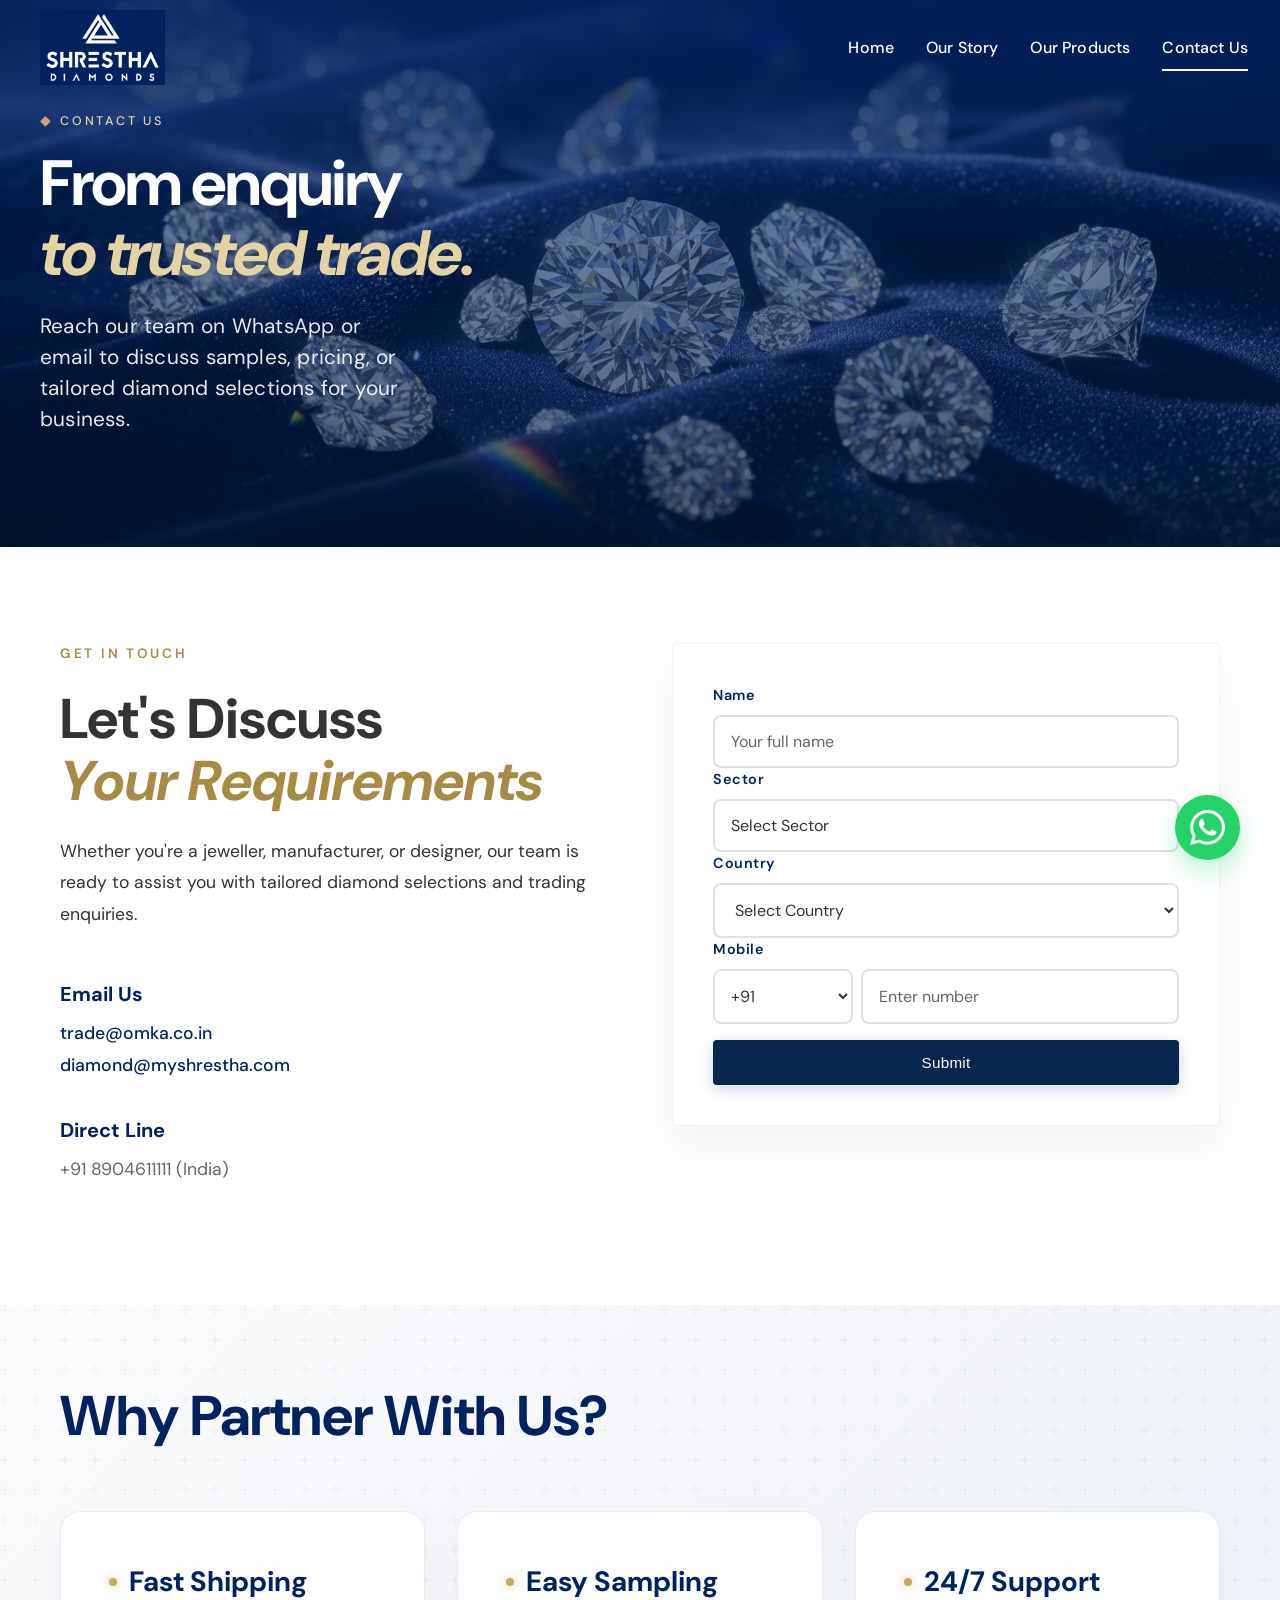
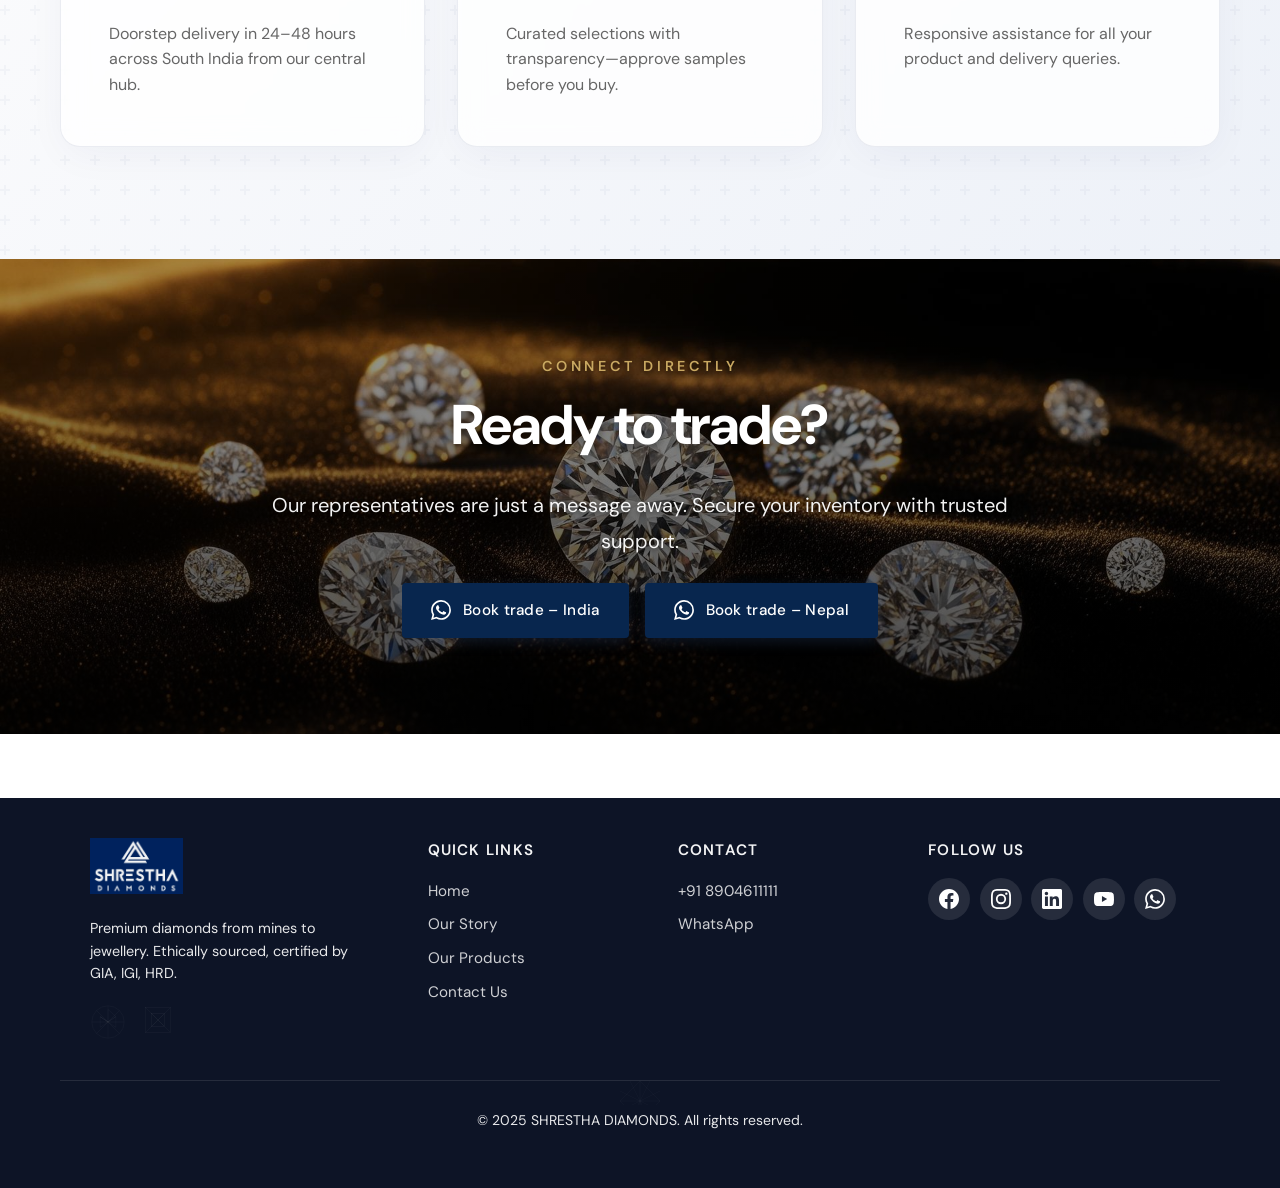
==== commit 66e67343: "ui updated and honey port and validation and seo changes" ====
--- a/contact.html
+++ b/contact.html
@@ -12,11 +12,14 @@
     <link
         href="https://fonts.googleapis.com/css2?family=DM+Sans:ital,wght@0,400;0,500;0,700;1,400&family=Playfair+Display:wght@400;600;700&family=Inter:wght@300;400;500;600;700&display=swap"
         rel="stylesheet" media="print" onload="this.media = 'all'" />
-    <noscript>
-        <link
-            href="https://fonts.googleapis.com/css2?family=DM+Sans:ital,wght@0,400;0,500;0,700;1,400&family=Playfair+Display:wght@400;600;700&family=Inter:wght@300;400;500;600;700&display=swap"
-            rel="stylesheet" />
-    </noscript>
+    <meta name="description"
+        content="Contact SHRESTHA DIAMONDS for premium certified diamonds. Discuss samples, pricing, and tailored selections. Rapid delivery across South India and Nepal." />
+    <!-- Open Graph -->
+    <meta property="og:type" content="website" />
+    <meta property="og:title" content="Contact Us | SHRESTHA DIAMONDS" />
+    <meta property="og:description"
+        content="Get in touch with our diamond experts for premium GIA/IGI certified stones and wholesale trade enquiries." />
+    <meta property="og:url" content="https://shresthadiamonds.com/contact.html" />
 </head>
 
 <body>
@@ -106,10 +109,14 @@
                 <!-- Right Side: Contact Form -->
                 <form id="contactForm" class="contact-form scroll-fade-in"
                     style="background: white; padding: 2.5rem; border-radius: 4px; box-shadow: 0 20px 40px rgba(0, 35, 96, 0.05); border: 1px solid rgba(0,0,0,0.05);">
+                    <div class="hp-field">
+                        <label for="b_email">Bot Email</label>
+                        <input type="text" id="b_email" name="b_email" tabindex="-1" autocomplete="off">
+                    </div>
                     <div class="form-group">
                         <label for="name">Name</label>
                         <input type="text" id="name" name="name" class="form-control" required
-                            placeholder="Your full name" />
+                            placeholder="Your full name" minlength="4" />
                     </div>
 
                     <div class="form-group">
@@ -155,7 +162,8 @@
                                 <option value="+971">+971</option>
                             </select>
                             <input type="tel" id="mobile" name="mobile" class="form-control mobile-input" required
-                                placeholder="Enter number" />
+                                placeholder="Enter number" minlength="7" maxlength="15" pattern="[0-9]{7,15}"
+                                title="Please enter a valid mobile number (7-15 digits)" />
                         </div>
                     </div>
 
@@ -279,9 +287,9 @@
                                 aria-hidden="true">
                                 <use href="assets/images/icons.svg#icon-facebook" />
                             </svg></a>
-                        <a href="https://www.instagram.com/" target="_blank" rel="noopener noreferrer"
-                            class="footer-social-link" aria-label="Instagram"><svg width="22" height="22"
-                                aria-hidden="true">
+                        <a href="https://www.instagram.com/diamonds.shrestha?utm_source=qr&igsh=MTQ2d2ZvaTBpcmE4eQ=="
+                            target="_blank" rel="noopener noreferrer" class="footer-social-link"
+                            aria-label="Instagram"><svg width="22" height="22" aria-hidden="true">
                                 <use href="assets/images/icons.svg#icon-instagram" />
                             </svg></a>
                         <a href="https://www.linkedin.com/" target="_blank" rel="noopener noreferrer"
@@ -312,6 +320,13 @@
         </div>
     </footer>
 
+    <a href="https://wa.me/918904611111" class="whatsapp-float" target="_blank" rel="noopener noreferrer"
+        aria-label="WhatsApp">
+        <svg>
+            <use href="assets/images/icons.svg#icon-whatsapp" />
+        </svg>
+    </a>
+
     <script src="assets/js/config.js" defer></script>
     <script src="assets/js/main.js" defer></script>
 </body>
--- a/assets/css/main.css
+++ b/assets/css/main.css
@@ -4211,7 +4211,7 @@
 .philosophy-featured-image {
     width: 100%;
     overflow: hidden;
-    border-radius: 0; /* Sharp edges for modern look or slight radius */
+    border-radius: 12px; /* Subtle rounding for a softer, premium look */
 }
 
 .philosophy-featured-image img {
@@ -4326,6 +4326,7 @@
 .btn-philosophy {
     display: inline-flex;
     align-items: center;
+    justify-content: center;
     gap: 0.75rem;
     padding: 0.875rem 1.75rem;
     background-color: #08264e; /* Lighter shade of primary blue */
@@ -4338,6 +4339,7 @@
     border: 1px solid transparent;
     box-shadow: 0 4px 14px rgba(59, 93, 146, 0.25);
     letter-spacing: 0.02em;
+    text-align: center;
 }
 
 .btn-philosophy:hover {
@@ -4525,6 +4527,7 @@
     font-weight: 700;
     color: var(--text-dark);
     margin-bottom: 0.1rem;
+    overflow-wrap: break-word;
 }
 
 .trust-author-info span {
@@ -5129,3 +5132,71 @@
         gap: 3rem;
     }
 }
+
+/* ==========================================================================
+   WhatsApp Floating Button
+   ========================================================================== */
+.whatsapp-float {
+    position: fixed;
+    bottom: 2.5rem;
+    right: 2.5rem;
+    width: 65px;
+    height: 65px;
+    background-color: #25d366;
+    color: white !important;
+    border-radius: 50%;
+    display: flex;
+    align-items: center;
+    justify-content: center;
+    box-shadow: 0 10px 25px rgba(37, 211, 102, 0.3);
+    z-index: 9999;
+    transition: all 0.4s cubic-bezier(0.175, 0.885, 0.32, 1.275);
+    text-decoration: none;
+}
+
+.whatsapp-float:hover {
+    transform: scale(1.1) translateY(-5px);
+    box-shadow: 0 15px 35px rgba(37, 211, 102, 0.4);
+    background-color: #20ba5a;
+}
+
+.whatsapp-float svg {
+    width: 35px;
+    height: 35px;
+    display: block;
+}
+
+@media (max-width: 768px) {
+    .btn-philosophy {
+        width: 100%;
+    }
+    .philosophy-actions,
+    .book-trade-buttons,
+    .trust-cta-row {
+        flex-direction: column;
+        width: 100%;
+        align-items: flex-start;
+        gap: 1.5rem;
+    }
+    .trust-headline {
+        font-size: 2.2rem;
+    }
+    .whatsapp-float {
+        bottom: 1.5rem;
+        right: 1.5rem;
+        width: 55px;
+        height: 55px;
+    }
+    .whatsapp-float svg {
+        width: 30px;
+        height: 30px;
+    }
+}
+
+/* Honeypot field - hidden from users but visible to bots */
+.hp-field {
+    display: none !important;
+    visibility: hidden !important;
+    position: absolute;
+    left: -9999px;
+}
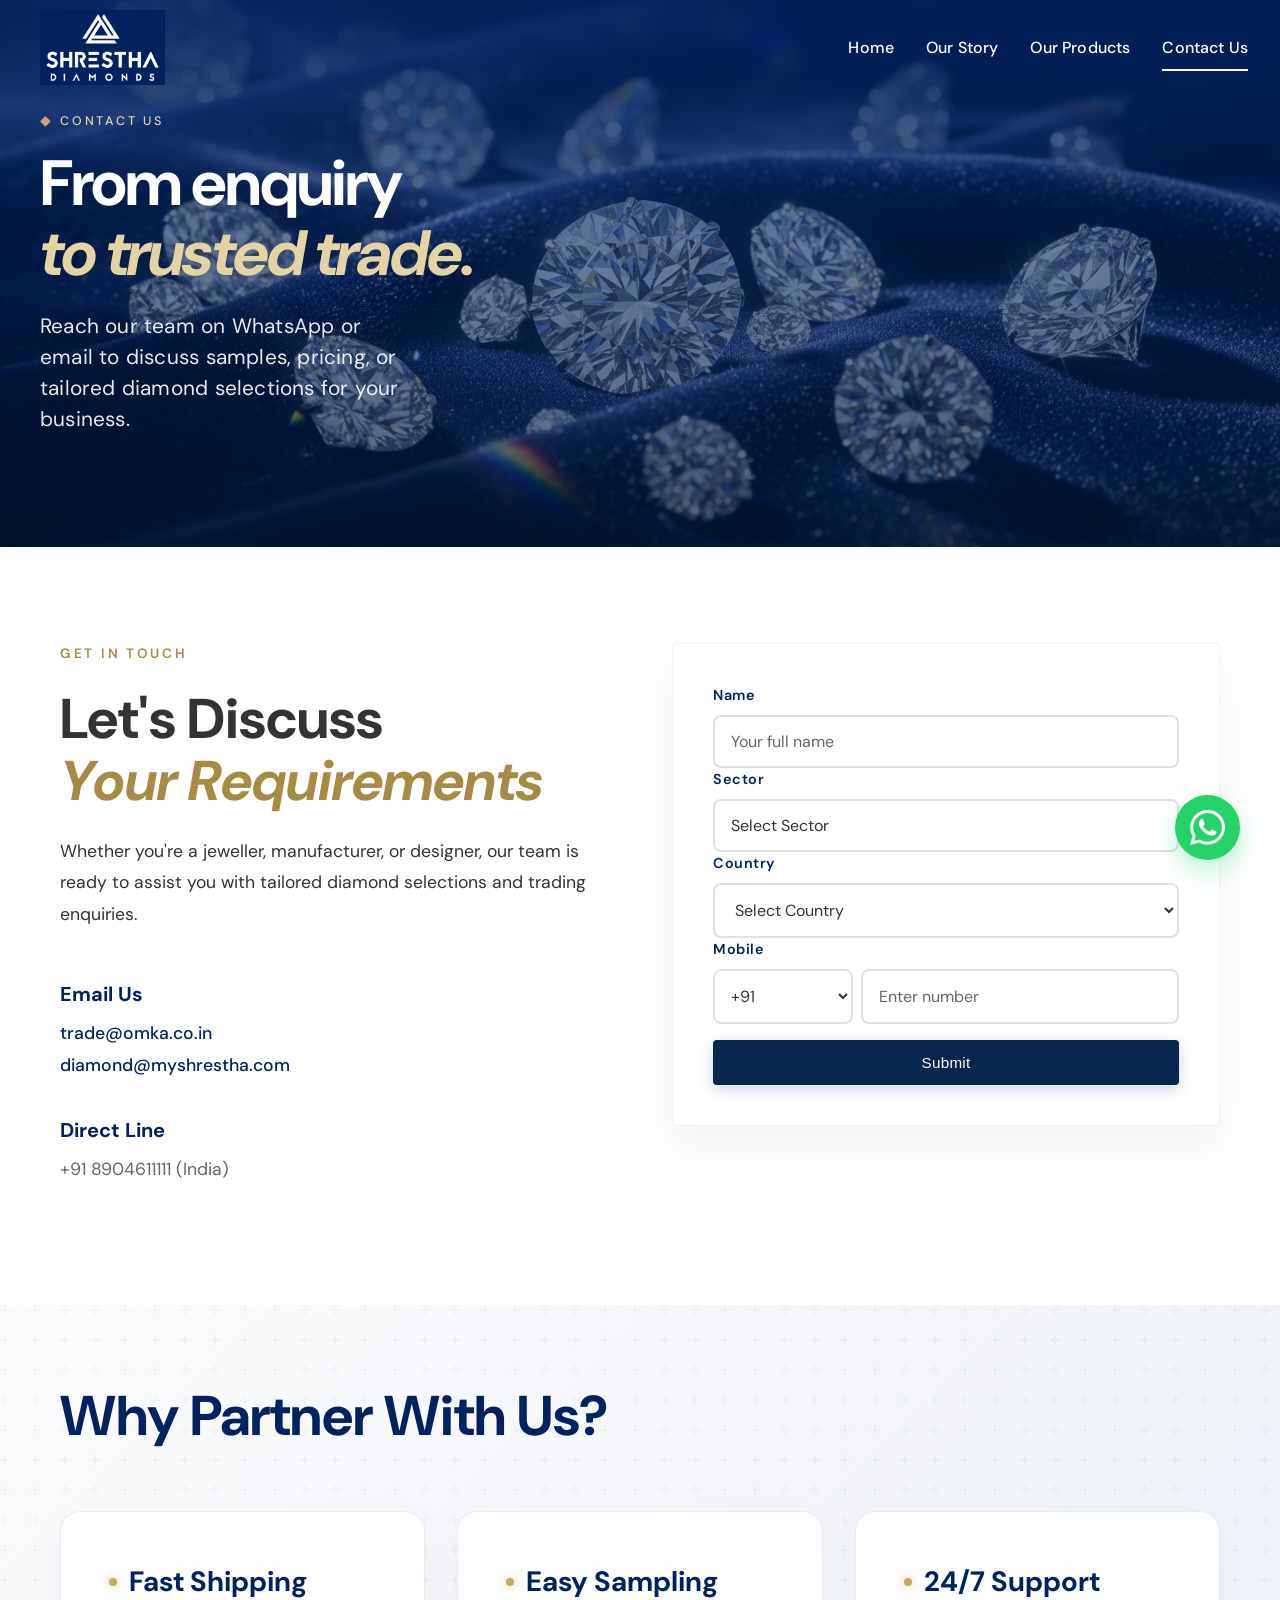
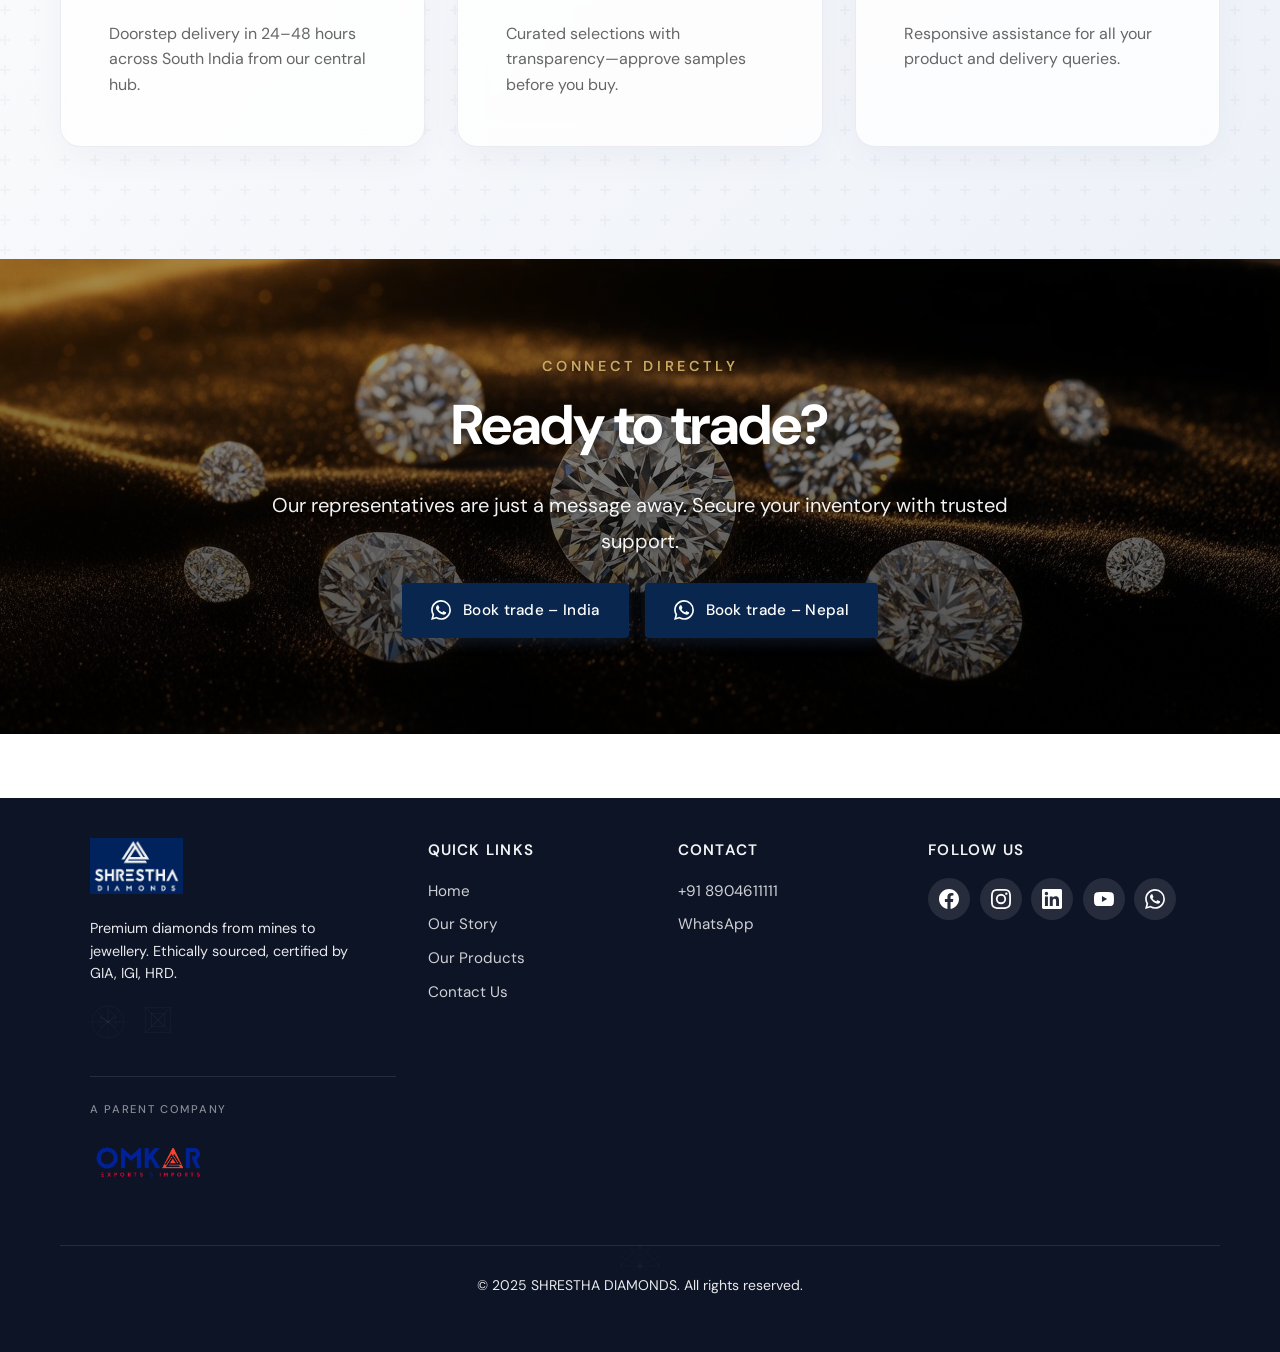
==== commit 0d09aa6c: "parent company logo added" ====
--- a/contact.html
+++ b/contact.html
@@ -7,6 +7,8 @@
     <title>Contact Us - SHRESTHA DIAMONDS</title>
     <link rel="stylesheet" href="assets/css/main.css" />
     <link rel="preload" href="assets/images/icons.svg" as="image" type="image/svg+xml" />
+    <link rel="preload" href="assets/images/logo.png" as="image" />
+    <link rel="preload" href="assets/images/black_logo_transparent_background.pdf" as="image" />
     <link rel="preconnect" href="https://fonts.googleapis.com" />
     <link rel="preconnect" href="https://fonts.gstatic.com" crossorigin />
     <link
@@ -261,6 +263,13 @@
                             <use href="assets/images/icons.svg#diamond-sketch-princess" />
                         </svg>
                     </div>
+                    <div class="footer-parent-brand">
+                        <span class="parent-company-label">A Parent Company</span>
+                        <a href="#" class="parent-logo-link">
+                            <img src="assets/images/omkar_transparent_logog.png" alt="Omkar Logo" class="parent-logo"
+                                loading="lazy">
+                        </a>
+                    </div>
                 </div>
                 <div class="footer-links">
                     <h3 class="footer-heading">Quick Links</h3>
--- a/assets/css/main.css
+++ b/assets/css/main.css
@@ -170,6 +170,7 @@
     object-fit: contain;
     display: block;
     margin-bottom: 0.2rem;
+    transition: opacity 0.3s ease, transform 0.3s ease;
 }
 
 .navbar .container {
@@ -2634,6 +2635,47 @@
     flex-shrink: 0;
 }
 
+.footer-parent-brand {
+    margin-top: 1.5rem;
+    padding-top: 1.5rem;
+    border-top: 1px solid rgba(255, 255, 255, 0.1);
+    display: flex;
+    flex-direction: column;
+    gap: 0.5rem;
+}
+
+.parent-company-label {
+    font-size: 0.7rem;
+    text-transform: uppercase;
+    letter-spacing: 0.15em;
+    opacity: 0.5;
+    font-weight: 500;
+    margin: 0;
+    color: var(--white);
+}
+
+.parent-logo-link {
+    display: inline-block;
+    transition: transform 0.3s ease;
+}
+
+.parent-logo-link:hover {
+    transform: translateY(-2px);
+}
+
+.parent-logo {
+    height: 70px;
+    width: auto;
+    max-width: 200px;
+    object-fit: contain;
+    opacity: 0.95;
+    transition: opacity 0.3s ease;
+}
+
+.parent-logo:hover {
+    opacity: 1;
+}
+
 .footer-sketch--princess {
     width: 32px;
     height: 32px;
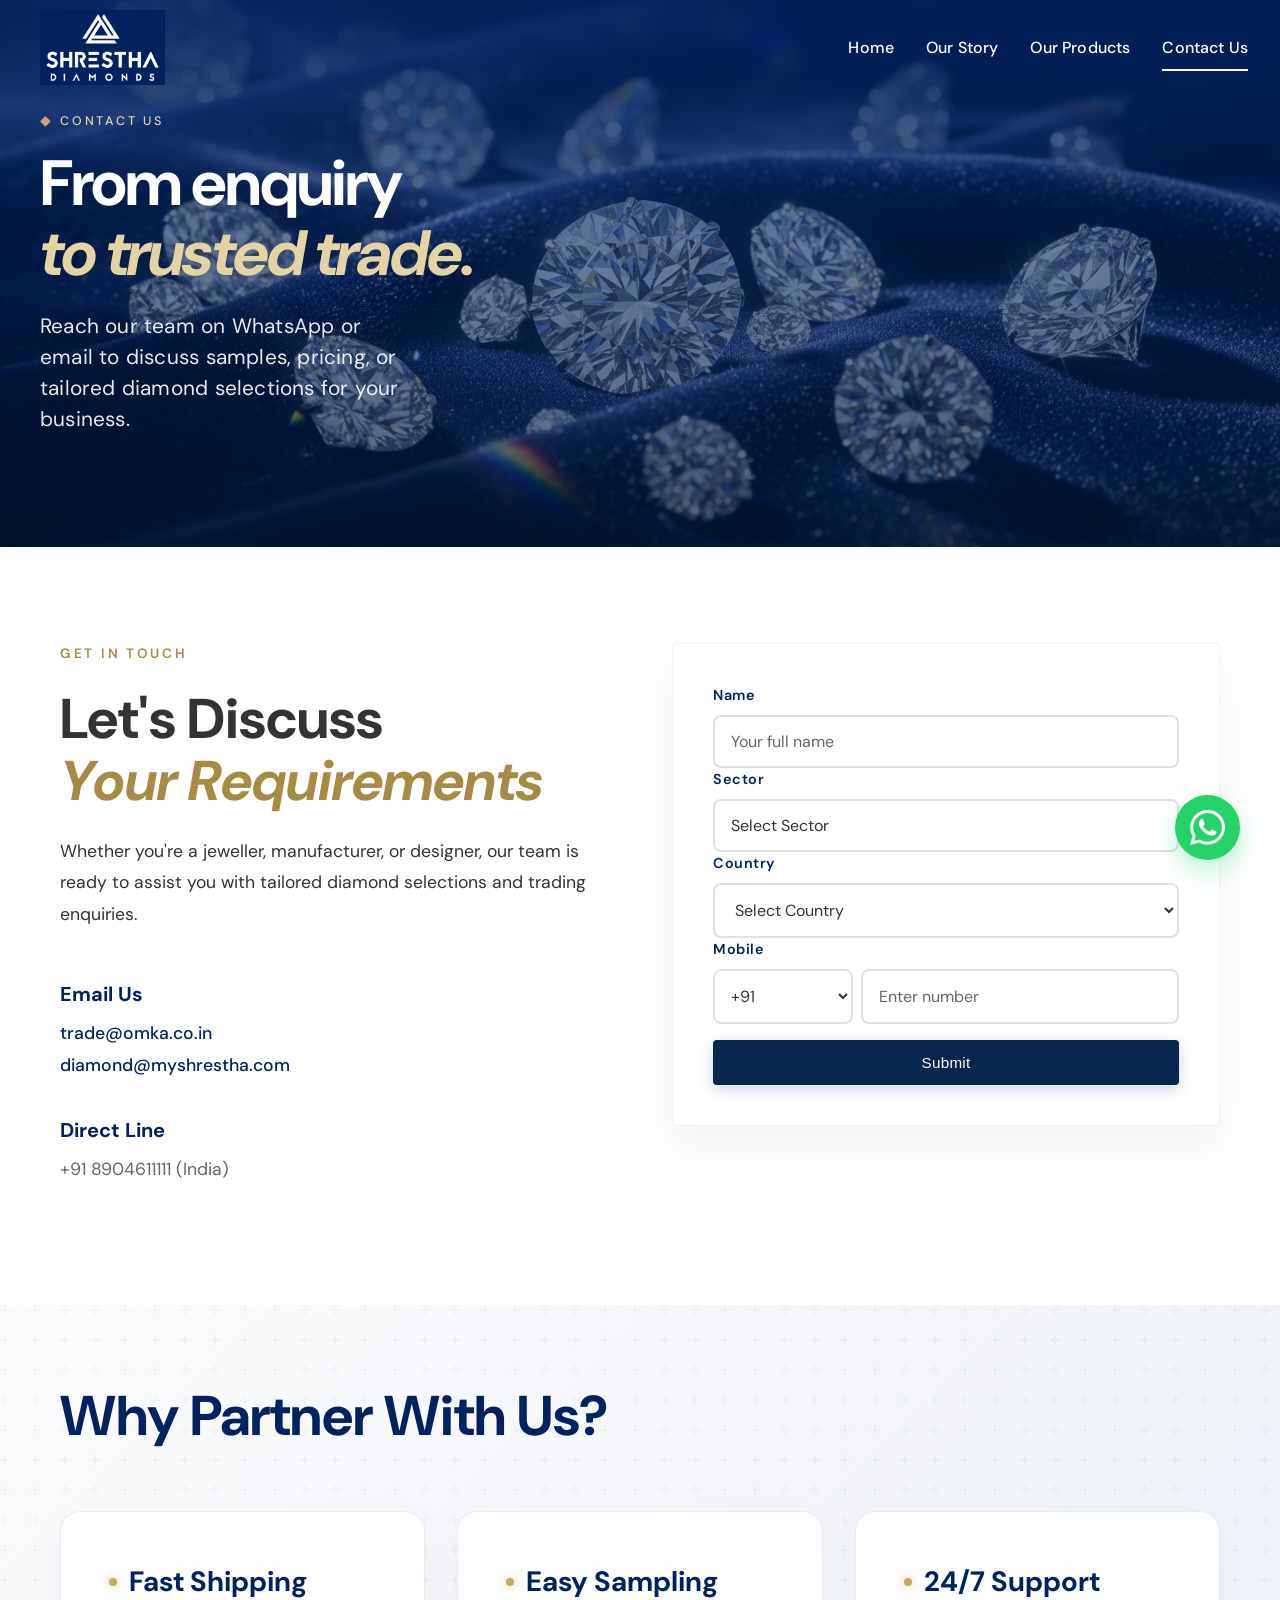
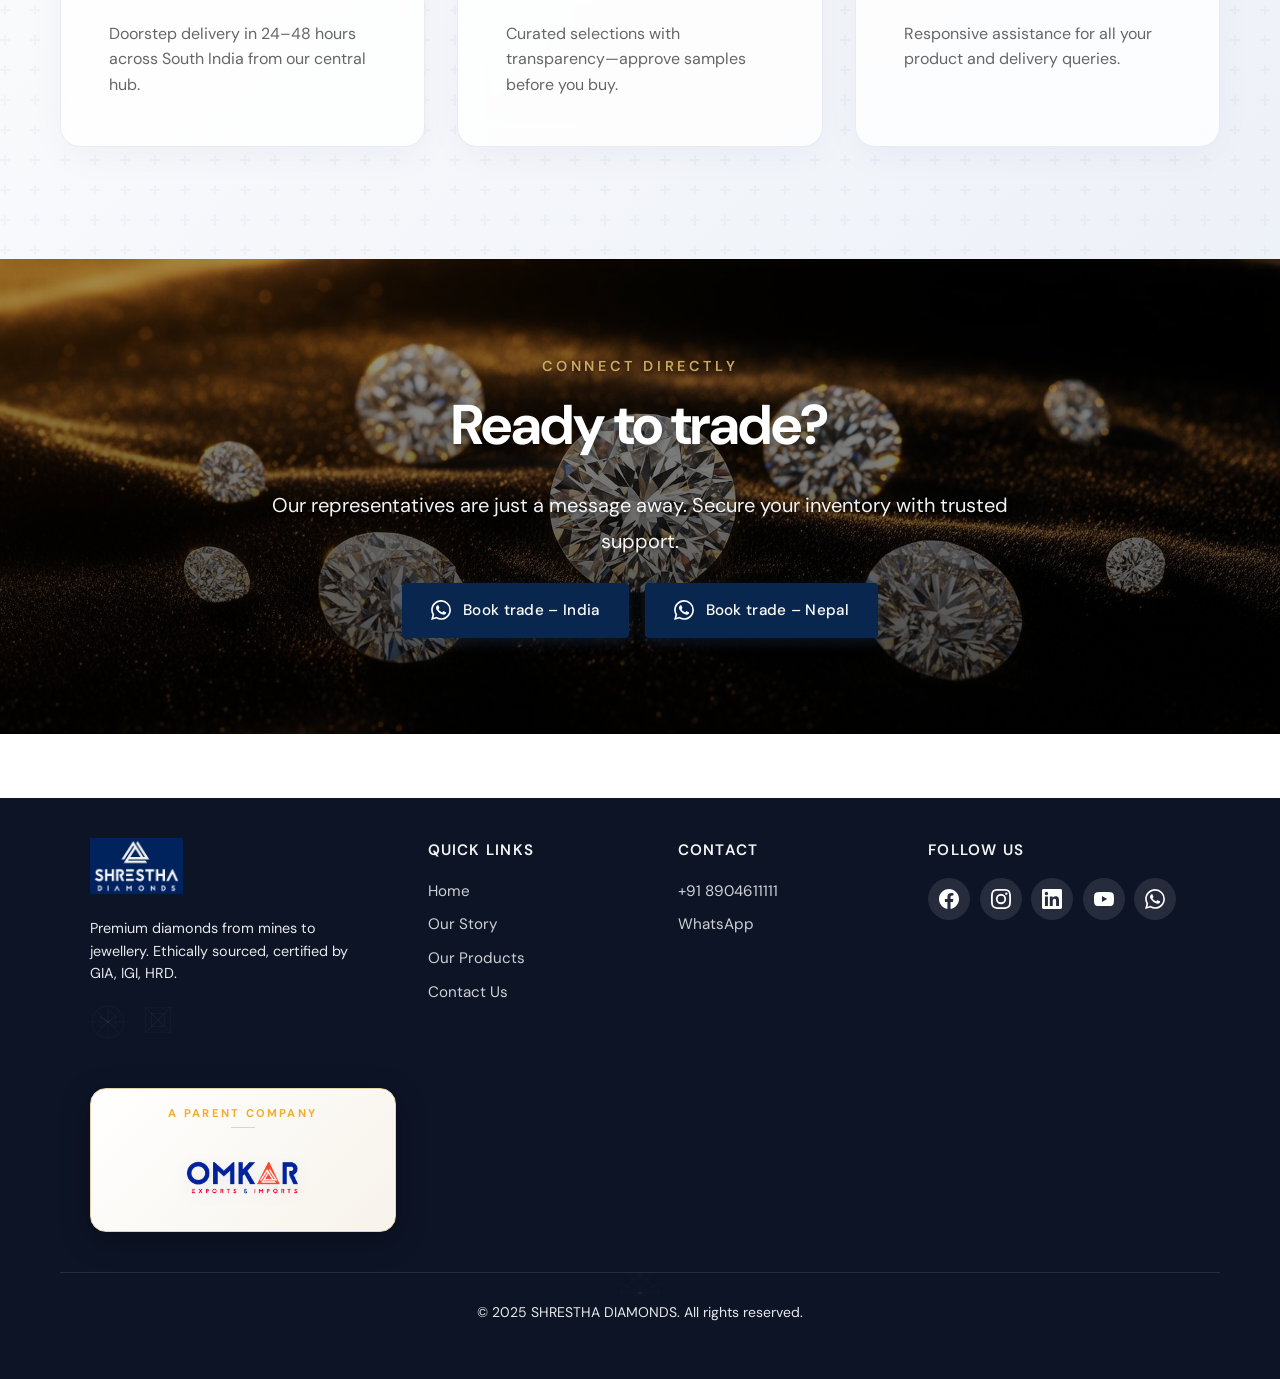
==== commit 4ea46680: "ui improvements" ====
--- a/contact.html
+++ b/contact.html
@@ -127,7 +127,7 @@
                             style="appearance: none; -webkit-appearance: none;">
                             <option value="">Select Sector</option>
                             <option value="jeweller">Jeweller</option>
-                            <option value="manufacture">Manufacture</option>
+                            <option value="manufacture">Manufacturer</option>
                             <option value="wholesaler">Wholesaler</option>
                             <option value="designer">Designer</option>
                             <option value="trader">Trader</option>
@@ -156,12 +156,14 @@
                         <label for="mobile">Mobile</label>
                         <div class="mobile-input-group">
                             <select id="countryCode" name="countryCode" class="country-code-select">
-                                <option value="+91">+91</option>
-                                <option value="+977">+977</option>
-                                <option value="+1">+1</option>
-                                <option value="+44">+44</option>
-                                <option value="+61">+61</option>
-                                <option value="+971">+971</option>
+                                <option value="+91" data-country="india">+91</option>
+                                <option value="+977" data-country="nepal">+977</option>
+                                <option value="+1" data-country="usa">+1</option>
+                                <option value="+44" data-country="uk">+44</option>
+                                <option value="+61" data-country="australia">+61</option>
+                                <option value="+971" data-country="uae">+971</option>
+                                <option value="+65" data-country="singapore">+65</option>
+                                <option value="+852" data-country="hong-kong">+852</option>
                             </select>
                             <input type="tel" id="mobile" name="mobile" class="form-control mobile-input" required
                                 placeholder="Enter number" minlength="7" maxlength="15" pattern="[0-9]{7,15}"
@@ -338,6 +340,42 @@
 
     <script src="assets/js/config.js" defer></script>
     <script src="assets/js/main.js" defer></script>
+    <script>
+        (function () {
+            var countrySelect = document.getElementById('country');
+            var countryCodeSelect = document.getElementById('countryCode');
+            if (!countrySelect || !countryCodeSelect) return;
+
+            var codeByCountry = {
+                'india': '+91',
+                'nepal': '+977',
+                'usa': '+1',
+                'uk': '+44',
+                'canada': '+1',
+                'australia': '+61',
+                'uae': '+971',
+                'singapore': '+65',
+                'hong-kong': '+852',
+                'other': '+91'
+            };
+
+            function syncCodeToCountry() {
+                var country = countrySelect.value;
+                if (!country) return;
+                var code = codeByCountry[country];
+                if (code) {
+                    var option = countryCodeSelect.querySelector('option[value="' + code + '"]');
+                    if (option) {
+                        countryCodeSelect.value = code;
+                    } else {
+                        countryCodeSelect.selectedIndex = 0;
+                    }
+                }
+            }
+
+            countrySelect.addEventListener('change', syncCodeToCountry);
+        })();
+    </script>
 </body>
 
 </html>
--- a/assets/css/main.css
+++ b/assets/css/main.css
@@ -2014,12 +2014,17 @@
 
     .design-help-content {
         max-width: none;
+        margin-top: 2.5rem;
     }
 }
 
 @media (max-width: 520px) {
     .design-help-section {
         padding: 3.25rem 0;
+    }
+
+    .design-help-content {
+        margin-top: 3rem;
     }
 
     .design-help-list {
@@ -2636,44 +2641,65 @@
 }
 
 .footer-parent-brand {
-    margin-top: 1.5rem;
-    padding-top: 1.5rem;
-    border-top: 1px solid rgba(255, 255, 255, 0.1);
-    display: flex;
+    margin-top: 2.25rem;
+    padding: 1rem 1rem; /* More spacious for the larger logo */
+    background: linear-gradient(135deg, var(--white) 0%, var(--champagne) 100%);
+    border-radius: 16px;
+    border: 1.5px solid var(--gold-light);
+    display: inline-flex;
     flex-direction: column;
-    gap: 0.5rem;
+    align-items: center; /* Center everything */
+    gap: 0.75rem;
+    box-shadow: 
+        0 8px 30px rgba(0, 0, 0, 0.3),
+        inset 0 0 0 1px rgba(255, 255, 255, 0.5); /* Inner glow for premium feel */
+    position: relative;
+    transition: all 0.4s cubic-bezier(0.25, 0.46, 0.45, 0.94);
+}
+
+.footer-parent-brand:hover {
+    transform: translateY(-8px);
+    box-shadow: 0 20px 50px rgba(0, 0, 0, 0.5);
+    border-color: var(--gold);
 }
 
 .parent-company-label {
     font-size: 0.7rem;
     text-transform: uppercase;
-    letter-spacing: 0.15em;
+    letter-spacing: 0.2em; /* More premium spacing */
+    opacity: 0.95; /* Slightly increased for better visibility of the new color */
+    font-weight: 700;
+    margin: 0;
+    color: hsl(38 90% 55%);
+    position: relative;
+}
+
+.parent-company-label::after {
+    content: "";
+    display: block;
+    width: 24px;
+    height: 1px;
+    background: var(--gold);
+    margin: 4px auto 0; /* Centered underline */
     opacity: 0.5;
-    font-weight: 500;
-    margin: 0;
-    color: var(--white);
 }
 
 .parent-logo-link {
-    display: inline-block;
-    transition: transform 0.3s ease;
-}
-
-.parent-logo-link:hover {
-    transform: translateY(-2px);
+    display: block;
+    line-height: 0;
 }
 
 .parent-logo {
-    height: 70px;
+    height: 75px; /* Increased size */
     width: auto;
-    max-width: 200px;
+    max-width: 210px;
     object-fit: contain;
-    opacity: 0.95;
-    transition: opacity 0.3s ease;
-}
-
-.parent-logo:hover {
-    opacity: 1;
+    filter: drop-shadow(0 4px 8px rgba(0, 35, 96, 0.08));
+    transition: transform 0.5s cubic-bezier(0.175, 0.885, 0.32, 1.275);
+}
+
+.footer-parent-brand:hover .parent-logo {
+    transform: scale(1.1);
 }
 
 .footer-sketch--princess {
@@ -2916,7 +2942,7 @@
     }
 
     .hero-page {
-        padding-top: 130px;
+        padding-top: max(130px, calc(90px + env(safe-area-inset-top)));
         min-height: 60vh;
     }
 
@@ -3401,8 +3427,8 @@
     }
 
     .hero-page {
-        padding-top: 110px;
-        min-height: 60vh;
+        padding-top: max(140px, calc(100px + env(safe-area-inset-top)));
+        min-height: 65vh;
     }
 
     .navbar .container {
@@ -3671,7 +3697,7 @@
 
     .hero-page {
         min-height: 55vh;
-        padding-top: 100px;
+        padding-top: max(120px, calc(90px + env(safe-area-inset-top)));
     }
 
     .hero-tagline {
@@ -4291,6 +4317,10 @@
 
 /* Responsive adjustments for Story */
 @media (max-width: 900px) {
+    .story-philosophy-section {
+        padding-top: 4rem;
+    }
+
     .story-vision-grid,
     .story-curated-grid,
     .philosophy-layout {
@@ -4332,6 +4362,10 @@
 }
 
 @media (max-width: 480px) {
+    .story-philosophy-section {
+        padding-top: 2.5rem;
+    }
+
     .story-headline {
         font-size: 2rem;
     }
@@ -5169,9 +5203,19 @@
 }
 
 @media (max-width: 991px) {
+    .inventory-section {
+        padding-top: 4rem;
+    }
+
     .inventory-grid {
         grid-template-columns: 1fr;
         gap: 3rem;
+    }
+}
+
+@media (max-width: 480px) {
+    .inventory-section {
+        padding-top: 2.5rem;
     }
 }
 
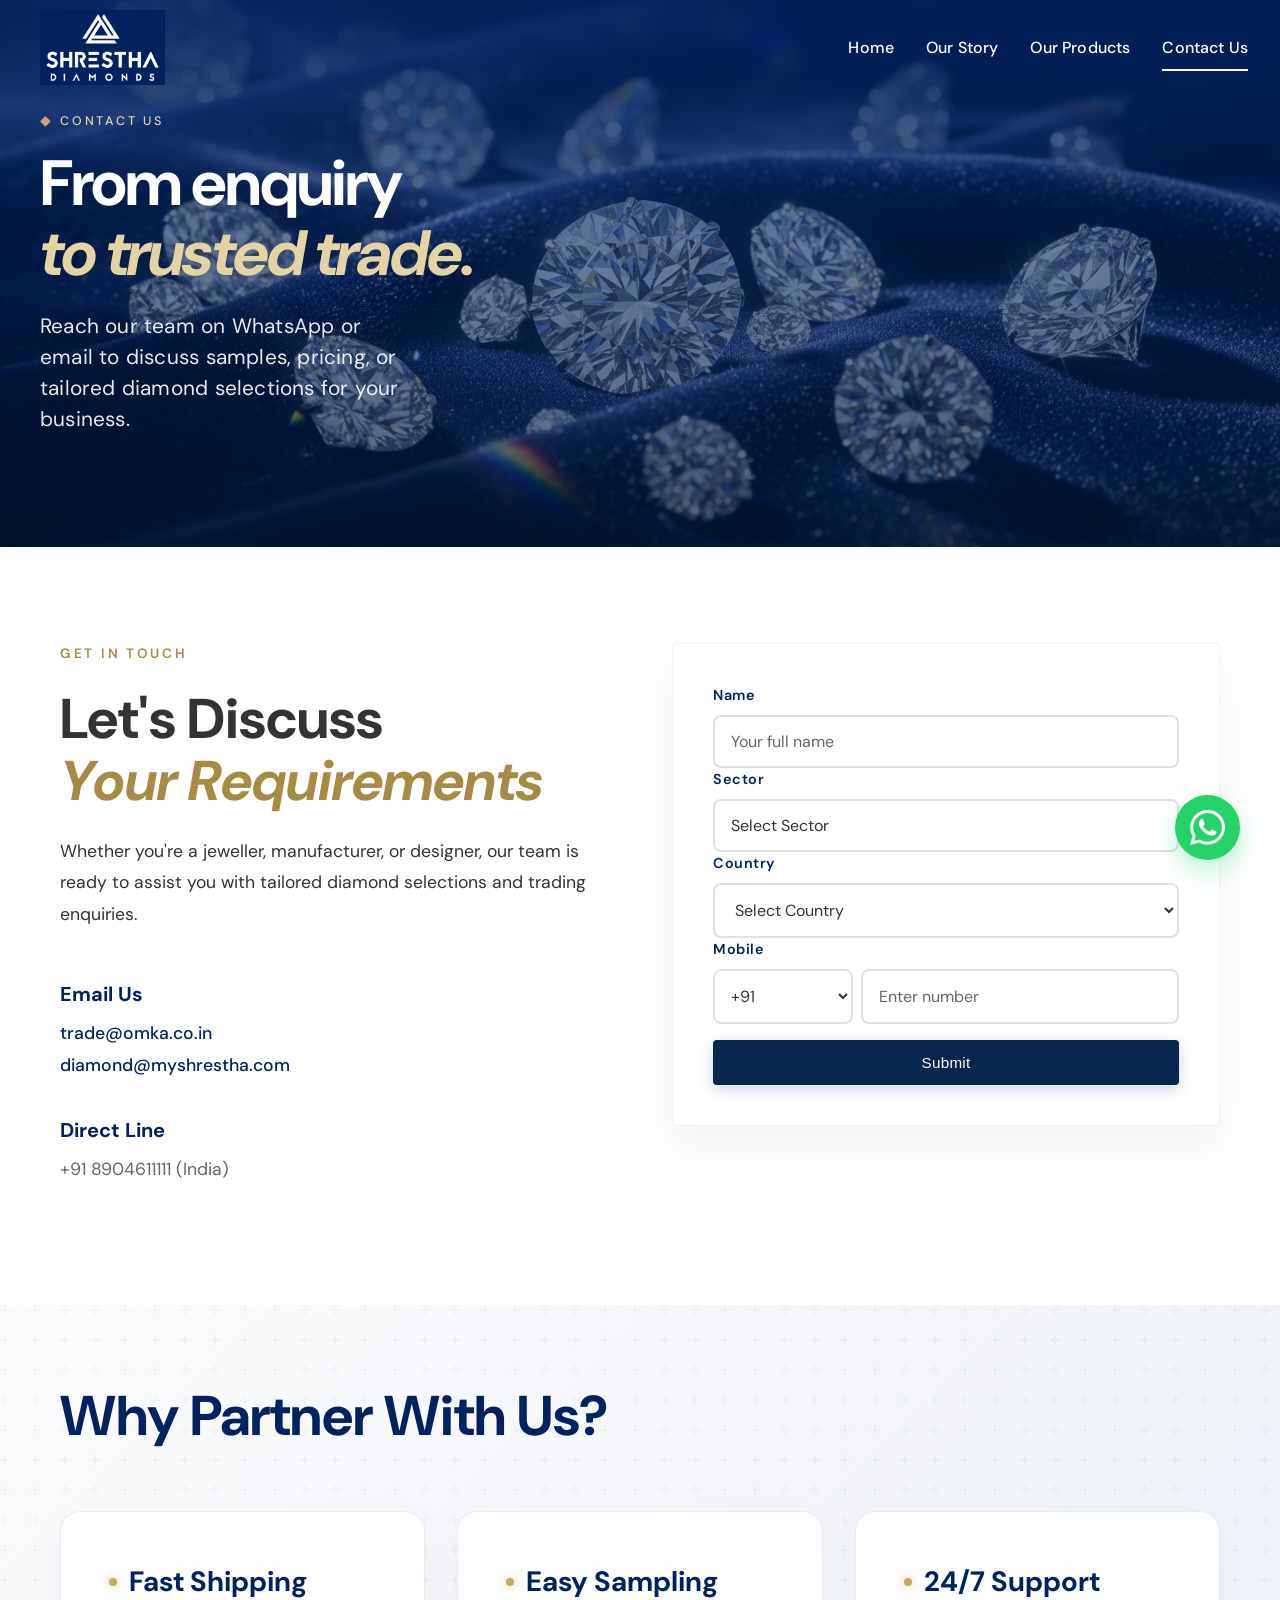
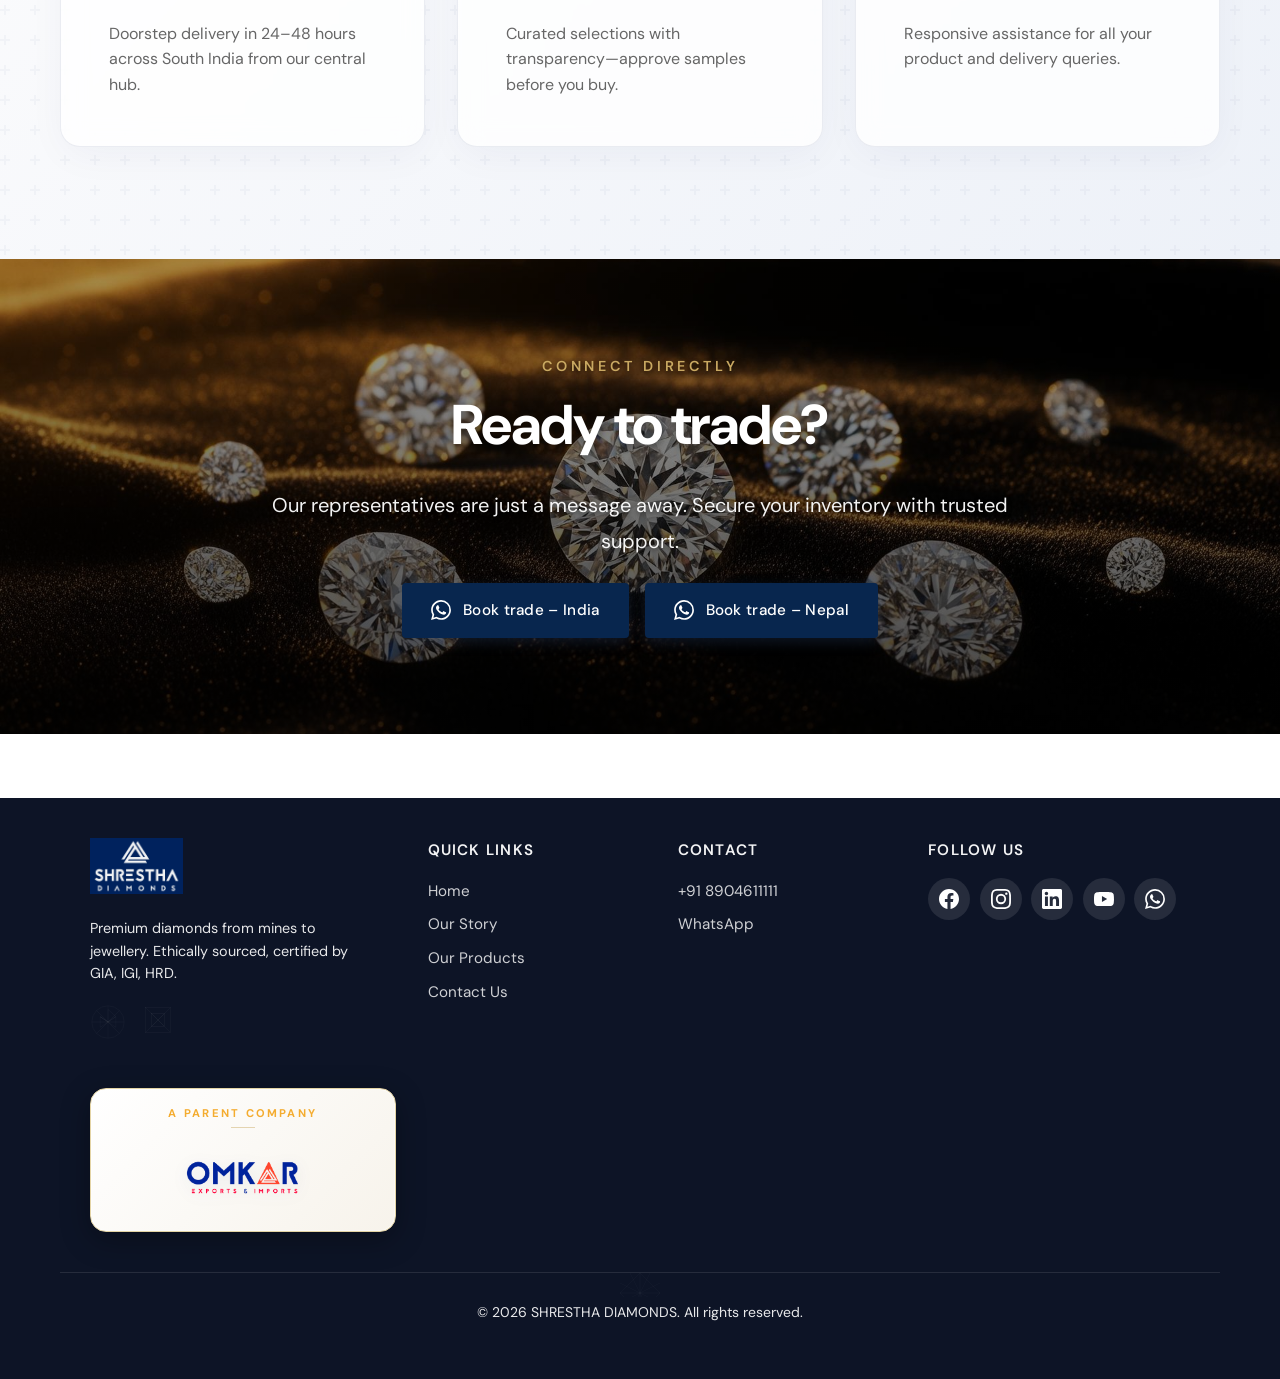
==== commit 52e77630: "right reserver year changed from 2025 to 2026" ====
--- a/contact.html
+++ b/contact.html
@@ -326,7 +326,7 @@
                         aria-hidden="true">
                         <use href="assets/images/icons.svg#footer-diamond-scratch" />
                     </svg></div>
-                <p class="footer-copyright">&copy; 2025 SHRESTHA DIAMONDS. All rights reserved.</p>
+                <p class="footer-copyright">&copy; 2026 SHRESTHA DIAMONDS. All rights reserved.</p>
             </div>
         </div>
     </footer>
